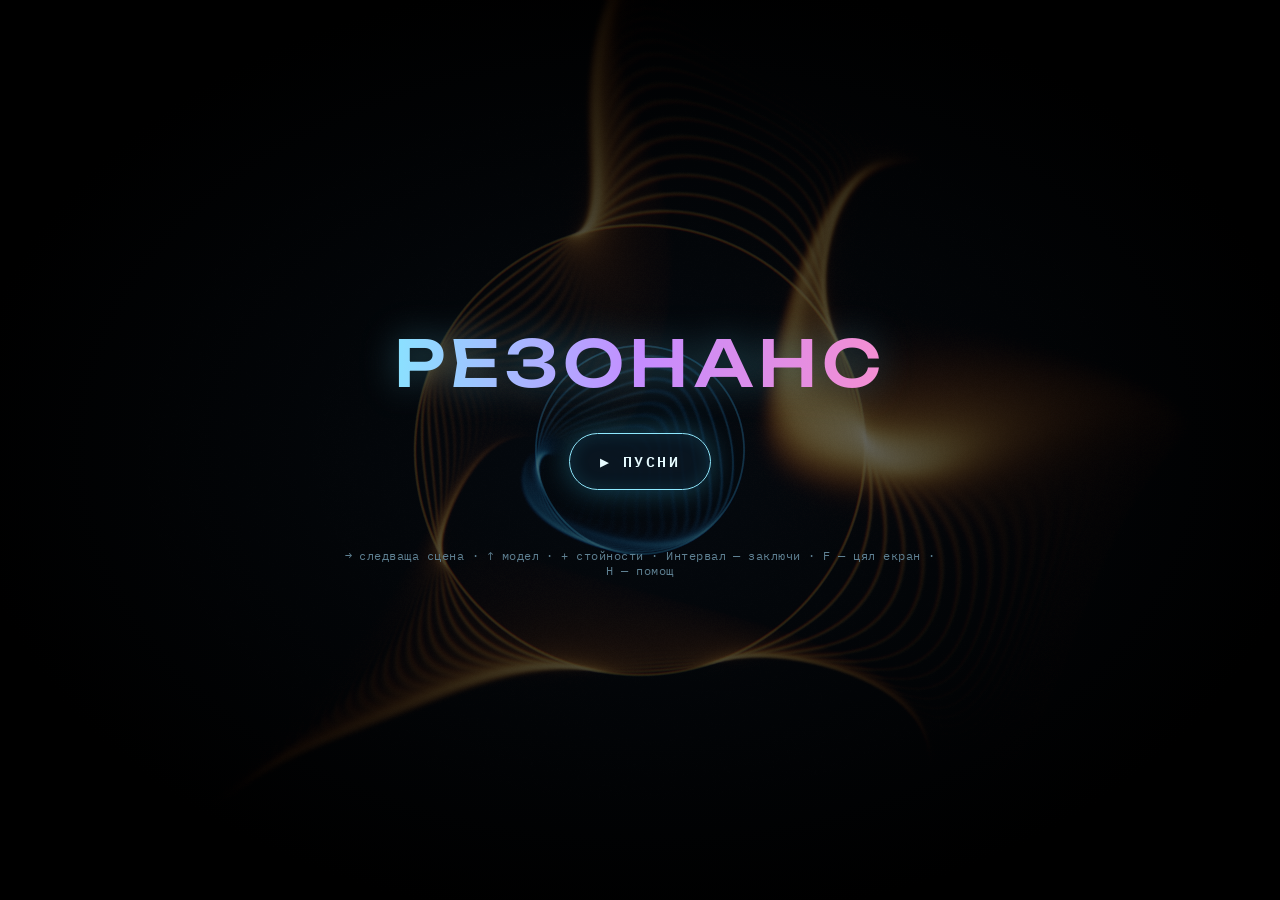
==== docs/audio/index.html @ deff984e "Visualizer: ↑/↓ cycle a scene's models in shuffled order, +/− new or previous values; gothic arches " ====
<!doctype html>
<html lang="bg">
<meta charset="utf-8">
<meta name="viewport" content="width=device-width,initial-scale=1">
<title>Резонанс</title>
<meta name="description" content="Музиката от началния екран на „Резонанс“ с визуални ефекти, които реагират на нея, и режим за сън.">
<meta name="theme-color" content="#000000">
<link rel="icon" href="data:image/svg+xml,%3Csvg xmlns=%22http://www.w3.org/2000/svg%22 viewBox=%220 0 32 32%22%3E%3Cdefs%3E%3ClinearGradient id=%22g%22 x1=%220%22 y1=%221%22 x2=%221%22 y2=%220%22%3E%3Cstop offset=%220%22 stop-color=%22%23eb78dc%22/%3E%3Cstop offset=%22.5%22 stop-color=%22%23968cff%22/%3E%3Cstop offset=%221%22 stop-color=%22%235ae6ff%22/%3E%3C/linearGradient%3E%3C/defs%3E%3Crect width=%2232%22 height=%2232%22 rx=%226%22 fill=%22%230a0d1a%22/%3E%3Cpath d=%22M25.9 16.0 26.1 16.7 26.1 17.3 25.8 17.9 25.4 18.5 25.0 19.1 24.7 19.6 24.4 20.1 24.0 20.6 23.5 21.0 23.0 21.4 22.4 21.7 21.9 21.9 21.6 22.3 21.3 22.9 21.1 23.6 20.8 24.4 20.5 25.1 20.0 25.6 19.3 25.8 18.6 25.7 17.9 25.5 17.2 25.2 16.6 25.0 16.0 24.9 15.4 24.9 14.8 24.8 14.3 24.6 13.7 24.4 13.2 24.2 12.7 24.1 12.0 24.1 11.3 24.1 10.5 24.2 9.8 24.1 9.1 23.8 8.7 23.3 8.5 22.6 8.5 21.8 8.5 21.0 8.5 20.3 8.3 19.8 8.0 19.3 7.7 18.8 7.4 18.3 7.2 17.8 7.0 17.2 6.9 16.6 6.7 16.0 6.5 15.4 6.2 14.7 6.0 14.0 6.0 13.3 6.4 12.7 6.9 12.3 7.7 11.9 8.4 11.6 9.0 11.3 9.4 10.9 9.7 10.4 9.8 9.8 10.0 9.2 10.3 8.6 10.7 8.1 11.2 7.7 11.8 7.4 12.3 7.0 12.8 6.7 13.4 6.3 14.0 6.1 14.7 6.2 15.4 6.5 16.0 6.9 16.6 7.4 17.1 7.8 17.6 8.0 18.2 7.9 18.8 7.7 19.5 7.4 20.3 7.4 20.9 7.5 21.5 7.8 22.0 8.2 22.4 8.7 22.9 9.1 23.3 9.6 23.7 10.1 24.0 10.7 24.1 11.3 24.0 12.1 23.9 12.7 23.8 13.3 24.0 13.9 24.3 14.3 24.9 14.8 25.5 15.4Z%22 fill=%22none%22 stroke=%22url%28%23g%29%22 stroke-width=%222.6%22 stroke-linejoin=%22round%22/%3E%3C/svg%3E">
<link rel="apple-touch-icon" href="apple-touch-icon.png">
<link rel="manifest" href="manifest.webmanifest">
<meta name="apple-mobile-web-app-title" content="Резонанс">
<meta name="apple-mobile-web-app-capable" content="yes">
<meta name="mobile-web-app-capable" content="yes">
<meta name="apple-mobile-web-app-status-bar-style" content="black">
<link rel="preconnect" href="https://fonts.googleapis.com">
<link rel="preconnect" href="https://fonts.gstatic.com" crossorigin>
<link href="https://fonts.googleapis.com/css2?family=Comfortaa:wght@400&family=IBM+Plex+Mono:wght@400;600&family=Unbounded:wght@500&display=swap" rel="stylesheet">
<style>
*{box-sizing:border-box}
html,body{margin:0;height:100%;overflow:hidden;background:#000;color:#e9f6ff;font:14px 'IBM Plex Mono',ui-monospace,monospace}
canvas{display:block;width:100vw;height:100vh;touch-action:none}
body.idle,body.idle *{cursor:none!important}
#cover{position:fixed;inset:0;display:grid;place-items:center;background:radial-gradient(ellipse at center,#0a142080 0%,#000000d8 75%);z-index:5;transition:opacity .8s}
#cover.gone{opacity:0;pointer-events:none}
.panel{text-align:center;padding:24px;max-width:640px}
.panel h1{font:500 clamp(30px,7vw,64px) 'Unbounded','Exo 2',sans-serif;letter-spacing:.08em;margin:0 0 30px;background:linear-gradient(90deg,#7ef3ff,#c58cff,#ff8fc8);-webkit-background-clip:text;background-clip:text;color:transparent;filter:drop-shadow(0 0 18px #6be2ff55)}
#go{padding:15px 30px;border:1px solid #8fe9ff;border-radius:40px;background:#0b1a26c0;color:#e6fbff;font:600 15px 'IBM Plex Mono',monospace;letter-spacing:.16em;cursor:pointer;box-shadow:0 0 30px #38cfff55,inset 0 0 18px #38cfff22;transition:transform .15s,box-shadow .15s}
#go:hover{transform:scale(1.04);box-shadow:0 0 44px #38cfff88,inset 0 0 18px #38cfff33}
#go:disabled{opacity:.6;cursor:wait}
#status{min-height:20px;margin-top:16px;color:#ffd38a;font-size:13px;line-height:1.5;white-space:pre-line}
.keys{margin-top:22px;color:#5f8193;font-size:12px;letter-spacing:.04em}
#osd{position:fixed;left:22px;top:18px;z-index:3;font:500 15px 'IBM Plex Mono',monospace;letter-spacing:.08em;color:#fff;text-shadow:0 0 8px #000,0 0 16px #000;opacity:0;transition:opacity 1.2s;pointer-events:none}
#osd.on{opacity:.92;transition:opacity .3s}
#osd small{display:block;margin-top:3px;font-size:11px;color:#9cc;opacity:.8}
#help,#info{position:fixed;z-index:4;background:#02060bd0;border:1px solid #ffffff22;border-radius:10px;padding:14px 18px;font-size:12.5px;line-height:1.7;color:#cfe7f3;display:none;backdrop-filter:blur(6px)}
#help{right:20px;top:18px}#help b{color:#8ff0ff;display:inline-block;min-width:74px}
#info{left:16px;bottom:56px;white-space:pre;font-size:12px}
#help.on,#info.on{display:block}
#hint{position:fixed;left:50%;bottom:16px;transform:translateX(-50%);z-index:3;font-size:12px;color:#ffffffa0;text-shadow:0 0 6px #000;transition:opacity .6s;pointer-events:none;white-space:nowrap}
body.embed #hint,body.embed #osd,body.embed #help,body.embed #info,body.embed #mus{display:none!important}
body.idle #hint{opacity:0}body:not(.run) #hint{display:none}
#mus{position:fixed;right:16px;top:16px;bottom:16px;width:min(330px,calc(100vw - 32px));z-index:6;overflow:auto;background:#03080ed8;border:1px solid #ffffff24;border-radius:12px;padding:14px 16px 16px;font-size:12.5px;color:#cfe7f3;backdrop-filter:blur(8px);display:none}
#mus.on{display:block}
#mus h3{margin:0 0 10px;font:500 15px 'Unbounded','Exo 2',sans-serif;letter-spacing:.06em;color:#9ff0ff;display:flex;justify-content:space-between;align-items:center}
#mus h3 button{background:none;border:0;color:#9cc;font-size:20px;cursor:pointer;line-height:1}
#mus label{display:flex;justify-content:space-between;margin:12px 0 5px;color:#9fc3d6}
#mus label b{color:#fff;font-weight:600}
#mus label.row{justify-content:flex-start;gap:8px;cursor:pointer;color:#cfe7f3}
#mus input[type=range]{width:100%;accent-color:#7ef3ff}
#mus input[type=checkbox]{accent-color:#7ef3ff}
#mus select{width:100%;background:#0b1822;color:#e6fbff;border:1px solid #ffffff2a;border-radius:6px;padding:6px;font:12.5px 'IBM Plex Mono',monospace}
#mus .seg{display:flex;gap:4px}#mus .seg button,#mus .btns button{flex:1;padding:7px 4px;background:#0b1822;color:#cfe7f3;border:1px solid #ffffff2a;border-radius:6px;font:12px 'IBM Plex Mono',monospace;cursor:pointer}
#mus .seg button.on{background:#174257;border-color:#7ef3ff;color:#fff}
#mus .btns{display:grid;grid-template-columns:1fr 1fr;gap:6px;margin-top:14px}#mus .btns button:hover,#mus .seg button:hover{border-color:#7ef3ff88}
#mus .btns button.wide{grid-column:1/3}
#mus input:disabled,#mus select:disabled,#mus button:disabled{opacity:.4;cursor:default}
#musNote{margin-top:12px;color:#ffd38a;min-height:16px;line-height:1.5}
#musLvl{margin-top:10px;color:#9ff0ff;min-height:16px}
#bar{position:fixed;right:16px;bottom:14px;z-index:3;display:flex;gap:8px;transition:opacity .6s}
#bar button,#infBtn{height:30px;padding:0 12px;border-radius:20px;border:1px solid #ffffff40;background:#03080eb0;color:#dff;font:12px 'IBM Plex Mono',monospace;cursor:pointer;display:flex;align-items:center;gap:6px}
#bar svg{width:16px;height:16px;fill:none;stroke:currentColor;stroke-width:1.6;stroke-linecap:round;stroke-linejoin:round}
body.nofig #figUp,body.nofig #figDn,body.nofig #figPl,body.nofig #figMn{display:none}
@media (max-width:440px){#bar{gap:6px}#bar button{padding:0 10px}#bar .lbl{display:none}}
@media (pointer:coarse){#hint{bottom:58px;white-space:normal;text-align:center;width:calc(100vw - 32px)}}
#infBtn{position:fixed;left:16px;bottom:14px;z-index:3;transition:opacity .6s}
body.idle #bar,body:not(.run) #bar,body.embed #bar,body.idle #infBtn,body:not(.run) #infBtn,body.embed #infBtn{opacity:0;pointer-events:none}
#sleep{position:fixed;inset:0;z-index:20;background:#000;display:none;cursor:none}
#tip{position:fixed;left:50%;top:50%;transform:translate(-50%,-50%);z-index:30;width:max-content;max-width:calc(100vw - 32px);padding:16px 20px;border-radius:12px;border:1px solid #ffffff30;background:#03080ef0;color:#dff;font:13px/1.65 'IBM Plex Mono',monospace;text-align:center;white-space:pre-line;opacity:0;transition:opacity .5s;pointer-events:none}
#tip.on{opacity:1;pointer-events:auto}
/* iPhone в Safari: страницата се превърта малко (картината стои неподвижно) — при плъзгане нагоре Safari прибира лентите си */
html.iosweb,html.iosweb body{overflow:visible;height:auto}
html.iosweb body::after{content:'';display:block;height:calc(100vh + 120px)}
html.iosweb canvas{position:fixed;left:0;top:0;width:100%;height:100%;touch-action:pan-y}
i.kb{font-style:normal}body.touch .kb{display:none}
#sleep.on{display:block}#sleep.ui{cursor:default}
#slTxt{position:absolute;left:0;top:0;white-space:nowrap;font:400 clamp(18px,2.3vw,30px) Comfortaa,'Exo 2',sans-serif;color:#b4c8ff;text-shadow:0 0 14px #6f8fff66;opacity:0;will-change:transform,opacity;pointer-events:none}
#sleepUi{position:absolute;left:50%;bottom:26px;transform:translateX(-50%);display:flex;flex-wrap:wrap;justify-content:center;gap:6px;align-items:center;width:max-content;max-width:calc(100vw - 32px);font:12px 'IBM Plex Mono',monospace;color:#7f9aa6;opacity:0;transition:opacity .8s;pointer-events:none}
#sleep.ui #sleepUi{opacity:.85;pointer-events:auto}
#sleepUi button{background:#05080c;color:#8fa9b4;border:1px solid #ffffff1c;border-radius:14px;padding:5px 10px;font:inherit;cursor:pointer}
#sleepUi button.on{border-color:#7ef3ff55;color:#cff}
iframe{position:fixed;width:1px;height:1px;left:-10px;top:-10px;border:0;opacity:0;pointer-events:none}
</style>
<canvas id="c"></canvas>
<div id="osd"></div>
<div id="help">
<b>→ / ←</b> следваща / предишна сцена по номер<br>
<b>1 … 24</b> избор на сцена (две цифри — бързо една след друга)<br>
<b>Интервал</b> заключи / отключи сцената<br>
<b>↑ / ↓</b> следващ / предишен модел на сцената (в разбъркан ред, без повторение)<br>
<b>+ / −</b> нови / предишни случайни стойности за модела<br>
<b>L</b> заключи / отключи фигурата — модел и стойности (помни се и след затваряне)<br>
без натискане сцените се сменят сами, в случаен ред<br>
<b>F</b> цял екран (и двоен клик)<br>
<b>Q</b> качество: авто / високо / средно / ниско<br>
<b>T</b> надписът „Резонанс“<br>
<b>I</b> сведения (кадри, нива на звука)<br>
<b>S</b> настройки на музиката<br>
<b>Z</b> сън: черен екран, почти без натоварване<br>
<b>H</b> тази помощ
</div>
<div id="info"></div>
<div id="sleep"><div id="slTxt">Приятна почивка</div>
<div id="sleepUi"><span>сън · спиране след</span><button data-t="0">никога</button><button data-t="30">30 мин</button><button data-t="60">1 ч</button><button data-t="120">2 ч</button><span>·</span><button id="slDot">надпис</button><button id="slFs">цял екран<i class="kb"> (F)</i></button><button id="slOut">изход<i class="kb"> (Z)</i></button><span id="slLeft"></span></div></div>
<div id="hint">H — помощ · → сцена · ↑ модел · + стойности · S — музика · Z — сън · F — цял екран</div>
<div id="tip"></div><div id="bar"><button id="figUp" title="Следващ модел (↑)">▲</button><button id="figDn" title="Предишен модел (↓)">▼</button><button id="figPl" title="Нови стойности (+)">+</button><button id="figMn" title="Предишни стойности (−)">−</button><button id="fsBtn" title="Цял екран (F)"><svg viewBox="0 0 16 16"><path d="M2 6V2h4M10 2h4v4M14 10v4h-4M6 14H2v-4"/></svg></button><button id="slpBtn">☾<span class="lbl"> Сън</span></button><button id="musBtn">♪<span class="lbl"> Музика</span></button></div><button id="infBtn" title="Сведения (I)">ⓘ</button>
<div id="mus">
<h3>МУЗИКА <button id="musX" title="Затвори (S)">×</button></h3>
<label>Тоналност <b id="vTr"></b></label><input type="range" id="iTr" min="-12" max="6" step="1">
<label>Темпо <b id="vBpm"></b></label><input type="range" id="iBpm" min="60" max="150" step="1">
<label class="row"><input type="checkbox" id="iAl"> Извънземен режим</label>
<label>Интензивност</label><div class="seg" id="iInt"><button data-v="0">Спокойно</button><button data-v="1">Битка</button><button data-v="2">Бос</button></div>
<label class="row"><input type="checkbox" id="iBoss"> Музика на бос (темпо 132)</label>
<label>Хармония (акордите на частта)</label><select id="iProg"></select>
<div class="btns"><button id="bRnd">🎲 Случайно</button><button id="bLvl">🎲 Ниво от играта</button><button id="bDef" class="wide">↺ Като на началния екран</button></div>
<div id="musLvl"></div>
<label>При смяна на сцената</label><select id="iAuto"><option value="0">без промяна</option><option value="1">случайни настройки</option><option value="2">случайно ниво от играта</option></select>
<div id="musNote"></div>
</div>
<div id="cover"><div class="panel">
<h1>РЕЗОНАНС</h1>
<button id="go" disabled>ЗАРЕЖДАНЕ…</button>
<div id="status"></div>
<div class="keys">→ следваща сцена · ↑ модел · + стойности · Интервал — заключи · F — цял екран · H — помощ</div>
</div></div>
<iframe id="game" allow="autoplay" title="Звуков двигател на играта" tabindex="-1"></iframe>
<script>
'use strict';
const $=s=>document.querySelector(s);
const cv=$('#c'),statusEl=$('#status');
const gl=cv.getContext('webgl2',{antialias:false,alpha:false,depth:false,stencil:false,premultipliedAlpha:false,powerPreference:'high-performance'});
if(!gl){statusEl.textContent='Браузърът не поддържа WebGL2 — визуализаторът не може да работи.';throw Error('webgl2');}
const HF=!!gl.getExtension('EXT_color_buffer_float'),FL32=!!gl.getExtension('OES_texture_float_linear');
const TF=HF?[gl.RGBA16F,gl.RGBA,gl.HALF_FLOAT]:[gl.RGBA8,gl.RGBA,gl.UNSIGNED_BYTE];
const lsGet=(k,d)=>{try{const v=localStorage.getItem(k);return v==null?d:v}catch(e){return d}},lsSet=(k,v)=>{try{localStorage.setItem(k,v)}catch(e){}};

/* ================= GL помощници ================= */
function mkTex(w,h,f=TF,filt=gl.LINEAR,wrapT=gl.CLAMP_TO_EDGE){const t=gl.createTexture();gl.bindTexture(gl.TEXTURE_2D,t);
  gl.texParameteri(gl.TEXTURE_2D,gl.TEXTURE_MIN_FILTER,filt);gl.texParameteri(gl.TEXTURE_2D,gl.TEXTURE_MAG_FILTER,filt);
  gl.texParameteri(gl.TEXTURE_2D,gl.TEXTURE_WRAP_S,gl.CLAMP_TO_EDGE);gl.texParameteri(gl.TEXTURE_2D,gl.TEXTURE_WRAP_T,wrapT);
  gl.texImage2D(gl.TEXTURE_2D,0,f[0],w,h,0,f[1],f[2],null);return t;}
function rt(w,h,f,filt){const t=mkTex(w,h,f,filt),fb=gl.createFramebuffer();gl.bindFramebuffer(gl.FRAMEBUFFER,fb);
  gl.framebufferTexture2D(gl.FRAMEBUFFER,gl.COLOR_ATTACHMENT0,gl.TEXTURE_2D,t,0);gl.clearColor(0,0,0,0);gl.clear(gl.COLOR_BUFFER_BIT);
  return {t,f:fb,w,h,tx:[1/w,1/h],del(){gl.deleteTexture(t);gl.deleteFramebuffer(fb)}};}
function dbl(w,h,f,filt){let a=rt(w,h,f,filt),b=rt(w,h,f,filt);return {get rd(){return a},get wr(){return b},swap(){const c=a;a=b;b=c},del(){a.del();b.del()},w,h};}
function shader(type,src){const s=gl.createShader(type);gl.shaderSource(s,src);gl.compileShader(s);
  if(!gl.getShaderParameter(s,gl.COMPILE_STATUS)){const log=gl.getShaderInfoLog(s);console.error(log+'\n'+src.split('\n').map((l,i)=>(i+1)+': '+l).join('\n'));throw Error('Шейдър: '+log);}return s;}
function prog(vs,fs){const p=gl.createProgram();gl.attachShader(p,shader(gl.VERTEX_SHADER,vs));gl.attachShader(p,shader(gl.FRAGMENT_SHADER,fs));gl.linkProgram(p);
  if(!gl.getProgramParameter(p,gl.LINK_STATUS))throw Error('Връзка: '+gl.getProgramInfoLog(p));return {p,loc:{}};}
const G={};   // общи униформи (време, звук)
function setU(pr,U,unit){for(const k in U){let v=U[k];let l=pr.loc[k];if(l===undefined)l=pr.loc[k]=gl.getUniformLocation(pr.p,k);if(l===null)continue;
  if(v&&v.t)v=v.t;
  if(v instanceof WebGLTexture){gl.activeTexture(gl.TEXTURE0+unit);gl.bindTexture(gl.TEXTURE_2D,v);gl.uniform1i(l,unit++);}
  else if(typeof v==='number')gl.uniform1f(l,v);
  else if(v.length===2)gl.uniform2f(l,v[0],v[1]);else if(v.length===3)gl.uniform3f(l,v[0],v[1],v[2]);else gl.uniform4f(l,v[0],v[1],v[2],v[3]);}
  return unit;}
function run(pr,U,dst,o){const w=dst?dst.w:cv.width,h=dst?dst.h:cv.height;
  gl.bindFramebuffer(gl.FRAMEBUFFER,dst?dst.f:null);gl.viewport(0,0,w,h);gl.useProgram(pr.p);
  G.uRes=[w,h];G.uAsp=w/h;setU(pr,U,setU(pr,G,0));
  if(o&&o.blend){gl.enable(gl.BLEND);if(o.blend==='add')gl.blendFunc(gl.ONE,gl.ONE);else gl.blendFunc(gl.ONE,gl.ONE_MINUS_SRC_ALPHA);}else gl.disable(gl.BLEND);
  gl.drawArrays(o&&o.mode!=null?o.mode:gl.TRIANGLES,0,o&&o.n?o.n:3);}
function clear(dst){gl.bindFramebuffer(gl.FRAMEBUFFER,dst.f);gl.viewport(0,0,dst.w,dst.h);gl.clearColor(0,0,0,0);gl.clear(gl.COLOR_BUFFER_BIT);}

/* ================= шейдъри ================= */
const HEAD=`#version 300 es
precision highp float;precision highp int;precision highp sampler2D;
`;
const VSQ=`#version 300 es
out vec2 uv;void main(){vec2 p=vec2(float((gl_VertexID<<1)&2),float(gl_VertexID&2));uv=p;gl_Position=vec4(p*2.-1.,0.,1.);}`;
const COMMON=`
#define PI 3.14159265
#define TAU 6.28318531
uniform float uT,uMT,uBass,uMid,uTreb,uBassA,uMidA,uTrebA,uBeat,uBeatLo,uBeatHi,uVol,uAsp;
uniform vec2 uRes;
uniform sampler2D uAud,uNT;
float spec(float x){return texture(uAud,vec2(x,.125)).r;}
float wav(float x){return texture(uAud,vec2(x,.375)).r;}
float wavL(float x){return texture(uAud,vec2(x,.625)).r;}
float wavR(float x){return texture(uAud,vec2(x,.875)).r;}
mat2 rot(float a){float c=cos(a),s=sin(a);return mat2(c,s,-s,c);}
float h11(float p){p=fract(p*.1031);p*=p+33.33;p*=p+p;return fract(p);}
float h21(vec2 p){vec3 q=fract(vec3(p.xyx)*.1031);q+=dot(q,q.yzx+33.33);return fract((q.x+q.y)*q.z);}
float h31(vec3 p){p=fract(p*.1031);p+=dot(p,p.zyx+31.32);return fract((p.x+p.y)*p.z);}
float noise(vec3 x){vec3 i=floor(x),f=fract(x);f=f*f*(3.-2.*f);
  return mix(mix(mix(h31(i),h31(i+vec3(1,0,0)),f.x),mix(h31(i+vec3(0,1,0)),h31(i+vec3(1,1,0)),f.x),f.y),
             mix(mix(h31(i+vec3(0,0,1)),h31(i+vec3(1,0,1)),f.x),mix(h31(i+vec3(0,1,1)),h31(i+vec3(1,1,1)),f.x),f.y),f.z);}
float fbm(vec3 p){float s=0.,a=.5;for(int i=0;i<5;i++){s+=a*noise(p);p=p*2.03+vec3(1.7,9.2,3.1);a*=.5;}return s;}
vec3 pal(float t){return .5+.5*cos(TAU*(t+vec3(0.,.33,.67)));}
vec3 hueRot(vec3 c,float a){const vec3 k=vec3(.57735);float ca=cos(a);return c*ca+cross(k,c)*sin(a)+k*dot(k,c)*(1.-ca);}
float smin(float a,float b,float k){float h=clamp(.5+.5*(b-a)/k,0.,1.);return mix(b,a,h)-k*h*(1.-h);}
// бърз 3D шум от една текстура (G = R, отместено с (37,17) — следващият слой по z)
float tnoise(vec3 x){vec3 i=floor(x),f=fract(x);f=f*f*(3.-2.*f);vec2 u=i.xy+vec2(37.,17.)*i.z+f.xy;vec2 rg=texture(uNT,(u+.5)/256.).rg;return mix(rg.x,rg.y,f.z);}
vec3 stars(vec3 rd){vec3 c=vec3(0.);for(int i=0;i<3;i++){vec3 q=rd*(120.+float(i)*110.),id=floor(q),f=fract(q)-.5;float h=h31(id+float(i)*17.);
  if(h>.982)c+=mix(vec3(.7,.8,1.),vec3(1.,.85,.7),fract(h*91.))*smoothstep(.35,0.,length(f))*(.65+.35*sin(uT*(.4+h*1.5)+h*60.))*(h-.982)*55.;}return c;}
`;
const FS=(src,uv=true)=>HEAD+COMMON+(uv?'in vec2 uv;':'')+'out vec4 o;\n'+src;
const VSC=src=>HEAD+COMMON+src;

// обратна връзка: изкривяване на предишния кадр (като в MilkDrop) + сцената
const WARP=`uniform sampler2D uPrev,uSc1;uniform vec2 uTx;
uniform float uZoom,uZoomExp,uRot,uCx,uCy,uDx,uDy,uSx,uSy,uWarp,uWarpT,uWarpS,uFlow,uFlowS,uDecay,uHue,uSat,uBlur,uOver,uAdd,uFold,uFoldA,uRip,uRipT,uEdge;
vec2 curl(vec2 p,float t){float e=.05;float a=noise(vec3(p+vec2(0,e),t)),b=noise(vec3(p-vec2(0,e),t)),c=noise(vec3(p+vec2(e,0),t)),d=noise(vec3(p-vec2(e,0),t));return vec2(a-b,d-c)/(2.*e);}
void main(){
  vec2 p=(uv-.5)*vec2(uAsp,1.);float r=length(p)*2.;
  vec2 q=p/pow(uZoom,pow(uZoomExp,r-1.));
  float wt=uWarpT,ws=1./max(uWarpS,.05);
  vec4 f=vec4(11.68+4.*cos(wt*1.413+10.),8.77+3.*cos(wt*1.113+7.),10.54+3.*cos(wt*1.233+3.),11.49+4.*cos(wt*.933+5.));
  vec2 s=q;
  q.x+=uWarp*.0035*sin(wt*.333+ws*(s.x*f.x-s.y*f.w));
  q.y+=uWarp*.0035*cos(wt*.375-ws*(s.x*f.z+s.y*f.y));
  q.x+=uWarp*.0035*cos(wt*.753-ws*(s.x*f.y-s.y*f.z));
  q.y+=uWarp*.0035*sin(wt*.825+ws*(s.x*f.x+s.y*f.w));
  vec2 c=vec2(uCx,uCy);
  q=rot(uRot)*(q-c);q=q/vec2(uSx,uSy)+c;q-=vec2(uDx,uDy);
  if(uFlow>0.)q+=uFlow*.0012*curl(q*uFlowS,uMT*.06);
  if(uRip>0.){float w=sin(r*26.-uRipT*18.)*exp(-4.*abs(r-uRipT*1.8));q*=1.+uRip*.012*w;}
  if(uFoldA>0.){float sg=TAU/uFold,a=abs(mod(atan(q.y,q.x)+sg*.5,sg)-sg*.5);q=mix(q,vec2(cos(a),sin(a))*length(q),uFoldA);}
  vec2 su=q/vec2(uAsp,1.)+.5;float edge=1.;
  if(uEdge>.5)su=1.-abs(1.-mod(su,2.));
  else{vec2 e=smoothstep(0.,.006,su)*smoothstep(1.,.994,su);edge=e.x*e.y;}
  vec3 col=texture(uPrev,su).rgb;
  if(uBlur>0.){vec3 b=texture(uPrev,su+uTx*vec2(1.5,.5)).rgb+texture(uPrev,su+uTx*vec2(-.5,1.5)).rgb+texture(uPrev,su+uTx*vec2(-1.5,-.5)).rgb+texture(uPrev,su+uTx*vec2(.5,-1.5)).rgb;col=mix(col,b*.25,uBlur);}
  col=hueRot(col,uHue);col=mix(vec3(dot(col,vec3(.299,.587,.114))),col,uSat);
  col=max(col*uDecay*edge-.0015,0.);
  vec4 sc=texture(uSc1,uv);
  col=mix(col,sc.rgb,clamp(sc.a*uOver,0.,1.))+sc.rgb*uAdd*(1.-sc.a);
  o=vec4(min(col,vec3(10.)),1.);}`;

// крайният образ: калейдоскоп, ехо, сияние, хроматична аберация, тонове
const COMP=`uniform sampler2D uFB,uBl;uniform float uFade,uBloom,uEcho,uEchoZ,uEchoO,uKal,uKalA,uKalR,uCA,uVig,uExpo,uGrain,uFlash,uGam,uWhite;
vec3 aces(vec3 x){return clamp((x*(2.51*x+.03))/(x*(2.43*x+.59)+.14),0.,1.);}
vec2 mir(vec2 u){return 1.-abs(1.-mod(u,2.));}
void main(){
  vec2 p=(uv-.5)*vec2(uAsp,1.);
  if(uKalA>0.){vec2 k=rot(uKalR)*p;float sg=TAU/uKal,a=abs(mod(atan(k.y,k.x)+sg*.5,sg)-sg*.5);k=vec2(cos(a),sin(a))*length(k);p=mix(p,k,uKalA);}
  vec2 d=p/vec2(uAsp,1.),su=mir(d+.5);
  float ca=uCA*.02*length(d);
  vec3 c=vec3(texture(uFB,mir(.5+d*(1.+ca))).r,texture(uFB,su).g,texture(uFB,mir(.5+d*(1.-ca))).b);
  if(uEcho>0.){vec2 e=d/uEchoZ;if(mod(uEchoO,2.)>.5)e.x=-e.x;if(uEchoO>1.5)e.y=-e.y;c=mix(c,texture(uFB,mir(.5+e)).rgb,uEcho);}
  c+=texture(uBl,su).rgb*uBloom;
  c*=uExpo*(1.+uFlash);
  c=aces(c);c=pow(c,vec3(uGam));
  vec2 v=uv-.5;c*=1.-uVig*dot(v,v)*2.;
  c+=(h21(gl_FragCoord.xy+fract(uT*7.)*311.)-.5)*uGrain;
  c=mix(c,vec3(1.),uWhite);
  o=vec4(c*uFade,1.);}`;
const BPRE=`uniform sampler2D uSrc;uniform vec2 uTx;uniform float uThr;
void main(){vec3 c=(texture(uSrc,uv+uTx*vec2(-.5,-.5)).rgb+texture(uSrc,uv+uTx*vec2(.5,-.5)).rgb+texture(uSrc,uv+uTx*vec2(-.5,.5)).rgb+texture(uSrc,uv+uTx*vec2(.5,.5)).rgb)*.25;
  float l=max(c.r,max(c.g,c.b));o=vec4(c*smoothstep(uThr,uThr+.8,l),1.);}`;
const BDOWN=`uniform sampler2D uSrc;uniform vec2 uTx;
void main(){vec3 s=texture(uSrc,uv).rgb*4.+texture(uSrc,uv+uTx*vec2(-1,-1)).rgb+texture(uSrc,uv+uTx*vec2(1,-1)).rgb+texture(uSrc,uv+uTx*vec2(-1,1)).rgb+texture(uSrc,uv+uTx*vec2(1,1)).rgb;o=vec4(s/8.,1.);}`;
const BUP=`uniform sampler2D uSrc,uAdd;uniform vec2 uTx;
void main(){vec3 s=texture(uSrc,uv+uTx*vec2(-2,0)).rgb+texture(uSrc,uv+uTx*vec2(2,0)).rgb+texture(uSrc,uv+uTx*vec2(0,-2)).rgb+texture(uSrc,uv+uTx*vec2(0,2)).rgb
  +2.*(texture(uSrc,uv+uTx*vec2(-1,-1)).rgb+texture(uSrc,uv+uTx*vec2(1,-1)).rgb+texture(uSrc,uv+uTx*vec2(-1,1)).rgb+texture(uSrc,uv+uTx*vec2(1,1)).rgb);
  o=vec4(s/12.+texture(uAdd,uv).rgb,1.);}`;
const COPY=`uniform sampler2D uSrc;void main(){o=texture(uSrc,uv);}`;
const TEXT=`uniform sampler2D uTxt;uniform float uA,uSc;uniform vec3 uCol;
void main(){vec2 p=(uv-.5)*vec2(uAsp,1.);vec2 tc=vec2(p.x/(1.35*uSc),p.y/(.3375*uSc))+.5;float a=0.;
  if(tc.x>0.&&tc.x<1.&&tc.y>0.&&tc.y<1.)a=texture(uTxt,tc).a;o=vec4(uCol*a*uA,0.);}`;

// форми с образа отвътре (като „textured shapes“ в MilkDrop)
const SHAPE=`uniform sampler2D uPrev;uniform vec2 uC;uniform float uR,uN,uAng,uTh,uTex,uFill;uniform vec3 uCol;
float sdN(vec2 p,float r,float n){float s=TAU/n,a=mod(atan(p.y,p.x)+s*.5,s)-s*.5;return length(p)*cos(a)-r*cos(s*.5);}
void main(){vec2 p=(uv-.5)*vec2(uAsp,1.)*2.;vec2 q=rot(uAng)*(p-uC);float d=sdN(q,uR,uN),px=2./uRes.y;
  float ring=exp(-abs(d)/(uTh*px)),ins=smoothstep(px,-px,d);
  vec3 tex=texture(uPrev,.5+q/uR*.5).rgb*uTex;
  o=vec4((tex+uCol*uFill)*ins+uCol*ring*1.4,ins*clamp(uTex+uFill,0.,1.));}`;

// дебела вълнова линия (класическите вълни на MilkDrop)
const LINEVS=`uniform float uN,uMode,uAmp,uR,uW,uRotW,uSpan;uniform vec2 uC;out float vSide;
float W(float s){float f=smoothstep(.889,1.,s);return mix(wav(.9*s+.1),wav(.9*s-.8),f);}
vec2 P(float s){int m=int(uMode+.5);vec2 p;
  if(m==0){float a=s*TAU+uRotW;p=vec2(cos(a),sin(a))*(uR+W(s)*uAmp);}
  else if(m==1){p=rot(uRotW)*vec2((s*2.-1.)*uSpan,wav(s)*uAmp);}
  else if(m==2){p=rot(uRotW+.785)*vec2(wavL(s),wavR(s))*uAmp;}
  else if(m==3){float a=s*TAU+uRotW;p=vec2(cos(a),sin(a))*(uR+spec(abs(s*2.-1.)*.7+.03)*uAmp);}
  else{float a=s*TAU*3.+uRotW;p=vec2(cos(a),sin(a))*(uR*(.12+.88*s)+W(s)*uAmp*.5);}
  return p+uC;}
void main(){int id=gl_VertexID;float i=float(id/2),side=float(id%2)*2.-1.,n=uN-1.,s=i/n,e=1./n;
  vec2 p=P(s),a=P(max(s-e,0.)),b=P(min(s+e,1.)),t=b-a;t=length(t)>1e-6?normalize(t):vec2(1.,0.);
  vec2 q=p+vec2(-t.y,t.x)*side*uW*2./uRes.y;vSide=side;gl_Position=vec4(q.x/uAsp,q.y,0.,1.);}`;
const LINEFS=`uniform vec3 uCol;uniform float uBr;in float vSide;void main(){float k=1.-vSide*vSide;o=vec4(uCol*uBr*k*k,0.);}`;

// частици: морфиране между 3D форми, без състояние — всичко се смята от номера на частицата
const PARTVS=`float gH=-1.,gC=-1.,gF=1.;uniform float uN,uA,uB,uMM,uPS,uBr,uHue,uYaw,uPitch,uCamD,uLift,uHead,uHS;uniform vec4 uSF;uniform sampler2D uHist;out vec3 vC;
float sfm(float a){float t1=pow(abs(cos(uSF.x*a*.25)),uSF.z),t2=pow(abs(sin(uSF.x*a*.25)),uSF.w);return min(pow(t1+t2+1e-4,-1./uSF.y),2.2);}
// фибрация на Хопф: всяка точка от S² е окръжност в S³; бавно 4D въртене → стереографска проекция
vec3 hopf(float i,float n,int v){
  float nf=320.,fi=mod(i,nf),ph=floor(i/nf)/floor(n/nf)*TAU,z,a;gC=fi/nf;
  if(v==0){z=mix(-.92,.92,(fi+.5)/nf);a=fi*2.39996;}
  else if(v==1){float b=floor(fi/64.),k=mod(fi,64.);z=mix(-.7,.7,b/4.);a=k/64.*TAU+b*.4;}
  else{float u=fi/nf;z=sin(u*TAU*2.)*.8;a=u*TAU;}
  float rr=sqrt(max(0.,1.-z*z)),x=rr*cos(a),y=rr*sin(a);
  vec4 q=vec4((1.+z)*cos(ph),x*sin(ph)-y*cos(ph),x*cos(ph)+y*sin(ph),(1.+z)*sin(ph))/sqrt(2.*(1.+z));
  q.xw=rot(uMT*.045)*q.xw;q.yz=rot(uMT*.028)*q.yz;
  vec3 p=q.xyz/max(1.-q.w,.02);float l=length(p);gF=min(gF,smoothstep(3.2,1.9,l));p*=min(1.,3./l);return p.xzy*.55;}
vec3 shp(float k,float i,float n){
  float s=(i+.5)/n,h1=h11(i*.1234+.1),h2=h11(i*.7311+.7),h3=h11(i*.2917+.3);int m=int(k+.5);
  if(m==0){float z=1.-2.*s,r=sqrt(max(0.,1.-z*z)),a=i*2.39996;vec3 p=vec3(r*cos(a),z,r*sin(a));return p*(1.05+spec(.03+abs(z)*.55)*.55*(.5+.5*uBassA));}
  if(m==1){float u=s*TAU;vec3 c=vec3((2.+cos(3.*u))*cos(2.*u),-sin(3.*u),(2.+cos(3.*u))*sin(2.*u))*.42;
    return c+normalize(vec3(h1,h2,h3)-.5+1e-4)*.1*(.6+.8*spec(fract(s*4.)*.5+.02));}
  if(m==2){float arm=floor(h1*3.),rr=pow(h2,.6)*1.6,a=rr*2.6+arm*TAU/3.+(h3-.5)*.55/(rr+.3);
    return vec3(cos(a)*rr,(h11(i*1.71)-.5)*.14*(1.-rr/1.8)+spec(rr*.3+.02)*.18,sin(a)*rr);}
  if(m==3){float g=18.,f=floor(h1*6.);vec2 w=vec2(h2,h3)*2.-1.;if(h11(i*3.3)<.5)w.x=floor(h2*g)/(g-1.)*2.-1.;else w.y=floor(h3*g)/(g-1.)*2.-1.;
    vec3 p=f<1.?vec3(1,w):f<2.?vec3(-1,w):f<3.?vec3(w.x,1,w.y):f<4.?vec3(w.x,-1,w.y):f<5.?vec3(w,1):vec3(w,-1);return p*.82;}
  if(m==4){float t=s*TAU*4.,y=s*3.6-1.8;
    if(h1<.8){float sd=step(.4,h1)*PI;return vec3(cos(t+sd)*.55,y,sin(t+sd)*.55)+(vec3(h2,h3,h11(i*.37))-.5)*.06;}
    float tq=floor(s*56.)/56.;t=tq*TAU*4.;y=tq*3.6-1.8;float x=h2*2.-1.;return vec3(cos(t)*.55*x,y,sin(t)*.55*x);}
  if(m==5){float th=TAU*fract(i*.618034)-PI,ph=asin(clamp(1.-2.*s,-1.,1.));float r1=sfm(th),r2=sfm(ph);
    return vec3(r1*cos(th)*r2*cos(ph),r2*sin(ph),r1*sin(th)*r2*cos(ph))*.85;}
  if(m==6){float cols=256.,rows=floor(n/cols),cx=mod(i,cols),cz=floor(i/cols),zf=cz/rows;
    float row=mod(uHead-zf*126.,128.);float hg=texture(uHist,vec2(.02+abs((cx+.5)/cols*2.-1.)*.72,(row+.5)/128.)).r;gH=hg;
    return vec3((cx/cols*2.-1.)*1.5,hg*hg*uHS-.35,(1.-zf)*3.4-1.7);}
  return hopf(i,n,m-7);}
void main(){
  float i=float(gl_VertexID),h=h11(i*.917+.13);
  float m=smoothstep(h*.4,h*.4+.6,uMM);
  vec3 p=mix(shp(uA,i,uN),shp(uB,i,uN),m);
  float sw=sin(PI*m);
  if(sw>.001){vec3 q=p*1.3+vec3(0.,0.,uMT*.15);p+=(vec3(noise(q),noise(q+11.3),noise(q+27.1))-.5)*sw*1.5;}
  p*=1.+uBeat*.06*h+.05*(uBassA-1.);
  float hue=uHue+h*.3+length(p)*.18;
  p.xz=rot(uYaw)*p.xz;p.yz=rot(uPitch)*p.yz;p.y+=uLift;
  float z=p.z+uCamD;
  if(z<.15){gl_Position=vec4(2.,2.,2.,1.);gl_PointSize=0.;vC=vec3(0.);return;}
  vec2 sp=p.xy*1.7/z;gl_Position=vec4(sp.x/uAsp,sp.y,0.,1.);
  float ps=max(1.,uPS*uRes.y/1000.*3./z);gl_PointSize=ps;
  vC=pal(hue)*uBr*(.55+.9*spec(fract(h*3.1)*.5+.02))*min(1.,5./(ps*ps))*(h>.997?4.:1.);
  if(gC>=0.)vC=pal(uHue+gC*.85+h*.04)*uBr*(.6+.7*spec(gC*.5+.02))*min(1.,5./(ps*ps))*gF;
  if(gH>=0.)vC=pal(uHue+gH*.6+.1)*uBr*(.15+3.*gH*gH)*min(1.,5./(ps*ps));}`;
const PARTFS=`in vec3 vC;void main(){vec2 d=gl_PointCoord*2.-1.;float a=max(0.,1.-dot(d,d));o=vec4(vC*a*a,0.);}`;

// симулация на течност (Навие–Стокс върху GPU)
const F_ADV=`uniform sampler2D uVel,uSrc;uniform vec2 uTxS;uniform float uDt,uDis;
void main(){vec2 c=uv-uDt*texture(uVel,uv).xy*uTxS;o=texture(uSrc,c)/(1.+uDis*uDt);}`;
const NB=`vec2 dx=vec2(uTxS.x,0.),dy=vec2(0.,uTxS.y);`;
const F_DIV=`uniform sampler2D uVel;uniform vec2 uTxS;
void main(){${NB}float L=texture(uVel,uv-dx).x,R=texture(uVel,uv+dx).x,T=texture(uVel,uv+dy).y,B=texture(uVel,uv-dy).y;vec2 C=texture(uVel,uv).xy;
  if(uv.x-uTxS.x<0.)L=-C.x;if(uv.x+uTxS.x>1.)R=-C.x;if(uv.y+uTxS.y>1.)T=-C.y;if(uv.y-uTxS.y<0.)B=-C.y;o=vec4(.5*(R-L+T-B),0.,0.,1.);}`;
const F_CURL=`uniform sampler2D uVel;uniform vec2 uTxS;
void main(){${NB}float L=texture(uVel,uv-dx).y,R=texture(uVel,uv+dx).y,T=texture(uVel,uv+dy).x,B=texture(uVel,uv-dy).x;o=vec4(.5*(R-L-T+B),0.,0.,1.);}`;
const F_VORT=`uniform sampler2D uVel,uCurl;uniform vec2 uTxS;uniform float uCurlK,uDt;
void main(){${NB}float L=texture(uCurl,uv-dx).x,R=texture(uCurl,uv+dx).x,T=texture(uCurl,uv+dy).x,B=texture(uCurl,uv-dy).x,C=texture(uCurl,uv).x;
  vec2 f=.5*vec2(abs(T)-abs(B),abs(R)-abs(L));f/=length(f)+1e-4;f*=uCurlK*C;f.y*=-1.;
  o=vec4(clamp(texture(uVel,uv).xy+f*uDt,-1000.,1000.),0.,1.);}`;
const F_PRES=`uniform sampler2D uP,uDiv;uniform vec2 uTxS;
void main(){${NB}o=vec4((texture(uP,uv-dx).x+texture(uP,uv+dx).x+texture(uP,uv+dy).x+texture(uP,uv-dy).x-texture(uDiv,uv).x)*.25,0.,0.,1.);}`;
const F_GRAD=`uniform sampler2D uP,uVel;uniform vec2 uTxS;
void main(){${NB}vec2 v=texture(uVel,uv).xy-vec2(texture(uP,uv+dx).x-texture(uP,uv-dx).x,texture(uP,uv+dy).x-texture(uP,uv-dy).x);o=vec4(v,0.,1.);}`;
const F_SPLAT=`uniform sampler2D uSrc;uniform vec2 uPt;uniform vec3 uCol;uniform float uRad;
void main(){vec2 p=uv-uPt;p.x*=uAsp;o=vec4(texture(uSrc,uv).xyz+exp(-dot(p,p)/uRad)*uCol,1.);}`;
const F_MUL=`uniform sampler2D uSrc;uniform float uV;void main(){o=texture(uSrc,uv)*uV;}`;
const F_RING=`uniform sampler2D uSrc;uniform float uR0,uAmpR,uStr,uIsVel;uniform vec3 uCol;
void main(){vec2 p=(uv-.5)*vec2(uAsp,1.);float r=length(p),a=atan(p.y,p.x),w=wav(a/TAU+.5);
  float k=exp(-pow((r-uR0-w*uAmpR)/.014,2.));vec4 b=texture(uSrc,uv);
  if(uIsVel>.5)b.xy+=normalize(p+1e-5)*k*uStr*(.25+abs(w)*2.);else b.rgb+=uCol*k*uStr*(.3+abs(w)*1.5);o=b;}`;
const F_DISP=`uniform sampler2D uDye;uniform vec2 uTxD;
void main(){vec3 c=texture(uDye,uv).rgb;vec2 dx=vec2(uTxD.x,0.),dy=vec2(0.,uTxD.y);
  float L=length(texture(uDye,uv-dx).rgb),R=length(texture(uDye,uv+dx).rgb),T=length(texture(uDye,uv+dy).rgb),B=length(texture(uDye,uv-dy).rgb);
  vec3 n=normalize(vec3(R-L,T-B,.25)),ld=normalize(vec3(-.4,.6,1.));
  float dif=clamp(dot(n,ld)+.55,.55,1.35),sp=pow(max(dot(reflect(-ld,n),vec3(0,0,1)),0.),36.);
  c=c*dif+sp*.35*min(length(c),1.2);o=vec4(c,1.);}`;

// 3D тунел (raymarching)
const TUN=`uniform float uZ,uRoll,uK,uG,uTw,uLa,uH;   // фигура: издутини uK и сегменти uG (цели — без шев), усукване, дълбочина, цвят
vec2 path(float z){return vec2(sin(z*.13)*1.6+sin(z*.051)*1.2,cos(z*.1)*1.1+sin(z*.037)*.8);}
float tR(vec3 p,out float a){vec2 c=p.xy-path(p.z);a=atan(c.y,c.x);
  return 1.7+uLa*sin(a*uK+p.z*uTw)+.3*spec(fract(abs(a)/PI)*.45+.02)*(.4+.6*uBassA)-length(c);}
float map(vec3 p){float a;return tR(p,a)*.6;}
void main(){
  vec2 sp=(uv-.5)*vec2(uAsp,1.);
  vec3 ro=vec3(path(uZ),uZ),ta=vec3(path(uZ+2.5),uZ+2.5);
  vec3 fw=normalize(ta-ro),rt=normalize(cross(vec3(sin(uRoll),cos(uRoll),0.),fw)),up=cross(fw,rt);
  vec3 rd=normalize(sp.x*rt+sp.y*up+1.05*fw);
  float t=.05,d=1.;vec3 glow=vec3(0.);
  for(int i=0;i<90;i++){vec3 p=ro+rd*t;d=map(p);
    vec2 c=p.xy-path(p.z);float zr=p.z/3.,ri=floor(zr+.5),dz=(zr-ri)*3.;
    float rr=length(vec2(length(c)-1.35,dz));
    glow+=pal(ri*.071+uT*.03+uH)*(.3+3.*spec(.02+fract(ri*.1731)*.4)+1.2*uBeat)*exp(-rr*14.)*.05;
    if(d<.0015*t||t>42.)break;t+=min(d,.3);}
  vec3 col=vec3(0.);
  if(t<42.){vec3 p=ro+rd*t;float a;tR(p,a);
    vec2 e=vec2(.01,0.);vec3 n=normalize(vec3(map(p+e.xyy)-map(p-e.xyy),map(p+e.yxy)-map(p-e.yxy),map(p+e.yyx)-map(p-e.yyx)));
    vec2 g=vec2(a/TAU*uG,p.z*.9),gi=floor(g),gf=fract(g)-.5;
    float bd=.5-max(abs(gf.x),abs(gf.y)),edge=exp(-bd/max(fwidth(bd),1e-4)*.55)+.3*exp(-bd*14.),hc=h21(gi);
    float lit=smoothstep(.8,1.,.5+.5*sin(hc*43.+uMT*.6))*(spec(fract(hc*7.3)*.5+.02)*1.6+.4+uBeatHi);
    vec3 neon=pal(gi.y*.013+uT*.04+.55+uH);
    float dif=max(dot(n,-rd),0.);
    col=vec3(.02,.025,.04)*(.3+.7*dif)+neon*edge*(.45+.7*uMidA)+pal(hc+uT*.05+uH)*lit*.4;
    col+=pow(max(dot(reflect(rd,n),-rd),0.),20.)*.12;}
  col*=exp(-t*.055);col+=glow;
  o=vec4(col,1.);}`;

// морфираща 3D капка (течен метал / кристал)
const BLOB=`uniform float uA,uB,uM,uMat,uRY,uRX,uHk;
float sdS(vec3 p,float k){
  if(k<.5)return length(p)-1.05;
  if(k<1.5){vec3 q=abs(p)-vec3(.72);return length(max(q,0.))+min(max(q.x,max(q.y,q.z)),0.)-.18;}
  if(k<2.5){vec2 q=vec2(length(p.xz)-.85,p.y);return length(q)-.36;}
  if(k<3.5)return (abs(p.x)+abs(p.y)+abs(p.z)-1.35)*.577;
  if(k<4.5)return max(length(p)-1.15,(abs(dot(sin(p*3.6),cos(p.zxy*3.6)))-.35)/5.);
  vec3 q=abs(p);return max(smin(smin(length(q.xy)-.3,length(q.yz)-.3,.3),length(q.xz)-.3,.3),length(p)-1.3);}
float map(vec3 p){
  p.xz=rot(uRY)*p.xz;p.yz=rot(uRX)*p.yz;
  float d=mix(sdS(p,uA),sdS(p,uB),uM);
  vec3 n=normalize(p+1e-4);
  float la=.02+acos(clamp(n.y,-1.,1.))/PI*.5;d-=(spec(la-.02)+spec(la)+spec(la+.02))*.05*(.5+.5*uBassA);
  d+=sin(p.x*4.+uMT*1.7)*sin(p.y*4.3-uMT*1.3)*sin(p.z*3.9+uMT)*(.04+.05*uMidA);
  for(int k=0;k<3;k++){float fk=float(k);vec3 c=vec3(cos(uMT*.6+fk*2.094),sin(uMT*.8+fk*1.3)*.6,sin(uMT*.6+fk*2.094))*(1.75+.2*(uBassA-1.));
    d=smin(d,length(p-c)-(.2+.06*uBeat),.55);}
  return d*.6;}
vec3 env(vec3 r){
  float az=atan(r.z,r.x);vec3 c=mix(vec3(.02,.02,.05),vec3(.22,.2,.32),smoothstep(-.2,1.,r.y));
  c+=pal(az/TAU+uHk+uT*.03)*pow(max(0.,sin(az*3.+uT*.15)),8.)*smoothstep(-.4,.6,r.y)*1.6;
  c+=vec3(1.,.95,.9)*pow(max(dot(r,normalize(vec3(.4,.9,.2))),0.),30.)*5.;
  c+=pal(.85+uHk+uT*.02)*.12*smoothstep(0.,-1.,r.y);
  c+=pal(.6+uHk+uT*.02)*smoothstep(.07,0.,abs(r.y+.05))*(.4+2.2*spec(fract(az/TAU+.5)*.5+.02));
  return c;}
void main(){
  vec2 sp=(uv-.5)*vec2(uAsp,1.);
  vec3 ro=vec3(.3*sin(uT*.13),.2*sin(uT*.1),6.2),rd=normalize(vec3(sp,-1.15));
  float t=2.,d,md=9.;
  for(int i=0;i<110;i++){d=map(ro+rd*t);md=min(md,d);if(d<.001||t>11.)break;t+=d;}
  if(t<11.){vec3 p=ro+rd*t;vec2 k=vec2(1.,-1.)*.0015;
    vec3 n=normalize(k.xyy*map(p+k.xyy)+k.yyx*map(p+k.yyx)+k.yxy*map(p+k.yxy)+k.xxx*map(p+k.xxx));
    float fr=pow(1.-max(dot(n,-rd),0.),5.),ao=clamp(map(p+n*.18)/.18,0.,1.);vec3 rf=reflect(rd,n),col;
    vec3 er=env(rf),cm=er*mix(vec3(.55,.5,.48),vec3(1.),fr)*(.6+.4*ao);   // течен метал
    vec3 ir=pal(fr*1.6+dot(n,vec3(.3,.5,.2))+uHk+uT*.05),cc=(env(refract(rd,n,.72))*ir*.7+er*(.12+fr)+ir*fr*.7)*(.55+.45*ao);   // кристал
    col=mix(cm,cc,uMat);
    col+=pal(uHk+uT*.05)*uBeat*.2*fr;o=vec4(col,1.);}
  else o=vec4(pal(uHk+uT*.04+.3)*exp(-md*8.)*(.02+.06*uBeat),0.);}`;

// фрактал — летене вътре; пет форми с една и съща светлина, смяната е през бяло (TY.frac).
// Всяка форма дава разстоянието до стената с капаните за цвета (mapA) и пътя на камерата (cam). CY, CZ, CW — колко от капаните става
// цвят на мрежата, мъниста и сянка: подбрани по квантилите на капаните така, че белият, мрежата и мънистата да заемат колкото при Аполониевия
const FRACF=[
`#define CY 6.
#define CZ 2.
#define CW 2.
#define GL 1.
#define GK 30.
#define CAM_LOOP
float mapA(vec3 p,out vec4 tr){float sc=1.;tr=vec4(1000.);   // Аполониева мрежа: куполи и сферични кухини
  for(int i=0;i<8;i++){p=-1.+2.*fract(.5*p+.5);float r2=dot(p,p);tr=min(tr,vec4(abs(p),r2));float k=uS/r2;p*=k;sc*=k;}
  return .25*abs(p.y)/sc;}`,
`#define CY 12.
#define CZ 2.
#define CW 2.
#define GL .8
#define GK 40.
#define NRMA
const vec3 CS=vec3(1.1,.7,.9);const float SZ=1.1;   // псевдо-Клайнов (Knighty): кутийно сгъване + сферично обръщане; сводове, портали от вложени пръстени
float mapA(vec3 p,out vec4 tr){float sc=1.;tr=vec4(1000.);
  p=CS-abs(mod(p+CS,4.*CS)-2.*CS);   // огледално повторение — безкраен
  for(int i=0;i<40;i++){vec3 ap=p;p=2.*clamp(p,-CS,CS)-p;float r2=dot(p,p);tr=min(tr,vec4(abs(p),r2));float k=max(SZ/r2,1.);p*=k;sc*=k;if(all(equal(ap,p)))break;}   // докато точката спре да се мени
  return .5*abs(p.y)/sc;}
// точна нормала: всички стъпки са огледала и обръщане, затова се пази ортогоналната част на Якобиана (при числената по сферите остават ивици)
vec3 nrmA(vec3 p){mat3 M=mat3(1.);vec3 s=-sign(mod(p+CS,4.*CS)-2.*CS);
  p=CS-abs(mod(p+CS,4.*CS)-2.*CS);M=mat3(M[0]*s,M[1]*s,M[2]*s);
  for(int i=0;i<40;i++){vec3 ap=p;s=vec3(lessThanEqual(abs(p),CS))*2.-1.;p=2.*clamp(p,-CS,CS)-p;M=mat3(M[0]*s,M[1]*s,M[2]*s);
    float r2=dot(p,p);if(r2<SZ){vec3 u=p/sqrt(r2);M=mat3(M[0]-2.*u*dot(u,M[0]),M[1]-2.*u*dot(u,M[1]),M[2]-2.*u*dot(u,M[2]));p*=SZ/r2;}
    if(all(equal(ap,p)))break;}
  return normalize(vec3(M[0].y,M[1].y,M[2].y))*sign(p.y);}
void cam(float tm,out vec3 ro,out vec3 ta,out float rl){   // по безкрайния коридор по x (период 4·CS.x), малко над огледалната равнина y=−0,7
  ro=vec3(mod(.9*tm,4.4),-.6+.05*sin(.37*tm),-.9+.12*sin(.29*tm+1.));ta=ro+vec3(1.,-.06+.08*sin(.23*tm),.25+.45*sin(.19*tm));rl=.12*cos(.1*tm);}`,
`#define CY 3.3
#define CZ 5.
#define CW 2.3
#define GL 1.
#define GK 30.
#define CAM_LOOP
#define MST 300   // гъста дантела: с 200 стъпки 7–14% от лъчите не стигат стената и се оцветяват размазано
#define MSF 1.3
float mapA(vec3 p,out vec4 tr){float sc=1.,K=1.25+.08*uQ.z;tr=vec4(1000.);   // готически арки: сгъването на Аполониевия, накрая — цилиндри вместо плочи
  for(int i=0;i<8;i++){p=-1.+2.*fract(.5*p+.5);float r2=dot(p,p);tr=min(tr,vec4(abs(p.x),abs(length(p.xz)-.45),abs(p.z),r2));float k=K/r2;p*=k;sc*=k;}   // капанът на мрежата следи цилиндъра
  return .25*(length(p.xz)-.45)/sc;}`,
`#define CY 6.
#define CZ 2.
#define CW 2.
#define GL 1.
#define GK 30.
float mapA(vec3 p,out vec4 tr){const float F=.8;p*=F;   // Менгерова решетка: греди с квадратно сечение, перфорирани на всяко ниво
  vec3 a=mod(p,2.)-1.;a.xy*=rot(.12*uQ.x);vec3 b=abs(a);
  float d=min(min(max(b.x,b.y),max(b.y,b.z)),max(b.z,b.x))-1./3.,s=3.,lv=0.;
  for(int m=0;m<3;m++){a=mod(p*s,2.)-1.;if(m==0)a.yz*=rot(.15*uQ.y);s*=3.;vec3 r=abs(1.-3.*abs(a));
    float dm=(min(min(max(r.x,r.y),max(r.y,r.z)),max(r.z,r.x))-1.)/s;if(dm>d){d=dm;lv=float(m+1);}}
  tr=vec4(.3,lv<1.5?0.:.05,lv<2.5?.5:.031,lv<2.5?1.:.3);   // цвят по нивото: гредите — бели, дупките — розови, най-малките — мъниста
  return d/F;}
void cam(float tm,out vec3 ro,out vec3 ta,out float rl){   // по тунел по x (период 2,5): обиколката неизбежно пресича гредите
  ro=vec3(mod(.9*tm,2.5),.2*sin(.37*tm),.2*sin(.29*tm+1.));ta=ro+vec3(1.,.12*sin(.23*tm),.5*sin(.19*tm));rl=.12*cos(.1*tm);}`,
`#define CY 10.
#define CZ 14.
#define CW 1.2
#define GL 1.
#define GK 30.
#define CAM_LOOP
float mapA(vec3 p,out vec4 tr){const float F=2.2,L=3.;p=(p+vec3(2.39,-1.72,-1.45))*F;   // Мандълбокс отвътре: пещери и мостове (огледално повторен;
  // мащабът и отместването са подбрани така, че обиколката да минава само през празно — при всяко S)
  vec3 c=L*(abs(mod(p/L+1.,4.)-2.)-1.),z=c;float dr=1.,S=-1.85+.12*uQ.w;tr=vec4(1000.);
  for(int i=0;i<10;i++){z=clamp(z,-1.,1.)*2.-z;float r2=dot(z,z);tr=min(tr,vec4(abs(z)*.3,r2*1.5+.03));
    if(r2<.25){z*=4.;dr*=4.;}else if(r2<1.){z/=r2;dr/=r2;}z=z*S+c;dr=dr*abs(S)+1.;}
  return length(z)/abs(dr)/F;}`];
const FRAC=`uniform float uS,uTc;uniform vec4 uQ;
/*ФОРМА*/
#ifndef MST
#define MST 200   // стъпки на лъча и дължината им (дял от разстоянието до стената)
#endif
#ifndef MSF
#define MSF 1.
#endif
#ifdef CAM_LOOP
void cam(float tm,out vec3 ro,out vec3 ta,out float rl){   // обиколка (Аполониевият; арките и Мандълбоксът са нагласени по нея)
  ro=vec3(2.8*cos(.1+.33*tm),.4+.3*cos(.37*tm),2.8*cos(.5+.35*tm));ta=vec3(1.9*cos(1.2+.41*tm),.4+.1*cos(.27*tm),1.9*cos(2.+.38*tm));rl=.2*cos(.1*tm);}
#endif
vec3 sky(vec3 d){vec3 c=vec3(0.);   // звездите са неподвижни в света: местят се само когато камерата се завърта
  for(int i=0;i<3;i++){float S=130.+float(i)*70.;vec3 q=d*S,i0=floor(q);   // всяка звезда е точка в своята клетка, пренесена върху сферата на посоките
    for(int z=-1;z<=1;z++)for(int y=-1;y<=1;y++)for(int x=-1;x<=1;x++){vec3 id=i0+vec3(x,y,z);
      if(abs(length(id+.5)-S)>.5)continue;float h=h31(id+float(i)*13.);if(h<.973)continue;   // само клетките около сферата — иначе по осите (там гледат коридорите) остава дупка
      vec3 s=normalize(id+.5+(vec3(h31(id+1.7),h31(id+5.3),h31(id+9.1))-.5)*.6)*S;
      c+=mix(vec3(.8,.88,1.),pal(h*7.+uT*.02),.35)*smoothstep(.36,0.,length(q-s))*(.5+.5*sin(uT*(1.+h*3.)+h*50.))*(.9+.5*uTrebA);}}
  return c;}
void main(){
  vec2 sp=(uv-.5)*vec2(uAsp,1.)*2.;float tm=uTc;
  vec3 ro,ta;float rl;cam(tm,ro,ta,rl);vec3 cw=normalize(ta-ro),cp=vec3(sin(rl),cos(rl),0.),cu=normalize(cross(cw,cp)),cv=cross(cu,cw);
  vec3 rd=normalize(sp.x*cu+sp.y*cv+2.*cw);
  // лъч, който не е стигнал точността, пак се оцветява: иначе подът под полегат ъгъл остава тъмна ивица
  vec4 tr;float t=.01,h=1.;
  for(int i=0;i<MST;i++){h=mapA(ro+rd*t,tr);if(h<.0004*t||t>20.)break;t+=h*MSF;}
  vec3 col=pal(.62+uT*.01)*.02;
#ifdef NRMA
  if(t<20.){vec3 p=ro+rd*t;vec4 tq;
    vec3 n=nrmA(p);
#else
  if(t<20.){vec3 p=ro+rd*t;vec4 tq;vec2 e=vec2(1.,-1.)*.0005*t;
    vec3 n=normalize(e.xyy*mapA(p+e.xyy,tq)+e.yyx*mapA(p+e.yyx,tq)+e.yxy*mapA(p+e.yxy,tq)+e.xxx*mapA(p+e.xxx,tq));
#endif
    float oc=0.,w=1.;for(int k=0;k<5;k++){float hh=.02+.06*float(k);oc+=(hh-4.*mapA(p+n*hh,tq))*w;w*=.7;}   // засенчване в ъглите (подът до стените)
    float key=clamp(dot(vec3(.577,.577,-.577),n),0.,1.),bac=clamp(.2+.8*dot(vec3(-.707,0.,.707),n),0.,1.),amb=.7+.3*n.y,
      ao=pow(clamp(tr.w*CW,0.,1.),1.2)*clamp(1.-oc*1.5,0.,1.);
    vec3 br=(vec3(.25)*amb+vec3(1.)*key*(.9+.15*uBassA)+vec3(.25)*bac)*ao;
    vec3 c=vec3(1.);c=mix(c,pal(.08+uT*.012),clamp(CY*tr.y,0.,1.));c=mix(c,pal(.55+uT*.017),pow(clamp(1.-CZ*tr.z,0.,1.),8.));
    col=mix(col,sqrt(max(c*br,0.)),exp(-.1*t));   // √ — гама (средните тонове не потъват в тъмното); max: pal() дава и −1e-8 → NaN
    col+=GL*pal(uT*.03+tr.w*3.)*exp(-tr.w*GK)*(.4+.8*uTrebA+.8*uBeatHi)*exp(-.2*t);}
  if(t>14.)col+=sky(rd)*smoothstep(14.,20.,t);
  o=vec4(col,1.);}`;

// течен мрамор (вложено изкривяване на шум)
const MARB=`uniform float uWK,uSc,uHm,uRs;
void main(){
  vec2 p=(uv-.5)*vec2(uAsp,1.)*uSc;p=rot(uMT*.01*uRs)*p;
  vec3 P=vec3(p,uMT*.035);
  vec2 q=vec2(fbm(P),fbm(P+vec3(5.2,1.3,.7)));
  vec2 r=vec2(fbm(vec3(p+uWK*q+vec2(1.7,9.2),uMT*.05)),fbm(vec3(p+uWK*q+vec2(8.3,2.8),uMT*.045)));
  float v=fbm(vec3(p+uWK*r,uMT*.03));
  vec3 c1=pal(.55+uHm+uT*.01),c2=pal(.05+uHm+uT*.013);
  vec3 c=mix(c1*c1*.8,c2,clamp(v*v*4.,0.,1.));
  c=mix(c,vec3(0.,.01,.08),clamp(length(q),0.,1.)*.85);
  c=mix(c,pal(.35+uHm+uT*.02+spec(.05+v*.4)*.4),clamp(abs(r.x),0.,1.)*.75);
  c*=(v*v*v+.6*v*v+.5*v)*1.3*(.85+.2*uBassA);
  vec3 n=normalize(vec3(-dFdx(v),-dFdy(v),1.5/uRes.y*28.));
  float sp=pow(max(dot(reflect(-normalize(vec3(-.4,.5,1.)),n),vec3(0,0,1)),0.),28.);
  c+=sp*(.4+.4*uTrebA+.25*uBeatHi)*vec3(.9,.95,1.);
  o=vec4(c,1.);}`;

// ---- фигури на Хладни: пясък върху трептяща плоча ----
const CHL=`uniform vec4 uMd;uniform float uMk;
float chl(vec2 u,float n,float m){return cos(n*PI*u.x)*cos(m*PI*u.y)-cos(m*PI*u.x)*cos(n*PI*u.y);}
float F(vec2 p){vec2 u=p*.5+.5;return mix(chl(u,uMd.x,uMd.y),chl(u,uMd.z,uMd.w),uMk);}`;
const CH_UP=`uniform sampler2D uP;uniform float uAmp,uSeed,uInit;${CHL}
void main(){ivec2 ij=ivec2(gl_FragCoord.xy);vec2 fi=vec2(ij),p=texelFetch(uP,ij,0).xy;
  if(uInit>.5)p=vec2(h21(fi*.731+.3),h21(fi*1.37+4.1))*2.-1.;
  float f=F(p);vec2 e=vec2(.003,0.),g=vec2(F(p+e)-F(p-e),F(p+e.yx)-F(p-e.yx))/.006;
  vec2 r=vec2(h21(fi+fract(uSeed)*517.),h21(fi.yx*1.13+fract(uSeed*1.7)*311.))-.5;
  p+=r*abs(f)*uAmp*.03-g*f*.0004;   // трептенето разклаща пясъка; той се събира по възловите линии (f=0)
  o=vec4(clamp(p,-.995,.995),0.,1.);}`;
const CH_PL=`uniform float uScl,uRotP,uGlow,uHc;${CHL}
void main(){vec2 p=rot(-uRotP)*((uv-.5)*vec2(uAsp,1.)*2.)/uScl,a=abs(p);float m=max(a.x,a.y),ed=smoothstep(1.015,1.,m);
  vec3 bg=vec3(.008,.01,.016)*(1.2-.4*length(p));
  vec3 pl=vec3(.045,.05,.065)+.035*fbm(vec3(p*5.,1.))+pal(.6+uHc+uT*.01)*abs(F(clamp(p,-1.,1.)))*uGlow*.045;
  pl+=vec3(.1,.11,.14)*pow(max(0.,1.-length(p-vec2(-.45,.55))*.8),3.);
  o=vec4(mix(bg,pl,ed)+smoothstep(.975,1.,m)*ed*.14,1.);}`;
const CH_PTVS=`uniform sampler2D uP;uniform float uSW,uScl,uRotP,uPS,uBr,uHc,uCs;out vec3 vC;
void main(){int id=gl_VertexID,w=int(uSW);vec2 p=texelFetch(uP,ivec2(id%w,id/w),0).xy,q=rot(uRotP)*p*uScl;
  gl_Position=vec4(q.x/uAsp,q.y,0.,1.);gl_PointSize=uPS;float h=h11(float(id)*.123);vC=mix(mix(vec3(1.,.8,.52),vec3(.85,.9,1.),h),pal(uHc+h*.15)*1.15,uCs)*uBr*(.7+.6*h);}`;   // uCs — колко е оцветен пясъкът

// ---- кимоскоп: вълново уравнение върху водна повърхност ----
const RP_SRC=`uniform vec4 uS0,uS1,uS2,uS3;float src(vec4 s,float w){vec2 d=(uv-s.xy)*vec2(uAsp,1.);return s.z*exp(-dot(d,d)/w);}`;
const RP_UP=`uniform sampler2D uW;uniform vec2 uTxS;uniform float uDamp;${RP_SRC}
void main(){vec2 dx=vec2(uTxS.x,0.),dy=vec2(0.,uTxS.y);vec4 c=texture(uW,uv);
  float s4=texture(uW,uv-dx).x+texture(uW,uv+dx).x+texture(uW,uv-dy).x+texture(uW,uv+dy).x,n=2.*c.x-c.y+.3*(s4-4.*c.x);   // c²=0.3 — под границата на устойчивост
  vec2 e=min(uv,1.-uv)*vec2(uAsp,1.);n*=mix(.9,uDamp,smoothstep(0.,.1,min(e.x,e.y)));
  n+=(src(uS0,.0005)*sin(uS0.w)+src(uS1,.0005)*sin(uS1.w)+src(uS2,.0005)*sin(uS2.w)+src(uS3,.0005)*sin(uS3.w));
  n=mix(n,s4*.25,.02);
  o=vec4(n,c.x,0.,1.);}`;
const RP_DI=`uniform sampler2D uW;uniform vec2 uTxS;uniform float uGain,uHr;${RP_SRC}
void main(){vec2 dx=vec2(uTxS.x,0.),dy=vec2(0.,uTxS.y);
  float h=texture(uW,uv).x*uGain,L=texture(uW,uv-2.*dx).x*uGain,R=texture(uW,uv+2.*dx).x*uGain,B=texture(uW,uv-2.*dy).x*uGain,T=texture(uW,uv+2.*dy).x*uGain;
  vec3 n=normalize(vec3(L-R,B-T,.5));float lap=L+R+B+T-4.*h;
  vec2 q=(uv-.5)*vec2(uAsp,1.)+n.xy*.06,g=abs(fract(q*5.)-.5);
  vec3 bot=mix(vec3(.015,.05,.075),vec3(.04,.11,.14),fbm(vec3(q*3.,.5)))+smoothstep(.46,.5,max(g.x,g.y))*.025;
  vec3 tint=mix(vec3(.25,.75,.95),pal(.5+uT*.01),.3);
  vec3 c=bot*(.7+clamp(-lap*2.5,-.5,3.)*tint*1.6);
  vec3 ld=normalize(vec3(-.3,.5,1.));c+=pow(max(dot(reflect(-ld,n),vec3(0,0,1)),0.),50.)*.6*vec3(.9,.95,1.);
  c+=tint*(src(uS0,.0006)+src(uS1,.0006)+src(uS2,.0006)+src(uS3,.0006))*8.;
  o=vec4(hueRot(c,uHr*TAU),1.);}`;

// ---- реакция–дифузия (Грей–Скот) ----
const RD_IN=`uniform float uSeed;void main(){vec2 g=(uv-.5)*vec2(uAsp,1.)*14.,c=floor(g);
  float b=(h21(c+uSeed*31.)>.8&&length(fract(g)-.5)<.22)?1.:0.;o=vec4(1.,b,0.,1.);}`;
const RD_UP=`uniform sampler2D uS;uniform vec2 uTxS;uniform float uF,uK;uniform vec4 uBr;
void main(){vec2 dx=vec2(uTxS.x,0.),dy=vec2(0.,uTxS.y),c=texture(uS,uv).xy;
  vec2 lap=-c+.2*(texture(uS,uv-dx).xy+texture(uS,uv+dx).xy+texture(uS,uv-dy).xy+texture(uS,uv+dy).xy)
    +.05*(texture(uS,uv-dx-dy).xy+texture(uS,uv+dx-dy).xy+texture(uS,uv-dx+dy).xy+texture(uS,uv+dx+dy).xy);
  vec2 p=(uv-.5)*vec2(uAsp,1.);float f=uF+.004*sin(p.x*2.1+p.y*1.3),k=uK+.0015*cos(p.y*2.4-p.x);
  float a=c.x,b=c.y,r=a*b*b;a+=lap.x-r+f*(1.-a);b+=.5*lap.y+r-(k+f)*b;
  vec2 d=(uv-uBr.xy)*vec2(uAsp,1.);if(dot(d,d)<uBr.z*uBr.z)b=max(b,uBr.w);
  o=vec4(clamp(a,0.,1.),clamp(b,0.,1.),0.,1.);}`;
const RD_DI=`uniform sampler2D uS;uniform vec2 uTxS;uniform float uHd;
void main(){float b=texture(uS,uv).y,bx=texture(uS,uv+vec2(uTxS.x,0.)).y-texture(uS,uv-vec2(uTxS.x,0.)).y,by=texture(uS,uv+vec2(0.,uTxS.y)).y-texture(uS,uv-vec2(0.,uTxS.y)).y;
  vec3 n=normalize(vec3(-bx,-by,.09)),ld=normalize(vec3(-.4,.6,1.));float dif=clamp(dot(n,ld),0.,1.),sp=pow(max(dot(reflect(-ld,n),vec3(0,0,1)),0.),30.);
  float v=smoothstep(.12,.42,b);vec3 base=pal(.55+uHd+uT*.008+b*.5);
  vec3 c=mix(vec3(.015,.012,.03),base*base,v)*(.45+.75*dif)+sp*.45*v+pal(.1+uHd+uT*.011)*smoothstep(.03,.15,b)*(1.-v)*.35;
  o=vec4(c,1.);}`;

// ---- физарум: агенти, които следват и оставят следи (3 вида) ----
const PH_IN=`uniform float uSeed;void main(){vec2 fi=gl_FragCoord.xy;
  o=vec4(h21(fi*.73+uSeed*13.),h21(fi*1.37+uSeed*7.),h21(fi*.29+uSeed*3.)*TAU,mod(floor(fi.x)+floor(fi.y),3.));}`;
const PH_UP=`uniform sampler2D uA,uTr;uniform vec2 uTxT;uniform float uSA,uRA,uSD,uSS,uSeed;
vec3 spc(float s){return s<.5?vec3(1.,-.4,-.4):s<1.5?vec3(-.4,1.,-.4):vec3(-.4,-.4,1.);}
float sense(vec2 p,float a,vec3 w){return dot(texture(uTr,fract(p+vec2(cos(a),sin(a))*uSD*uTxT)).rgb,w);}
void main(){ivec2 ij=ivec2(gl_FragCoord.xy);vec2 fi=vec2(ij);vec4 s=texelFetch(uA,ij,0);vec3 w=spc(s.w);float a=s.z;
  float F=sense(s.xy,a,w),L=sense(s.xy,a+uSA,w),R=sense(s.xy,a-uSA,w),rn=h21(fi+fract(uSeed)*713.);
  if(F>L&&F>R){}else if(F<L&&F<R)a+=(rn-.5)*2.*uRA;else if(L>R)a+=uRA;else if(R>L)a-=uRA;
  o=vec4(fract(s.xy+vec2(cos(a),sin(a))*uSS*uTxT),mod(a,TAU),s.w);}`;
const PH_DF=`uniform sampler2D uTr;uniform vec2 uTxS;uniform float uDec;
void main(){vec3 s=vec3(0.);for(int y=-1;y<=1;y++)for(int x=-1;x<=1;x++)s+=texture(uTr,fract(uv+vec2(float(x),float(y))*uTxS)).rgb;o=vec4(s/9.*uDec,1.);}`;
const PH_DPVS=`uniform sampler2D uA;uniform float uSW,uDep;out vec3 vC;
void main(){int id=gl_VertexID,w=int(uSW);vec4 s=texelFetch(uA,ivec2(id%w,id/w),0);gl_Position=vec4(s.xy*2.-1.,0.,1.);gl_PointSize=1.;
  vC=(s.w<.5?vec3(1,0,0):s.w<1.5?vec3(0,1,0):vec3(0,0,1))*uDep;}`;
const PH_DPFS=`in vec3 vC;void main(){o=vec4(vC,0.);}`;
const PH_DI=`uniform sampler2D uTr;uniform float uGain,uHp;
void main(){vec3 t=texture(uTr,uv).rgb;float hs=uT*.006+uHp*TAU;
  vec3 c=t.r*hueRot(vec3(1.,.42,.16),hs)+t.g*hueRot(vec3(.15,.75,1.),hs)+t.b*hueRot(vec3(.8,.25,1.),hs);
  c=1.-exp(-c*uGain);o=vec4(c*c*1.15,1.);}`;

// ---- странни атрактори (Лоренц, Айзава, Томас, Халворсен) ----
const AT_UP=`uniform sampler2D uP;uniform float uA,uB,uK,uDt,uInit,uSeed;
vec3 fld(vec3 x,int t){
  if(t==0)return vec3(10.*(x.y-x.x),x.x*(28.-x.z)-x.y,x.x*x.y-8./3.*x.z);
  if(t==1)return vec3((x.z-.7)*x.x-3.5*x.y,3.5*x.x+(x.z-.7)*x.y,.6+.95*x.z-x.z*x.z*x.z/3.-(x.x*x.x+x.y*x.y)*(1.+.25*x.z)+.1*x.z*x.x*x.x*x.x);
  if(t==2)return vec3(sin(x.y)-.208186*x.x,sin(x.z)-.208186*x.y,sin(x.x)-.208186*x.z);
  return vec3(-1.89*x.x-4.*x.y-4.*x.z-x.y*x.y,-1.89*x.y-4.*x.z-4.*x.x-x.z*x.z,-1.89*x.z-4.*x.x-4.*x.y-x.x*x.x);}
vec4 cfg(int t){return t==0?vec4(0.,0.,25.,.032):t==1?vec4(0.,0.,.6,.75):t==2?vec4(0.):vec4(-1.4,-1.4,-1.4,.09);}
vec3 vel(vec3 P,int t){vec4 c=cfg(t);float s=t==2?.26:c.w,ts=t==0?.6:t==1?1.:t==2?3.:.5;return fld(P/s+c.xyz,t)*s*ts;}
void main(){ivec2 ij=ivec2(gl_FragCoord.xy);vec2 fi=vec2(ij);vec3 P=texelFetch(uP,ij,0).xyz;
  if(uInit>.5||any(isnan(P))||length(P)>4.)P=(vec3(h21(fi*.71+fract(uSeed)*9.),h21(fi*1.3+fract(uSeed)*5.),h21(fi*.37+fract(uSeed)*3.))-.5)*1.4;
  int ta=int(uA+.5),tb=int(uB+.5);vec3 v=vec3(0.);
  for(int i=0;i<4;i++){v=mix(vel(P,ta),vel(P,tb),uK);P+=v*uDt;}
  o=vec4(P,length(v));}`;
const AT_VS=`uniform sampler2D uP;uniform float uSW,uYaw,uPitch,uCamD,uPS,uBr,uHue;out vec3 vC;
void main(){int id=gl_VertexID,w=int(uSW);vec4 s=texelFetch(uP,ivec2(id%w,id/w),0);vec3 p=s.xyz;
  p.xz=rot(uYaw)*p.xz;p.yz=rot(uPitch)*p.yz;float z=p.z+uCamD;
  if(z<.2||any(isnan(p))){gl_Position=vec4(2.,2.,2.,1.);gl_PointSize=0.;vC=vec3(0.);return;}
  vec2 sp=p.xy*1.7/z;gl_Position=vec4(sp.x/uAsp,sp.y,0.,1.);float ps=max(1.,uPS*uRes.y/1000.*3./z);gl_PointSize=ps;
  float h=h11(float(id)*.37);vC=pal(uHue+h*.12+min(s.w,4.)*.1)*uBr*min(1.,4./(ps*ps));}`;

// ---- северно сияние над езеро ----
const AUR=`uniform float uHA,uAs,uAh;uniform vec2 uAd;
const mat2 m2=mat2(.95534,.29552,-.29552,.95534);
float tri(float x){return clamp(abs(fract(x)-.5),.01,.49);}
vec2 tri2(vec2 p){return vec2(tri(p.x)+tri(p.y),tri(p.y+tri(p.x)));}
float triN(vec2 p){float z=1.8,z2=2.5,rz=0.;p*=rot(p.x*.06);vec2 bp=p;
  for(int i=0;i<5;i++){vec2 dg=tri2(bp*1.85)*.75;dg*=rot(uMT*.25);p-=dg/z2;bp*=1.3;z2*=.45;z*=.42;p*=1.21+(rz-1.)*.02;rz+=tri(p.x+tri(p.y))*z;p*=-m2;}
  return clamp(1./pow(rz*29.,1.3),0.,.55);}
vec4 aur(vec3 ro,vec3 rd){vec4 col=vec4(0.),av=vec4(0.);float jt=.006*h21(gl_FragCoord.xy);
  for(int j=0;j<44;j++){float i=float(j),pt=((uAh+pow(i,1.4)*.002)-ro.y)/(rd.y*2.+.4)-jt*smoothstep(0.,15.,i);
    float rz=triN((ro+pt*rd).zx*uAs+uMT*mat2(uAd.x,uAd.y,-uAd.y,uAd.x)*vec2(.12,.04));vec4 c2=vec4((sin(1.-vec3(2.15,-.5,1.2)+i*.043+uHA)*.5+.5)*rz,rz);
    av=mix(av,c2,.5);col+=av*exp2(-i*.065-2.5)*smoothstep(0.,5.,i);}
  col*=clamp(rd.y*15.+.4,0.,1.);return col*1.8;}
float ridge(float az){return .02+.05*noise(vec3(az*3.,1.,0.))+.025*noise(vec3(az*9.,2.,0.));}
vec3 sky(vec3 rd){return mix(vec3(.01,.015,.04),vec3(.03,.05,.1),smoothstep(.5,0.,rd.y))+stars(rd);}
void main(){vec2 sp=(uv-.5)*vec2(uAsp,1.);vec3 ro=vec3(0.,0.,-6.7),rd=normalize(vec3(sp,1.1));
  rd.yz=rot(-.2)*rd.yz;rd.xz=rot(.3*sin(uT*.007))*rd.xz;
  float az=atan(rd.x,rd.z),rg=ridge(az);vec3 col;
  if(rd.y>rg){vec4 a=aur(ro,rd);col=sky(rd)*(1.-a.a)+a.rgb*.85;}
  else if(rd.y>0.)col=vec3(.004,.006,.012)+vec3(.01,.03,.03)*smoothstep(0.,rg,rd.y);
  else{vec2 wp=rd.xz/-rd.y;vec3 rr=vec3(rd.x,-rd.y,rd.z);rr.xz+=(vec2(noise(vec3(wp*1.4,uMT*.12)),noise(vec3(wp*1.4+7.,uMT*.12)))-.5)*.035*(-rd.y+.2);
    if(rr.y>ridge(atan(rr.x,rr.z))){vec4 a=aur(ro,rr);col=(sky(rr)*(1.-a.a)+a.rgb)*.55;}else col=vec3(.004,.006,.012);}
  o=vec4(col*(.85+.35*uVol),1.);}`;

// ---- мъглявина: обемен полет през светещ газ ----
const NEB=`uniform float uHN,uNs,uNt,uNth;uniform vec3 uNo;
float nb(vec3 p){float s=0.,a=.5;for(int i=0;i<4;i++){s+=a*tnoise(p);p=p*2.03+vec3(3.1,1.7,5.3);a*=.5;}return s;}
void main(){vec2 sp=(uv-.5)*vec2(uAsp,1.);vec3 ro=vec3(0.,0.,uMT*.3),rd=normalize(vec3(sp,1.2));
  rd.xy=rot(uT*.006)*rd.xy;rd.xz=rot(.2*sin(uT*.01))*rd.xz;
  vec3 col=vec3(0.);float tr=1.,t=.3+.25*h21(gl_FragCoord.xy);
  for(int i=0;i<44;i++){vec3 q=(ro+rd*t)*uNs;q.xy=rot(q.z*uNt)*q.xy;q+=uNo;
    float n=nb(q),st=.16+t*.02,rid=1.-abs(2.*nb(q*1.7+vec3(3.,1.,7.))-1.),d=smoothstep(uNth,uNth+.22,n)*pow(rid,5.)*1.8;   // нишки
    if(d>.002){vec3 e=mix(vec3(.12,.22,.85),vec3(.85,.22,.62),smoothstep(uNth-.11,uNth+.13,n));e=mix(e,vec3(1.,.62,.3),smoothstep(.8,1.,rid)*.55);
      e=hueRot(e,uHN);col+=tr*e*d*st*.55;tr*=exp(-d*st*1.4);}
    t+=st;if(tr<.03)break;}
  o=vec4((col+stars(rd)*tr*1.2)*(.85+.3*uVol),1.);}`;

// ---- подводен свят: каустики, лъчи, планктон ----
const SEA=`uniform float uHs,uCs,uRa,uBd,uDr;vec3 W(vec3 c){return hueRot(c,uHs);}   // W — цветовете на водата и светлината (пясъкът си остава)
float vor(vec2 p,float t){vec2 i=floor(p),f=fract(p);float d1=8.,d2=8.;
  for(int y=-1;y<=1;y++)for(int x=-1;x<=1;x++){vec2 g=vec2(float(x),float(y)),o=vec2(h21(i+g),h21(i+g+17.3));o=.5+.42*sin(t+TAU*o);float d=length(g+o-f);if(d<d1){d2=d1;d1=d;}else if(d<d2)d2=d;}
  return d2-d1;}
float caus(vec2 p,float t){p+=.8*vec2(noise(vec3(p*.5,t*.12)),noise(vec3(p*.5+5.,t*.12)));p+=.22*vec2(noise(vec3(p*2.3,t*.2+3.)),noise(vec3(p*2.3+9.,t*.2+3.)));
  return pow(1.-smoothstep(0.,.13,vor(p,t)),5.)*.55+pow(1.-smoothstep(0.,.1,vor(p*1.35+2.,t*1.1+1.)),5.)*.45;}
void main(){vec2 sp=(uv-.5)*vec2(uAsp,1.),dv=rot(uDr)*vec2(.12,.05);vec3 ro=vec3(uMT*dv.x,1.5,uMT*dv.y),rd=normalize(vec3(sp.x,sp.y-.32,1.));
  vec3 deep=W(mix(vec3(0.,.035,.07),vec3(.02,.2,.28),smoothstep(-.5,.7,rd.y))),col=deep;
  if(rd.y<-.01){float t=-ro.y/rd.y;vec3 p=ro+rd*t;
    float h=noise(vec3(p.xz*.5,0.))*.6+noise(vec3(p.xz*1.6,3.))*.25+.15*sin(p.x*5.+noise(vec3(p.xz*.8,7.))*6.);
    vec3 sand=mix(vec3(.42,.38,.28),vec3(.62,.56,.42),h);
    float c=caus(p.xz*uCs,uMT*.35)*(.55+.5*uVol)*exp(-t*.08);
    col=mix(sand*(.32+.3*h)+c*W(vec3(.55,.8,.8))*.9,deep,1.-exp(-t*.14));}
  else{vec2 q=rd.xz/max(rd.y,.05);col=mix(deep,W(vec3(.45,.75,.85)),smoothstep(0.,1.,rd.y)*.5)+caus(q*.5,uMT*.4)*.25*smoothstep(0.,.6,rd.y);}
  float ang=atan(sp.x-uRa,1.4-sp.y),ray=pow(noise(vec3(ang*7.,uMT*.12,0.)),3.)+.6*pow(noise(vec3(ang*15.+3.,uMT*.17,1.)),3.);
  col+=W(vec3(.55,.85,.9))*ray*smoothstep(-.7,.6,sp.y)*.28*(.7+.5*uVol);
  for(int l=0;l<3;l++){float L=float(l);vec2 g=sp*(4.+L*3.)+vec2(uMT*.04,-uMT*.02)*(1.+L)+L*13.,id=floor(g),f=fract(g)-.5;float hh=h21(id+L*7.);
    if(hh>uBd){vec2 of=(vec2(h21(id+3.),h21(id+5.))-.5)*.6+.08*vec2(sin(uMT*.3+hh*20.),cos(uMT*.25+hh*30.));col+=W(vec3(.6,.85,1.))*smoothstep(.07-L*.015,0.,length(f-of))*(hh-uBd)*(1.2+L*.5)*.28/(1.-uBd);}}
  o=vec4(col,1.);}`;

// ---- Мандълбулб ----
const BULB=`uniform float uPw,uRY,uRX,uHb;
float mb(vec3 p,out vec4 tr){vec3 z=p;float dr=1.,r=length(z);tr=vec4(1e3);
  for(int i=0;i<7;i++){r=length(z);if(r>2.)break;float th=acos(clamp(z.z/max(r,1e-5),-1.,1.))*uPw,ph=atan(z.y,z.x)*uPw;
    dr=pow(r,uPw-1.)*uPw*dr+1.;z=pow(r,uPw)*vec3(sin(th)*cos(ph),sin(th)*sin(ph),cos(th))+p;tr=min(tr,vec4(abs(z),dot(z,z)));}
  return .5*log(max(r,1e-5))*r/dr;}
float map(vec3 p,out vec4 tr){p.xz=rot(uRY)*p.xz;p.yz=rot(uRX)*p.yz;return mb(p,tr);}
void main(){vec2 sp=(uv-.5)*vec2(uAsp,1.);vec3 ro=vec3(0.,0.,2.9),rd=normalize(vec3(sp,-1.5));
  vec3 col=mix(vec3(.01,.01,.025),pal(.6+uHb+uT*.01)*.07,smoothstep(.9,0.,length(sp)));
  float b=dot(ro,rd),h=b*b-dot(ro,ro)+1.44;
  if(h>0.){float t=max(-b-sqrt(h),0.),tm=-b+sqrt(h),d=1.,gl=0.;vec4 tr;int st=0;
    for(int i=0;i<96;i++){d=map(ro+rd*t,tr);st=i;gl+=exp(-d*40.)*.02;if(d<.0006*t||t>tm)break;t+=d*.9;}
    if(t<tm){vec3 p=ro+rd*t;vec4 q;vec2 e=vec2(1.,-1.)*.0008;
      vec3 n=normalize(e.xyy*map(p+e.xyy,q)+e.yyx*map(p+e.yyx,q)+e.yxy*map(p+e.yxy,q)+e.xxx*map(p+e.xxx,q));
      vec3 base=mix(pal(.58+uHb+uT*.008),pal(.08+uHb+uT*.011),clamp(tr.w*.6,0.,1.));base=mix(base,vec3(1.,.95,.85),clamp(tr.x*tr.x*.6,0.,1.)*.5);
      float ao=pow(1.-float(st)/96.,1.5);vec3 l1=normalize(vec3(.6,.7,.5));float dif=clamp(dot(n,l1),0.,1.),fr=pow(1.-max(dot(n,-rd),0.),3.);
      col=(base*(.08+dif*.9)+pal(.55+uHb+uT*.02)*fr*.5+pow(max(dot(reflect(rd,n),l1),0.),24.)*.4)*ao+pal(uT*.02+uHb+tr.w)*exp(-tr.w*6.)*(.2+.5*uTrebA);}
    col+=pal(.6+uHb+uT*.015)*gl*(.5+.4*uVol);}
  o=vec4(col,1.);}`;

// ---- лава лампа: восъчни метатопки ----
const LAVA=`uniform float uLT,uHl,uLn,uLs;
float map(vec3 p){float d=p.y+2.35+.12*sin(p.x*1.4+uLT*.2)*sin(p.z*1.1-uLT*.15);d=min(d,2.55-p.y+.1*sin(p.x*1.2-uLT*.18));
  for(int i=0;i<9;i++){if(float(i)>=uLn)break;float fi=float(i),ph=uLT*(.05+.03*h11(fi*3.1))+h11(fi)*6.28;
    vec3 c=vec3(sin(fi*2.1+uLT*.04)*.85,-1.9+3.9*(.5-.5*cos(ph)),cos(fi*1.7+uLT*.035)*.45);
    d=smin(d,length((p-c)*vec3(1.,.82,1.))-(.32+.26*h11(fi*7.7)+.04*(uBassA-1.))*uLs,.6);}
  return d;}
void main(){vec2 sp=(uv-.5)*vec2(uAsp,1.);vec3 ro=vec3(0.,0.,6.),rd=normalize(vec3(sp,-1.1));
  vec3 wax=hueRot(mix(vec3(1.,.28,.06),pal(.95+.1*sin(uT*.02)),.25),uHl*TAU);
  vec3 bg=mix(vec3(.012,.008,.04),vec3(.08,.03,.1),smoothstep(.6,-.6,sp.y))+wax*.12*exp(-pow((sp.y+.6)*2.5,2.));
  bg+=vec3(1.,.8,.7)*.05*(exp(-pow((sp.x+uAsp*.38)*25.,2.))+exp(-pow((sp.x-uAsp*.4)*40.,2.)));
  float t=2.,d,md=9.;for(int i=0;i<80;i++){d=map(ro+rd*t);md=min(md,d);if(d<.002||t>11.)break;t+=d*.8;}
  vec3 col=bg+wax*exp(-md*4.)*.15;
  if(t<11.){vec3 p=ro+rd*t;vec2 e=vec2(1.,-1.)*.002;
    vec3 n=normalize(e.xyy*map(p+e.xyy)+e.yyx*map(p+e.yyx)+e.yxy*map(p+e.yxy)+e.xxx*map(p+e.xxx));
    float wrap=clamp(dot(n,normalize(vec3(0.,-3.2,0.)-p))*.5+.5,0.,1.),th=clamp(-map(p-n*.35)/.35,0.,1.),fr=pow(1.-max(dot(n,-rd),0.),2.),heat=exp(-max(p.y+2.4,0.)*.35);
    col=(wax*(.12+wrap*.7*heat)+wax*wax*(1.-th)*.9*heat+vec3(1.,.7,.5)*fr*.25+pow(max(dot(reflect(rd,n),normalize(vec3(.3,.8,.6))),0.),30.)*.35)*(.85+.3*uVol);}
  o=vec4(col,1.);}`;

const P={};
try{
  const q=(fs,uv)=>prog(VSQ,FS(fs,uv));
  Object.assign(P,{warp:q(WARP),comp:q(COMP),bpre:q(BPRE),bdown:q(BDOWN),bup:q(BUP),copy:q(COPY),text:q(TEXT),shape:q(SHAPE),
    line:prog(VSC(LINEVS),FS(LINEFS,false)),part:prog(VSC(PARTVS),FS(PARTFS,false)),
    tun:q(TUN),blob:q(BLOB),frac:FRACF.map(f=>q(FRAC.replace('/*ФОРМА*/',f))),marb:q(MARB),aur:q(AUR),neb:q(NEB),sea:q(SEA),bulb:q(BULB),lava:q(LAVA)});
  if(HF)Object.assign(P,{adv:q(F_ADV),div:q(F_DIV),curl:q(F_CURL),vort:q(F_VORT),pres:q(F_PRES),grad:q(F_GRAD),splat:q(F_SPLAT),mul:q(F_MUL),ring:q(F_RING),fdisp:q(F_DISP),
    chup:q(CH_UP),chpl:q(CH_PL),chpt:prog(VSC(CH_PTVS),FS(PARTFS,false)),rpup:q(RP_UP),rpdi:q(RP_DI),rdin:q(RD_IN),rdup:q(RD_UP),rddi:q(RD_DI),
    phin:q(PH_IN),phup:q(PH_UP),phdf:q(PH_DF),phdp:prog(VSC(PH_DPVS),FS(PH_DPFS,false)),phdi:q(PH_DI),atup:q(AT_UP),atdr:prog(VSC(AT_VS),FS(PARTFS,false))});
}catch(e){statusEl.textContent=e.message;throw e;}

/* ================= звук и анализ ================= */
const A={bass:1,mid:1,treb:1,bassA:1,midA:1,trebA:1,beat:0,beatLo:0,beatHi:0,vol:0,onLo:0,onHi:0,spd:.45,ripT:9};
const AU={ctx:null,an:null,aL:null,aR:null,out:null,vol:.8,mode:'',
  fq:new Float32Array(1024),td:new Float32Array(2048),tL:new Float32Array(1024),tR:new Float32Array(1024),
  S:new Float32Array(512),V:new Float32Array(512),Vp:new Float32Array(512),N:new Float32Array(512),W:new Float32Array(1536),pLo:0,pHi:0,data:new Float32Array(2048),row:new Float32Array(256),
  map:null,ref:-40,pk:.15,L:[0,0,0],age:0,hacc:0,head:0,dLo:null,dHi:null};
const AT=gl.createTexture();gl.bindTexture(gl.TEXTURE_2D,AT);
for(const [k,v] of [[gl.TEXTURE_MIN_FILTER,gl.LINEAR],[gl.TEXTURE_MAG_FILTER,gl.LINEAR],[gl.TEXTURE_WRAP_S,gl.CLAMP_TO_EDGE],[gl.TEXTURE_WRAP_T,gl.CLAMP_TO_EDGE]])gl.texParameteri(gl.TEXTURE_2D,k,v);
gl.texImage2D(gl.TEXTURE_2D,0,gl.R16F,512,4,0,gl.RED,gl.FLOAT,AU.data);
const HT=mkTex(256,128,[gl.R16F,gl.RED,gl.FLOAT],gl.LINEAR,gl.REPEAT);
const NT=gl.createTexture();{const N=new Uint8Array(65536),D=new Uint8Array(65536*4);for(let i=0;i<65536;i++)N[i]=Math.random()*256;
  for(let y=0;y<256;y++)for(let x=0;x<256;x++){const i=(y*256+x)*4;D[i]=N[y*256+x];D[i+1]=N[((y+17)&255)*256+((x+37)&255)];D[i+3]=255;}
  gl.bindTexture(gl.TEXTURE_2D,NT);gl.texImage2D(gl.TEXTURE_2D,0,gl.RGBA8,256,256,0,gl.RGBA,gl.UNSIGNED_BYTE,D);
  for(const [k,v] of [[gl.TEXTURE_MIN_FILTER,gl.LINEAR],[gl.TEXTURE_MAG_FILTER,gl.LINEAR],[gl.TEXTURE_WRAP_S,gl.REPEAT],[gl.TEXTURE_WRAP_T,gl.REPEAT]])gl.texParameteri(gl.TEXTURE_2D,k,v);}
const mkDet=()=>({h:new Float32Array(48),i:0,n:0,last:-9});
AU.dLo=mkDet();AU.dHi=mkDet();
function det(d,x,now,gap,minAbs){const h=d.h,N=Math.min(d.n,h.length);let m=0,s=0;
  for(let i=0;i<N;i++)m+=h[i];m/=Math.max(1,N);for(let i=0;i<N;i++)s+=(h[i]-m)**2;s=Math.sqrt(s/Math.max(1,N));
  h[d.i]=x;d.i=(d.i+1)%h.length;d.n++;
  if(N>12&&x>m+1.4*s+minAbs&&now-d.last>gap){d.last=now;return Math.min(1,.35+(x-m)/(5*s+minAbs*4+1e-6));}return 0;}
function hook(ctx,src){
  const v=ctx.createGain();v.gain.value=AU.vol*AU.vol;src.connect(v);v.connect(ctx.destination);
  const an=ctx.createAnalyser();an.fftSize=2048;an.smoothingTimeConstant=.55;an.minDecibels=-110;an.maxDecibels=-10;src.connect(an);
  const sp=ctx.createChannelSplitter(2);src.connect(sp);
  const aL=ctx.createAnalyser(),aR=ctx.createAnalyser();aL.fftSize=aR.fftSize=1024;sp.connect(aL,0);sp.connect(aR,1);
  Object.assign(AU,{ctx,an,aL,aR,out:v,map:null,age:0,L:[0,0,0]});}
function setVol(){if(AU.out)AU.out.gain.setTargetAtTime(AU.vol*AU.vol,AU.ctx.currentTime,.05);}
// плавно следване: бързо нагоре (ta), бавно надолу (tr) — нищо не скача от кадър в кадър
const sm=(c,v,ta,tr,dt)=>c+(v-c)*(1-Math.exp(-dt/(v>c?ta:tr)));
function audioUpdate(dt,now){
  const S=AU.S,D=AU.data;
  A.onLo=A.onHi=0;AU.pLo*=Math.exp(-dt/.3);AU.pHi*=Math.exp(-dt/.3);
  if(!AU.an){for(let i=0;i<512;i++){S[i]*=.97;D[i]=S[i];D[512+i]=D[1024+i]=D[1536+i]=Math.sin(i*.05+now*.8)*.04;}
    for(const k of ['bassA','midA','trebA'])A[k]=sm(A[k],1,.5,.5,dt);A.vol=sm(A.vol,0,.5,.5,dt);}
  else{
  const an=AU.an,fq=AU.fq,sr=AU.ctx.sampleRate,bin=sr/2048;
  an.getFloatFrequencyData(fq);an.getFloatTimeDomainData(AU.td);AU.aL.getFloatTimeDomainData(AU.tL);AU.aR.getFloatTimeDomainData(AU.tR);
  if(!AU.map){AU.map=[];const K=Math.pow(14000/30,1/512);for(let j=0;j<512;j++){const b0=30*Math.pow(K,j)/bin,b1=30*Math.pow(K,j+1)/bin;AU.map.push([b0,b1]);}}
  // ленти — като в MilkDrop: спрямо дългата средна (≈1 обикновено, >1 при удар), но плавни
  const band=(f0,f1)=>{let s=0,n=0;for(let i=Math.max(1,Math.floor(f0/bin));i<=Math.ceil(f1/bin)&&i<1024;i++){s+=Math.pow(10,fq[i]/10);n++;}return s/Math.max(1,n);};
  const E=[band(25,180),band(180,2000),band(2000,10000)],nm=['bass','mid','treb'];
  AU.age+=dt;const tl=Math.min(5,.25+AU.age*.5);
  for(let k=0;k<3;k++){const L=AU.L[k]=AU.L[k]?AU.L[k]+(E[k]-AU.L[k])*(1-Math.exp(-dt/tl)):E[k];
    const v=Math.min(2.5,Math.sqrt((E[k]+1e-11)/(L+1e-11)));A[nm[k]]=v;A[nm[k]+'A']=sm(A[nm[k]+'A'],v,.3,1,dt);}
  // спектър в логаритмична скала; нивото се донастройва плавно
  let mx=-200;const V=AU.V,Vp=AU.Vp,N=AU.N;
  for(let j=0;j<512;j++){const [b0,b1]=AU.map[j];let db;
    if(b1-b0<1){const x=Math.min(1022,(b0+b1)/2),i=Math.floor(x),f=x-i;db=fq[i]*(1-f)+fq[i+1]*f;}
    else{db=-200;for(let i=Math.floor(b0);i<=Math.min(1023,Math.ceil(b1));i++)db=Math.max(db,fq[i]);}
    V[j]=db;if(db>mx)mx=db;}
  AU.ref=mx>AU.ref?AU.ref+(mx-AU.ref)*(1-Math.exp(-dt/.5)):Math.max(mx,AU.ref-3*dt);
  let fl=0,fh=0;
  for(let j=0;j<512;j++){let v=Math.min(1,Math.max(0,(V[j]-(AU.ref-62))/62));v=Math.pow(v,1.4);
    const df=v-Vp[j];if(df>0){if(j<160)fl+=df;else if(j>=290&&j<470)fh+=df;}Vp[j]=v;N[j]=v;}
  for(let j=0;j<512;j++){const b=(N[Math.max(0,j-2)]+2*N[Math.max(0,j-1)]+3*N[j]+2*N[Math.min(511,j+1)]+N[Math.min(511,j+2)])/9;S[j]=sm(S[j],b,.09,.45,dt);}
  // ударите само задават импулс; видимото е плавната му обвивка (долу)
  const sl=det(AU.dLo,fl,now,.22,.6),sh=det(AU.dHi,fh,now,.15,.5);
  if(sl){A.onLo=sl;AU.pLo=Math.max(AU.pLo,sl);}
  if(sh){A.onHi=sh;AU.pHi=Math.max(AU.pHi,sh);}
  // вълна: подравняване по нулата, изглаждане във времето, плавно автоматично ниво
  const td=AU.td,W=AU.W,kw=1-Math.exp(-dt/.06);let off=0;for(let i=1;i<1024;i++)if(td[i-1]<0&&td[i]>=0){off=i;break;}
  let pk=0,rms=0;
  for(let k=0;k<512;k++){const x=td[off+2*k];rms+=x*x;W[k]+=(x-W[k])*kw;W[512+k]+=(AU.tL[2*k]-W[512+k])*kw;W[1024+k]+=(AU.tR[2*k]-W[1024+k])*kw;pk=Math.max(pk,Math.abs(W[k]));}
  AU.pk=Math.max(.004,pk>AU.pk?AU.pk+(pk-AU.pk)*(1-Math.exp(-dt/.35)):AU.pk*Math.exp(-dt/3));const g=.5/AU.pk;
  for(let k=0;k<512;k++){D[512+k]=W[k]*g;D[1024+k]=W[512+k]*g;D[1536+k]=W[1024+k]*g;D[k]=S[k];}
  A.vol=sm(A.vol,Math.min(1,Math.sqrt(rms/512)*g*2.5),.25,.8,dt);}
  A.beatLo=sm(A.beatLo,AU.pLo,.2,.7,dt);A.beatHi=sm(A.beatHi,AU.pHi,.2,.7,dt);A.beat=Math.max(A.beatLo,A.beatHi*.7);
  // „скорост на музиката“: с нея тече времето на ефектите — реакцията е в темпото, не в скокове
  const en=Math.min(2,Math.max(0,(A.bassA-1)*.8+(A.midA-1)*.5+A.vol*.9+A.beatLo*.6+A.beatHi*.3));
  A.spd=sm(A.spd,.35+.37*Math.min(en,1.5),1.2,2,dt);
  upload(dt);}
function upload(dt){
  gl.bindTexture(gl.TEXTURE_2D,AT);gl.texSubImage2D(gl.TEXTURE_2D,0,0,0,512,4,gl.RED,gl.FLOAT,AU.data);
  AU.hacc+=dt;if(AU.hacc>=1/60){AU.hacc=Math.min(AU.hacc-1/60,.1);AU.head=(AU.head+1)%128;
    for(let i=0;i<256;i++)AU.row[i]=Math.max(AU.S[2*i],AU.S[2*i+1]);
    gl.bindTexture(gl.TEXTURE_2D,HT);gl.texSubImage2D(gl.TEXTURE_2D,0,0,AU.head,256,1,gl.RED,gl.FLOAT,AU.row);}}

/* ================= течност ================= */
const FL={ok:HF,ready:false,frame:-1,
  init(){const asp=iw/ih,s=160,d=Math.min(720,ih);
    this.vel=dbl(Math.round(s*asp),s);this.p=dbl(Math.round(s*asp),s);this.div=rt(Math.round(s*asp),s);this.curl=rt(Math.round(s*asp),s);
    this.dye=dbl(Math.round(d*asp),d);this.ready=true;},
  free(){if(!this.ready)return;for(const k of ['vel','p','div','curl','dye'])this[k].del();this.ready=false;},
  splat(x,y,dx,dy,col,rad){const r=rad*Math.max(1,iw/ih);
    run(P.splat,{uSrc:this.vel.rd,uPt:[x,y],uCol:[dx,dy,0],uRad:r},this.vel.wr);this.vel.swap();
    run(P.splat,{uSrc:this.dye.rd,uPt:[x,y],uCol:col,uRad:r},this.dye.wr);this.dye.swap();},
  step(cfg,dt,t){
    if(this.frame===frameNo)return;this.frame=frameNo;
    // само непрекъснати струи: силата им следва плавните обвивки, въртенето — музикалното време
    const asp=iw/ih,k=Math.min(dt*60,2),B=[A.bassA,A.midA,A.trebA],mt=MT;
    const n=cfg.n||3,r0=cfg.r0||.3;
    for(let i=0;i<n;i++){const a=mt*.15*(cfg.sp||1)*(i%2?-1:1)+i*Math.PI*2/n,e=Math.max(0,B[i%3]-.7)+.5*A.beatLo,X=Math.cos(a)*r0,Y=Math.sin(a)*r0,da=a+Math.PI/2+.7*Math.sin(mt*.3+i);
      const f=(110+800*e*e)*k*3/n;
      this.splat(.5+X/asp,.5+Y,Math.cos(da)*f,Math.sin(da)*f,hsl(t*.03+(cfg.h||0)+i/n,.95,.5).map(c=>c*(.005+.05*e)*k*3/n),.0014);}
    if(A.beatLo>.05){const a=mt*.2,f=550*A.beatLo*k;
      for(let i=0;i<4;i++){const b=a+i*Math.PI/2;
        this.splat(.5+Math.cos(b)*.04/asp,.5+Math.sin(b)*.04,Math.cos(b)*f,Math.sin(b)*f,hsl(t*.05+(cfg.h||0)+i*.12,.9,.5).map(c=>c*.03*A.beatLo*k),.0018);}}
    if(cfg.ring){const amp=.12+.1*A.vol;
      run(P.ring,{uSrc:this.vel.rd,uR0:.28,uAmpR:amp,uStr:50*k,uIsVel:1,uCol:[0,0,0]},this.vel.wr);this.vel.swap();
      run(P.ring,{uSrc:this.dye.rd,uR0:.28,uAmpR:amp,uStr:.012*k,uIsVel:0,uCol:hsl(t*.04+.6+(cfg.h||0),.9,.55)},this.dye.wr);this.dye.swap();}
    const d=Math.min(dt,1/30)*.55,tx=this.vel.rd.tx;
    run(P.curl,{uVel:this.vel.rd,uTxS:tx},this.curl);
    run(P.vort,{uVel:this.vel.rd,uCurl:this.curl,uTxS:tx,uCurlK:cfg.curl||28,uDt:d},this.vel.wr);this.vel.swap();
    run(P.div,{uVel:this.vel.rd,uTxS:tx},this.div);
    run(P.mul,{uSrc:this.p.rd,uV:.8},this.p.wr);this.p.swap();
    for(let i=0;i<20;i++){run(P.pres,{uP:this.p.rd,uDiv:this.div,uTxS:tx},this.p.wr);this.p.swap();}
    run(P.grad,{uP:this.p.rd,uVel:this.vel.rd,uTxS:tx},this.vel.wr);this.vel.swap();
    run(P.adv,{uVel:this.vel.rd,uSrc:this.vel.rd,uTxS:tx,uDt:d,uDis:.25},this.vel.wr);this.vel.swap();
    run(P.adv,{uVel:this.vel.rd,uSrc:this.dye.rd,uTxS:tx,uDt:d,uDis:cfg.dis||.6},this.dye.wr);this.dye.swap();}};

/* ================= сцени ================= */
const hsl=(h,s,l)=>{h=((h%1)+1)%1;const f=n=>{const k=(n+h*12)%12,a=s*Math.min(l,1-l);return l-a*Math.max(-1,Math.min(k-3,9-k,1));};return [f(0),f(8),f(4)];};
const SIM={},LR={};
function simDbl(key,w,h,f,filt){let s=SIM[key];if(!s||s.w!==w||s.h!==h){if(s)s.del();s=SIM[key]=dbl(w,h,f,filt);s.fresh=1;}return s;}
const aspSize=sh=>[Math.round(sh*iw/ih),sh],F32=[gl.RGBA32F,gl.RGBA,gl.FLOAT];
function lowDraw(pr,U,dst,sc){const w=Math.round(iw*sc),h=Math.round(ih*sc);let r=LR[sc];if(!r||r.w!==w||r.h!==h){if(r)r.del();r=LR[sc]=rt(w,h);}run(pr,U,r);run(P.copy,{uSrc:r},dst);}
const spAvg=()=>{let s=0;for(let i=0;i<512;i+=8)s+=AU.S[i];return s/64;};
const CHM=[[1,2],[1,3],[2,3],[1,4],[3,4],[2,5],[3,5],[1,5],[4,5],[2,7],[3,7],[5,6],[4,7],[1,6],[5,8]];
const RDP=[[.0545,.062],[.0367,.0649],[.039,.058],[.042,.0605],[.03,.057],[.025,.055]];
const blobMat=st=>{const c=st.mp;return c<15?0:c<20?ease((c-15)/5):c<35?1:1-ease((c-35)/5);};
const ease=x=>x*x*(3-2*x),rnd=(a,b)=>a+Math.random()*(b-a);
// случайни числа за фигурите (закръглени — историята и записът остават кратки)
const fR=(a,b)=>Math.round(rnd(a,b)*1e3)/1e3,fI=(a,b)=>a+Math.floor(Math.random()*(b-a+1)),fS=()=>Math.random()<.5?-1:1,fA=(n,g)=>[...Array(n)].map(g);
const pick=(arr,not)=>{if(arr.length<2)return arr[0];let v;do v=arr[Math.floor(Math.random()*arr.length)];while(v===not);return v;};
let NP=1<<17;
const TY={
  // фигура = модел (TY.models — отделна форма или строеж; без тях — един модел) + стойности (gen — случайните числа за модела)
  // wf — сцените без свое морфиране: всяка смяна е през бяло, init получава стойностите заедно с модела; обхватите съдържат и досегашния вид
  wave:{wf:1,models(pr){const c=pr.cfg,p=pr.par(A,0,{}),n=c.waves.length;   // огледала, лъчи, посока на ехото — или кръг/спектър за всяка вълна
      return p.kalA?[4,5,6,8,10,12].map(k=>({k})):p.foldA?[5,6,7,8,9,10,12].map(k=>({k})):p.echo?[0,1,2,3].map(eo=>({eo})):fA(1<<n,(x,i)=>({m:fA(n,(y,j)=>i>>j&1)}));},
    gen(pr){const c=pr.cfg,p=pr.par(A,0,{}),n=c.waves.length;   // цвят, въртене, радиуси и сила на вълните, кръг ↔ спектър, огледала/лъчи, многоъгълници, следата
      return {h:fR(0,1),sp:fR(.6,1.6)*fS(),r:fA(n,()=>fR(.8,1.2)),a:fA(n,()=>fR(.75,1.35)),m:fA(n,()=>fI(0,1)),n:fA((c.shapes||[]).length,()=>fI(3,8)),
        k:p.kalA?pick([4,5,6,8,10,12]):p.foldA?pick([5,6,7,8,9,10,12]):0,fr:fR(.5,1.6)*fS(),fz:fR(.6,1.4),eo:fI(0,3)};},
    init(pr,v){const c=pr.cfg;return {rot:0,v,cfg:Object.assign({},c,{spin:(c.spin||.2)*v.sp,
      waves:c.waves.map((w,i)=>Object.assign({},w,{r:(w.r||0)*v.r[i],amp:w.amp*v.a[i],h:w.h+v.h,m:v.m[i]&&(w.m===0||w.m===3)?3-w.m:w.m})),
      shapes:(c.shapes||[]).map((q,i)=>Object.assign({},q,{n:v.n[i],h:q.h+v.h}))})};},
    vpar(v,p){p.rot*=v.fr;p.zoom=1+(p.zoom-1)*v.fz;if(v.k){if(p.kalA)p.kal=v.k;if(p.foldA)p.fold=v.k;}if(p.echo)p.echoO=v.eo;},
    go:(pr,st,f)=>figWhite(st,f),
    draw(pr,st,dst,dt,t){const c=st.cfg;st.rot+=dt*(c.spin||.2)*(.4+.6*A.spd);
      for(const s of c.shapes||[]){const a=MT*s.orb+s.ph;
        run(P.shape,{uPrev:FB.rd,uC:[Math.cos(a)*s.od*1.3,Math.sin(a)*s.od],uR:s.r*(1+.3*(A.bassA-1))+.03*A.beatLo,uN:s.n,uAng:MT*s.rs,uTh:s.th,uTex:s.tex,uFill:s.fill,uCol:hsl(t*.05+s.h,.85,.6)},dst,{blend:'over'});}
      for(const w of c.waves)run(P.line,{uN:512,uMode:w.m,uAmp:w.amp*(1+.2*A.beat),uR:(w.r||0)*(1+.15*(A.bassA-1)),uW:w.w*dst.h/900,uRotW:st.rot*(w.rs||1)+(w.ro||0),uSpan:w.span||1.3,uC:w.c||[0,0],uCol:hsl(t*w.hs+w.h,w.sat||.9,.6),uBr:(w.br||1)*(.7+.6*A.vol)},dst,{blend:'add',mode:gl.TRIANGLE_STRIP,n:1024});}},
  fluid:{wf:1,models:pr=>pr.par(A,0,{}).kalA?[3,4,5,6,8].map(k=>({k})):[2,3,4,5].map(n=>({n})),gen:()=>({n:fI(2,5),r:fR(.2,.36),sp:fR(.6,1.6)*fS(),h:fR(0,1),c:fR(16,40),d:fR(.8,1.25),k:pick([3,4,5,6,8])}),   // струи, орбита, въртене, цвят, вихровост, разсейване, огледала
    init:(pr,v)=>({v,cfg:Object.assign({},pr.cfg,{n:v.n,r0:v.r,sp:v.sp,h:v.h,curl:v.c,dis:pr.cfg.dis*v.d})}),
    vpar(v,p){if(p.kalA)p.kal=v.k;},go:(pr,st,f)=>figWhite(st,f),
    draw(pr,st,dst,dt,t){if(!FL.ready)FL.init();FL.step(st.cfg,dt,t);run(P.fdisp,{uDye:FL.dye.rd,uTxD:FL.dye.rd.tx},dst);}},
  tun:{wf:1,models:()=>[3,4,5,6,7,8].map(k=>({k})),gen:()=>({k:fI(3,8),g:pick([12,14,16,18,20,24,30]),tw:fR(.4,1.1)*fS(),la:fR(.06,.16),h:fR(0,1)}),   // издутини, сегменти, усукване, дълбочина, цвят
    init:(pr,v)=>({z:Math.random()*100,v}),go:(pr,st,f)=>figWhite(st,f),
    draw(pr,st,dst,dt,t){const v=st.v;st.z+=dt*(.5+1.6*A.spd);run(P.tun,{uZ:st.z,uRoll:.3*Math.sin(t*.045)+.08*Math.sin(t*.13),uK:v.k,uG:v.g,uTw:v.tw,uLa:v.la,uH:v.h},dst);}},
  // сцените със свое морфиране: смяната на модела е по свой начин (стойностите преливат заедно с нея), новите стойности — през бяло
  blob:{models:()=>[0,1,2,3,4,5],gen:()=>({rs:fR(.5,1.6)*fS(),rx:fR(.15,.55),h:fR(0,1)}),   // въртене (скорост, посока), наклон, цвят
    init:(pr,f)=>({a:0,b:f.m,m:f.m?0:1,next:5,ry:0,mp:Math.random()*40,v:f.v}),   // влиза от сферата във формата
    go(pr,st,f,kind){if(kind==='v')return figWhite(st,f);figMix(st,'m','a','b',f.m);figBlend(st,f.v);st.next=rnd(9,15);},
    draw(pr,st,dst,dt,t){const v=st.v;st.next-=dt;
      if(st.m>=1&&(st.next<=0||(A.onLo>.5&&st.next<4))){st.next=rnd(9,15);if(!pr.fig.lock)figStep(pr,st,'m',1,1);}
      if(st.m<1)st.m=Math.min(1,st.m+dt/4);st.ry+=dt*(.05+.18*A.spd)*v.rs;
      st.mp=(st.mp+dt)%40;
      run(P.blob,{uA:st.a,uB:st.b,uM:ease(st.m),uMat:blobMat(st),uRY:st.ry,uRX:v.rx*Math.sin(t*.07),uHk:v.h},dst);}},
  // смяна на формата и на стойностите: 0,5 с към бяло, в пика — новата фигура (форма, цвят, място по пътя на камерата), 0,5 с от бяло
  frac:{models:()=>P.frac.map((p,i)=>i),gen:()=>({h:fR(0,1),c:fR(0,60)}),   // цветова гама (палитрата като в друг момент: +h·100 s), начало по пътя на камерата
    nm:m=>['Аполониева мрежа','псевдо-Клайнов','готически арки','Менгерова решетка','Мандълбокс'][m],
    init:(pr,f)=>({tc:f.v.c,f:f.m,v:f.v,to:f,next:rnd(20,30),ph:0,w:0}),
    go(pr,st,f){st.to=f;if(!st.ph)st.ph=1e-4;else if(st.ph>=.5)st.ph=Math.min(.4999,1-st.ph);},   // в бялото — само новата цел; на излизане — обратно към бялото
    draw(pr,st,dst,dt,t){st.tc+=dt*(.035+.11*A.spd);st.next-=dt;
      if(!st.ph&&st.next<=0&&(A.onLo||st.next<-4)){st.next=rnd(20,30);if(!pr.fig.lock)figStep(pr,st,'m',1,1);}
      if(st.ph){const p0=st.ph;st.ph+=dt;if(p0<.5&&st.ph>=.5){st.f=st.to.m;st.v=st.to.v;st.tc=st.v.c;}if(st.ph>=1){st.ph=0;st.next=rnd(20,30);}}
      st.w=st.ph?ease(Math.min(1,st.ph<.5?st.ph*2:2-st.ph*2)):0;
      run(P.frac[st.f],{uT:t+st.v.h*100,uS:1.17+.07*Math.sin(t*.07),uTc:st.tc,uQ:[Math.sin(t*.031),Math.sin(t*.023+1),Math.sin(t*.017+2),Math.sin(t*.027+3)]},dst);}},
  part:{models:pr=>pr.cfg.shapes.length>1?pr.cfg.shapes:null,
    gen:pr=>pr.cfg.shapes.length>1?{h:fR(0,1),ys:fR(.5,1.5)*fS(),pa:fR(.6,1.4),cd:fR(.9,1.15)}:{h:fR(0,1),y:fR(-.35,.35),p:fR(-.72,-.4),d:fR(3,3.7),hs:fR(.8,1.4)},   // цвят и камера (обикаляне, наклон, разстояние) / цвят, камера, релеф
    init:(pr,f)=>{const a=f.m!=null?f.m:pr.cfg.shapes[0];return {a,b:a,m:1,next:rnd(3,5),hue:0,yw:Math.random()*6,v:f.v};},
    go(pr,st,f,kind){if(kind==='v'||pr.cfg.shapes.length<2)return figWhite(st,f);figMix(st,'m','a','b',f.m);figBlend(st,f.v);st.next=rnd(11,17);},
    draw(pr,st,dst,dt,t){const c=pr.cfg,v=st.v;st.next-=dt;
      if(c.shapes.length>1&&st.m>=1&&(st.next<=0||(A.onLo>.6&&st.next<2.5))){st.next=rnd(11,17);if(!pr.fig.lock)figStep(pr,st,'m',1,1);}
      if(st.m<1)st.m=Math.min(1,st.m+dt/5);st.hue+=dt*.01;st.yw+=dt*(c.cam===2?.05:.07)*(v.ys||1);   // обикалянето се натрупва — смяната на скоростта не дърпа камерата
      const cam=[{yaw:st.yw,pitch:.35*v.pa*Math.sin(t*.045),d:3.3*v.cd,lift:0},{yaw:.22*Math.sin(t*.03)+v.y,pitch:v.p,d:v.d,lift:-.05},{yaw:st.yw,pitch:.6*v.pa*Math.sin(t*.04),d:3*v.cd,lift:0}][c.cam||0];
      run(P.part,{uN:NP,uA:st.a,uB:st.b,uMM:st.m,uPS:c.ps||2.2,uBr:(c.br||1)*.075*Math.sqrt((1<<17)/NP),uHue:st.hue+v.h,uYaw:cam.yaw,uPitch:cam.pitch,uCamD:cam.d,uLift:cam.lift,uHS:v.hs||1.1,
        uHead:AU.head,uHist:HT,uSF:[3+5*(.5+.5*Math.sin(t*.045)),.35+1.2*(.5+.5*Math.sin(t*.03))+.2*(A.bassA-1),.3+1.6*(.5+.5*Math.sin(t*.055)),.3+1.6*(.5+.5*Math.cos(t*.04))]},
        dst,{blend:'add',mode:gl.POINTS,n:NP});}},
  chla:{models:()=>CHM,gen:()=>({rs:fR(.4,2)*fS(),h:fR(0,1),cs:fR(.3,.65)}),   // модел — двойката трептения; стойности — въртене, цвят на сиянието и пясъка, колко е оцветен
    init:(pr,f)=>{let a;do a=pick(CHM);while(a===f.m);return {md:[...a,...f.m],k:0,next:rnd(10,14),rot:0,init:1,v:f.v};},
    go(pr,st,f,kind){if(kind==='v')return figWhite(st,f);if(st.k<.5){st.md[2]=f.m[0];st.md[3]=f.m[1];}else{st.md=[st.md[2],st.md[3],f.m[0],f.m[1]];st.k=0;}figBlend(st,f.v);st.next=rnd(12,18);},
    draw(pr,st,dst,dt,t){const S=simDbl('chla',512,256,F32,gl.NEAREST),v=st.v;st.next-=dt;
      if(st.k>=1&&st.next<=0){st.next=rnd(12,18);if(!pr.fig.lock)figStep(pr,st,'m',1,1);}
      if(st.k<1)st.k=Math.min(1,st.k+dt/6);const U={uMd:st.md,uMk:ease(st.k)};
      for(let i=0;i<2;i++){run(P.chup,Object.assign({uP:S.rd,uAmp:.35+.5*A.spd,uSeed:Math.random(),uInit:st.init||S.fresh?1:0},U),S.wr);S.swap();st.init=S.fresh=0;}
      st.rot+=dt*.008*v.rs;const scl=.84*Math.min(1,iw/ih);
      run(P.chpl,Object.assign({uScl:scl,uRotP:st.rot,uGlow:.4+.8*A.vol,uHc:v.h},U),dst);
      run(P.chpt,{uP:S.rd,uSW:512,uScl:scl,uRotP:st.rot,uPS:Math.max(1,1.5*dst.h/1000),uBr:.3,uHc:v.h,uCs:v.cs},dst,{blend:'add',mode:gl.POINTS,n:512*256});}},
  ripl:{wf:1,models:()=>[2,3,4].map(n=>({n})),gen:()=>({n:fI(2,4),r:fR(.16,.3),sp:fR(.5,1.6)*fS(),h:fR(-.3,.3)}),   // източници, разположение, въртене, цвят
    init:(pr,v)=>({ph:0,acc:0,init:1,v}),go:(pr,st,f)=>figWhite(st,f),
    draw(pr,st,dst,dt,t){const [w,h]=aspSize(300),S=simDbl('ripl',w,h,TF,gl.LINEAR),v=st.v;if(st.init||S.fresh){clear(S.rd);clear(S.wr);st.init=S.fresh=0;}
      const asp=w/h,B=[A.bassA,A.midA,A.trebA,.6+A.vol],src=k=>{const a=MT*.05*v.sp*(k%2?-1:1)+k*Math.PI*2/v.n+.4,r=v.r+.07*Math.sin(MT*.06+k*2);
        return [.5+Math.cos(a)*r/asp,.5+Math.sin(a)*r,k<v.n?.011*(.35+.65*Math.min(1.6,B[k])):0,st.ph];};
      st.acc+=dt;let n=0;while(st.acc>=1/60&&n<3){st.acc-=1/60;n++;st.ph+=.17;
        run(P.rpup,{uW:S.rd,uTxS:S.rd.tx,uS0:src(0),uS1:src(1),uS2:src(2),uS3:src(3),uDamp:.9985},S.wr);S.swap();}
      run(P.rpdi,{uW:S.rd,uTxS:S.rd.tx,uGain:6,uHr:v.h,uS0:src(0),uS1:src(1),uS2:src(2),uS3:src(3)},dst);}},
  rd:{models:()=>RDP.map((x,i)=>i),gen:()=>({h:fR(0,1),bs:fR(.6,1.6)}),   // модел — видът шарка; стойности — цвят, скорост на четката
    init:(pr,f)=>{const a=RDP[f.m];return {a,b:a,k:1,kr:12,next:rnd(18,26),acc:0,init:1,bt:Math.random()*6,v:f.v};},
    go(pr,st,f,kind,auto){if(kind==='v')return figWhite(st,f);figMix(st,'k','a','b',RDP[f.m]);st.kr=auto?12:4;figBlend(st,f.v);st.next=rnd(20,30);},   // ръчно — три пъти по-бързо
    draw(pr,st,dst,dt,t){const [w,h]=aspSize(280),S=simDbl('rd',w,h,F32,FL32?gl.LINEAR:gl.NEAREST);
      if(st.init||S.fresh){run(P.rdin,{uSeed:Math.random()},S.rd);st.init=S.fresh=0;}
      st.next-=dt;if(st.k>=1&&st.next<=0){st.next=rnd(20,30);if(!pr.fig.lock)figStep(pr,st,'m',1,1);}
      if(st.k<1)st.k=Math.min(1,st.k+dt/st.kr);const e=ease(st.k),f=st.a[0]+(st.b[0]-st.a[0])*e,kk=st.a[1]+(st.b[1]-st.a[1])*e;
      st.bt+=dt*(.04+.06*A.spd)*st.v.bs;const br=[.5+Math.cos(st.bt)*.3*h/w,.5+Math.sin(st.bt*1.3)*.3,.012+.01*A.beatLo,.6];
      st.acc+=dt*60*(5+9*A.spd);let n=0;while(st.acc>=1&&n<24){st.acc-=1;n++;run(P.rdup,{uS:S.rd,uTxS:S.rd.tx,uF:f,uK:kk,uBr:br},S.wr);S.swap();}st.acc=Math.min(st.acc,2);
      run(P.rddi,{uS:S.rd,uTxS:S.rd.tx,uHd:st.v.h},dst);}},
  phys:{wf:1,gen:()=>({sa:fR(.3,.75),ra:fR(.22,.5),sd:fR(8,22),dm:fR(.3,.7),h:fR(0,1),s:fR(0,1)}),   // поведение на агентите (сетива, завой), люлеене, цвят, семе
    init:(pr,v)=>({init:1,ph:Math.random()*10,v}),go:(pr,st,f)=>figWhite(st,f),
    draw(pr,st,dst,dt,t){const AG=simDbl('physA',512,256,F32,gl.NEAREST),[w,h]=aspSize(420),TR=simDbl('physT',w,h,TF,gl.LINEAR),v=st.v;
      if(st.init||AG.fresh||TR.fresh){run(P.phin,{uSeed:v.s},AG.rd);clear(TR.rd);clear(TR.wr);st.init=AG.fresh=TR.fresh=0;}
      st.ph+=dt*(.02+.03*A.spd);const k=Math.min(2,dt*60);
      run(P.phup,{uA:AG.rd,uTr:TR.rd,uSeed:Math.random(),uSA:v.sa+.3*v.dm*Math.sin(st.ph),uRA:v.ra+.15*v.dm*Math.sin(st.ph*1.3+1),uSD:v.sd+8*v.dm*Math.sin(st.ph*.7+2),uSS:(.5+.9*A.spd)*k,uTxT:TR.rd.tx},AG.wr);AG.swap();
      run(P.phdf,{uTr:TR.rd,uTxS:TR.rd.tx,uDec:Math.pow(.9,k)},TR.wr);
      run(P.phdp,{uA:AG.rd,uSW:512,uDep:.12*k},TR.wr,{blend:'add',mode:gl.POINTS,n:512*256});TR.swap();
      run(P.phdi,{uTr:TR.rd,uGain:1.4,uHp:v.h},dst);}},
  attr:{models:()=>[0,1,2,3],gen:()=>({h:fR(0,1),ys:fR(.5,1.5)*fS(),pa:fR(.15,.45),cd:fR(2.4,3)}),   // цвят, камера (обикаляне, наклон, разстояние)
    init:(pr,f)=>({a:f.m,b:f.m,k:1,next:rnd(14,20),init:1,yw:Math.random()*6,v:f.v}),
    go(pr,st,f,kind){if(kind==='v')return figWhite(st,f);figMix(st,'k','a','b',f.m);figBlend(st,f.v);st.next=rnd(16,24);},
    draw(pr,st,dst,dt,t){const S=simDbl('attr',512,256,F32,gl.NEAREST),v=st.v;st.next-=dt;st.yw+=dt*.06*v.ys;
      if(st.k>=1&&st.next<=0){st.next=rnd(16,24);if(!pr.fig.lock)figStep(pr,st,'m',1,1);}
      if(st.k<1)st.k=Math.min(1,st.k+dt/6);
      run(P.atup,{uP:S.rd,uA:st.a,uB:st.b,uK:ease(st.k),uDt:.0045*(.6+A.spd)*Math.min(2,dt*60),uInit:st.init||S.fresh?1:0,uSeed:Math.random()},S.wr);S.swap();st.init=S.fresh=0;
      run(P.atdr,{uP:S.rd,uSW:512,uYaw:st.yw,uPitch:v.pa*Math.sin(t*.04),uCamD:v.cd,uPS:1.6,uBr:.09,uHue:t*.01+v.h},dst,{blend:'add',mode:gl.POINTS,n:512*256});}},
  aur:{wf:1,gen:()=>({h:fR(0,6.283),s:fR(.7,1.4),d:fR(0,6.283),ht:fR(.65,1)}),init:(pr,v)=>({v}),go:(pr,st,f)=>figWhite(st,f),   // цвят, големина и посока на завесите, височина
    draw(pr,st,dst,dt,t){const v=st.v;lowDraw(P.aur,{uHA:.3*Math.sin(t*.02)+spAvg()*.6+v.h,uAs:v.s,uAd:[Math.cos(v.d),Math.sin(v.d)],uAh:v.ht},dst,.75);}},
  neb:{wf:1,gen:()=>({h:fR(0,6.283),sc:fR(.38,.7),tw:fR(.1,.4)*fS(),th:fR(.48,.58),o:fA(3,()=>fR(0,50))}),init:(pr,v)=>({v}),go:(pr,st,f)=>figWhite(st,f),   // цвят, мащаб, усукване, гъстота, място в шума
    draw(pr,st,dst,dt,t){const v=st.v;lowDraw(P.neb,{uHN:.6*Math.sin(t*.015)+v.h,uNs:v.sc,uNt:v.tw,uNth:v.th,uNo:v.o},dst,.5);}},
  sea:{wf:1,gen:()=>({h:fR(-1,1),cs:fR(1.4,2.8),ra:fR(-.3,.3),bd:fR(.62,.8),dr:fR(-.6,.6)}),init:(pr,v)=>({v}),go:(pr,st,f)=>figWhite(st,f),   // вода, отблясъци, лъчи, мехурчета, посока
    draw(pr,st,dst,dt,t){const v=st.v;run(P.sea,{uHs:v.h,uCs:v.cs,uRa:v.ra,uBd:v.bd,uDr:v.dr},dst);}},
  bulb:{wf:1,models:()=>[3,4,5,6,7,8,9,10].map(p=>({p})),gen:()=>({p:fI(3,10),f:fR(0,.7),pa:fR(.3,1),rx:fR(.2,.6),h:fR(0,1)}),init:(pr,v)=>({ry:Math.random()*6,v}),go:(pr,st,f)=>figWhite(st,f),   // модел — цялата степен; стойности — дробната част, люлеене, наклон, цвят
    draw(pr,st,dst,dt,t){const v=st.v;st.ry+=dt*(.03+.06*A.spd);lowDraw(P.bulb,{uPw:v.p+v.f+v.pa*Math.sin(t*.02),uRY:st.ry,uRX:v.rx*Math.sin(t*.03),uHb:v.h},dst,.75);}},
  lava:{wf:1,models:()=>[4,5,6,7,8,9].map(n=>({n})),gen:()=>({h:fR(0,1),n:fI(4,9),sz:fR(.8,1.2),sp:fR(.7,1.4)}),init:(pr,v)=>({lt:Math.random()*100,v}),go:(pr,st,f)=>figWhite(st,f),   // восък, капки, размер, скорост
    draw(pr,st,dst,dt,t){const v=st.v;st.lt+=dt*(.5+.7*A.spd)*v.sp;run(P.lava,{uLT:st.lt,uHl:v.h,uLn:v.n,uLs:v.sz},dst);}},
  marb:{wf:1,gen:()=>({wk:fR(2.6,4.4),sc:fR(1.7,3.2),h:fR(0,1),rs:fR(.5,1.5)*fS()}),init:(pr,v)=>({v}),go:(pr,st,f)=>figWhite(st,f),   // изкривяване, мащаб, гама, въртене
    draw(pr,st,dst,dt,t){const v=st.v;run(P.marb,{uWK:v.wk+.4*Math.sin(t*.05),uSc:v.sc,uHm:v.h,uRs:v.rs},dst);}}};

// пресетите: сцена + параметри на обратната връзка и крайния образ (интерполират се при смяна)
const DEF={zoom:1,zoomExp:1,rot:0,cx:0,cy:0,dx:0,dy:0,sx:1,sy:1,warp:0,warpS:1,warpSpd:.45,flow:0,flowS:2,decay:.96,hue:0,sat:1,blur:0,over:1,add:1,fold:6,foldA:0,rip:0,edge:0,
  bloom:.6,echo:0,echoZ:1,echoO:0,kal:6,kalA:0,kalR:0,ca:.3,vig:.4,expo:1,grain:.03,flash:0,gam:1,white:0};
const PR=[
  {n:'Вихрушка',ty:'wave',cfg:{spin:.12,waves:[{m:0,r:.42,amp:.3,w:2.2,h:0,hs:.02},{m:0,r:.2,amp:.14,w:1.6,h:.5,hs:.02,rs:-1.3}]},
    par:(a,t)=>({zoom:1.007+.006*(a.bassA-1),zoomExp:1.15,rot:.0025*Math.sin(t*.05),warp:.45+.3*a.midA,warpS:1.1,decay:.978,hue:.0018,blur:.35,bloom:.7,ca:.4})},
  {n:'Калейдоскоп',ty:'wave',cfg:{spin:.07,waves:[{m:2,amp:1.1,w:2,h:.6,hs:.03},{m:3,r:.3,amp:.45,w:1.8,h:.1,hs:.05},{m:0,r:.12,amp:.1,w:1.4,h:.35,hs:.05,rs:-2}]},
    par:(a,t)=>({zoom:1.005+.004*(a.bassA-1),rot:.003,flow:.5,flowS:2.5,decay:.965,hue:.003,kal:6,kalA:1,kalR:t*.015,bloom:.8,ca:.5})},
  {n:'Ехо тунел',ty:'wave',cfg:{spin:.05,waves:[{m:1,amp:.5,span:1.5,w:2.4,h:.3,hs:.025},{m:0,r:.12,amp:.12,w:1.5,h:.8,hs:.025}]},
    par:(a,t)=>({zoom:1.016+.01*(a.bassA-1),zoomExp:1.3,rot:.002*Math.sin(t*.08),warp:.35,decay:.965,blur:.5,hue:-.003,echo:.45,echoZ:1.35,echoO:1,bloom:.6})},
  {n:'Мандала',ty:'wave',cfg:{spin:.12,waves:[{m:4,r:.55,amp:.25,w:2,h:.15,hs:.015}],shapes:[
      {n:6,r:.16,od:.45,orb:.08,ph:0,rs:.12,th:2,tex:.85,fill:.05,h:0},{n:4,r:.12,od:.45,orb:.08,ph:2.094,rs:-.16,th:2,tex:.85,fill:.05,h:.33},{n:3,r:.14,od:.45,orb:.08,ph:4.189,rs:.2,th:2,tex:.85,fill:.05,h:.66}]},
    par:(a,t)=>({zoom:1.006,rot:-.0022,fold:8,foldA:1,decay:.975,hue:.0015,warp:.2,bloom:.7})},
  {n:'Мастило',ty:'fluid',cfg:{curl:30,dis:1.1},par:()=>({over:.85,zoom:1.003,decay:.9,bloom:.55,ca:.3})},
  {n:'Звуков водовъртеж',ty:'fluid',cfg:{curl:20,dis:1.4,ring:1},par:(a,t)=>({over:.8,zoom:1.002,decay:.92,kal:4,kalA:1,kalR:t*.012,bloom:.6})},
  {n:'Резонансен тунел',ty:'tun',par:a=>({over:.85,zoom:1.004+.004*a.beat,decay:.88,bloom:.8,ca:.8,vig:.5})},
  {n:'Течен кристал',ty:'blob',par:(a,t,st)=>{const m=blobMat(st);   // обратната връзка също преминава от единия материал към другия
    return {over:1,zoom:1.005-.002*m,rot:.0015*(1-m),warp:.3*(1-m),flow:1.2*m,decay:.92,hue:.005-.0075*m,blur:.25*(1-m),echo:.22*m,echoZ:.7,bloom:.6+.2*m};}},
  {n:'Фрактален храм',ty:'frac',par:()=>({bloom:.15,ca:.1,vig:.35,expo:1.3})},
  {n:'Рояк',ty:'part',cfg:{shapes:[0,1,2,3,4,5],cam:0},par:()=>({add:1,zoom:1.003,rot:.0012,warp:.2,decay:.92,blur:.4,bloom:1})},
  {n:'Спектрален пейзаж',ty:'part',cfg:{shapes:[6],cam:1,ps:1.8,br:1.6},par:()=>({add:1,decay:.7,bloom:.9})},
  {n:'Фибри на Хопф',ty:'part',cfg:{shapes:[7,8,9],cam:2,br:1.1},par:(a,t)=>({add:1,zoom:.998,rot:-.001,decay:.93,blur:.3,bloom:1.1})},
  {n:'Течен мрамор',ty:'marb',par:()=>({over:.45,flow:.8,zoom:1.002,decay:.95,bloom:.45,vig:.55})},
  {n:'Фигури на Хладни',ty:'chla',par:()=>({bloom:.5,vig:.5})},
  {n:'Кимоскоп',ty:'ripl',par:()=>({bloom:.45})},
  {n:'Реакция–дифузия',ty:'rd',par:()=>({bloom:.35})},
  {n:'Физарум',ty:'phys',par:()=>({bloom:.7})},
  {n:'Странен атрактор',ty:'attr',par:()=>({add:1,decay:.9,blur:.2,bloom:1})},
  {n:'Северно сияние',ty:'aur',par:()=>({bloom:.6,vig:.3})},
  {n:'Мъглявина',ty:'neb',par:()=>({bloom:.7})},
  {n:'Подводен свят',ty:'sea',par:()=>({bloom:.5})},
  {n:'Мандълбулб',ty:'bulb',par:()=>({over:.9,decay:.8,bloom:.6})},
  {n:'Лава лампа',ty:'lava',par:()=>({bloom:.7,vig:.5})}];
for(const p of PR)if(!HF&&['fluid','chla','ripl','rd','phys','attr'].includes(p.ty))p.off=true;

/* ================= фигури: ↑ / ↓ — модел, + / − — стойности, L — заключване ================= */
// Модел — отделна форма или строеж на сцената (TY.models; без тях — един), стойности — случайните числа за модела (TY.gen).
// ↑ — следващият модел в разбъркан ред без повторение (изчерпят ли се — нов разбъркан ред), ↓ — назад по реда; + — нови стойности
// (или напред, ако сме се връщали), − — предишните. Всеки модел помни стойностите си (до 50). Сцена с един модел: ↑ / ↓ = + / −.
// Ново влизане в сцената — следващият модел с нови стойности. Заключената фигура не се сменя сама и се пази (rzviz.fig, по име).
const figMs=pr=>(TY[pr.ty].models&&TY[pr.ty].models(pr))||[null];
const figN=pr=>TY[pr.ty].gen?Infinity:0;
const figCur=pr=>{const F=pr.fig,mi=F.seq[F.c],V=F.val[mi];return {mi,m:figMs(pr)[mi],v:V.h[V.c]};};
const figArg=(pr,f)=>TY[pr.ty].wf?Object.assign({},f.v,f.m||{}):f;   // сцените без свое морфиране получават модела и стойностите заедно
function figShuf(n,not){const a=fA(n,(x,i)=>i);for(let i=n-1;i>0;i--){const j=Math.floor(Math.random()*(i+1));[a[i],a[j]]=[a[j],a[i]];}   // Fisher–Yates
  if(n>1&&a[0]===not){const j=1+Math.floor(Math.random()*(n-1));[a[0],a[j]]=[a[j],a[0]];}return a;}   // новият ред не започва с последния модел
function figModel(F,n,d){if(d<0){if(F.c<=0)return false;F.c--;return true;}
  if(F.c>=F.seq.length-1){F.seq.push(...figShuf(n,F.seq[F.c]));if(F.seq.length>120){F.seq.splice(0,n);F.c-=n;}}   // старото се маха по цял кръг
  F.c++;return true;}
function figVal(pr,mi,d){const V=pr.fig.val[mi]||(pr.fig.val[mi]={h:[],c:-1});   // d: 0 — текущите (нови, ако няма), 1 — напред или нови, 2 — нови, −1 — назад
  if(d<0){if(V.c<=0)return false;V.c--;return true;}
  if(d===0&&V.c>=0||d===1&&V.c<V.h.length-1){if(d===1)V.c++;return true;}
  V.h.push(TY[pr.ty].gen(pr,figMs(pr)[mi]));if(V.h.length>50)V.h.shift();V.c=V.h.length-1;return true;}
function figStep(pr,st,kind,d,auto){const F=pr.fig,n=figMs(pr).length;if(n<2)kind='v';
  if(kind==='m'){if(!figModel(F,n,d))return false;figVal(pr,F.seq[F.c],0);}else if(!figVal(pr,F.seq[F.c],d))return false;
  TY[pr.ty].go(pr,st,figCur(pr),kind,auto);if(F.lock)figSave();return true;}
// преливане a→b с дял k: до средата се сменя само целта, след нея — тръгва от досегашната цел (скокът е най-много половин преливане)
function figMix(st,k,a,b,v){if(st[k]<.5)st[b]=v;else{st[a]=st[b];st[b]=v;st[k]=0;}}
// стойностите на новия модел преливат за 3 с заедно с морфирането (числата — плавно, останалото — веднага)
function figBlend(st,v){st.vb={a:st.v,b:v,k:0};}
function figVB(st,dt){const b=st.vb;if(!b)return;b.k=Math.min(1,b.k+dt/3);const e=ease(b.k),L=(x,y)=>Array.isArray(y)?y.map((q,i)=>L(x&&x[i],q)):typeof x==='number'&&typeof y==='number'?x+(y-x)*e:y;
  if(b.k>=1){st.v=b.b;st.vb=null;return;}st.v={};for(const k in b.b)st.v[k]=L(b.a[k],b.b[k]);}
// смяна през бяло: 0,5 с към бяло, в пика — новата фигура, 0,5 с обратно. Сцена без свое морфиране започва отначало (и с чиста следа),
// сцена със свое — само сменя стойностите (формата и симулацията продължават)
function figWhite(st,f){st.to=f;if(!st.wp)st.wp=1e-4;else if(st.wp>=.5)st.wp=Math.min(.4999,1-st.wp);}   // wp — фазата на бялото (ph е заето в някои сцени)
function figWStep(sl,dt){if(!sl.st.wp)return;const p0=sl.st.wp;sl.st.wp+=dt;
  if(p0<.5&&sl.st.wp>=.5){const pr=PR[sl.i],Y=TY[pr.ty];
    if(Y.wf){const n=Y.init(pr,figArg(pr,sl.st.to));n.wp=sl.st.wp;sl.st=n;clear(sl.fb.rd);clear(sl.fb.wr);if(pr.ty==='fluid')FL.free();}
    else{sl.st.v=sl.st.to.v;sl.st.vb=null;}}
  const st=sl.st;if(st.wp>=1)st.wp=0;st.w=st.wp?ease(Math.min(1,st.wp<.5?st.wp*2:2-st.wp*2)):0;}
// запазените стойности стават, ако имат същите полета (и масивите — същата дължина) като нови
const figOk=(v,w)=>!!v&&typeof v==='object'&&Object.keys(w).every(k=>typeof v[k]===typeof w[k]&&(!Array.isArray(w[k])||Array.isArray(v[k])&&v[k].length===w[k].length));
function figSave(){const o={};for(const p of PR)if(p.fig.lock&&p.fig.c>=0){const f=figCur(p);o[p.n]={m:f.m,v:f.v};}lsSet('rzviz.fig',JSON.stringify(o));}
{let o={};try{o=JSON.parse(lsGet('rzviz.fig','{}'))||{};}catch(e){}
  for(const p of PR){p.fig={seq:[],c:-1,val:{},lock:false};const q=o[p.n];if(!q||!figN(p))continue;
    try{const ms=figMs(p),mi=ms.findIndex(m=>JSON.stringify(m)===JSON.stringify(q.m));
      if(mi>=0&&figOk(q.v,TY[p.ty].gen(p,ms[mi]))){p.fig.seq=[mi];p.fig.c=0;p.fig.val[mi]={h:[q.v],c:0};p.fig.lock=true;}}catch(e){}}}
const figTxt=pr=>{const F=pr.fig,f=figCur(pr),V=F.val[f.mi],n=figMs(pr).length,nm=TY[pr.ty].nm;
  return (n>1?'модел '+(f.mi+1)+' от '+n+(nm?' · '+nm(f.m):'')+' · ':'')+'стойности '+(V.c+1)+' / '+V.h.length+(F.lock?' · 🔒 заключена':'');};
function figKey(kind,d){const sl=DR.b||DR.a,pr=PR[sl.i];if(!figN(pr)||pr.fig.c<0)return;
  const ok=figStep(pr,sl.st,kind,d);osd(figTxt(pr)+(ok?'':kind==='m'&&figMs(pr).length>1?' · това е първият модел':' · това са първите стойности'));}
function figLock(){const sl=DR.b||DR.a,pr=PR[sl.i];if(!figN(pr)||pr.fig.c<0)return;
  pr.fig.lock=!pr.fig.lock;figSave();osd(figTxt(pr)+(pr.fig.lock?'':' · отключена'));}

/* ================= цели за рисуване, качество ================= */
const SL=[{k:0,fb:null,sc:null,i:0,st:null,wt:0},{k:1,fb:null,sc:null,i:-1,st:null,wt:0}];
let iw=0,ih=0,FB=null,BL=[],BU=[],qMul=1,qMode=+lsGet('rzviz.q',0)||0;
const QN=['авто','високо','средно','ниско'];
function alloc(force){
  const dpr=Math.min(devicePixelRatio||1,2),W=innerWidth,H=innerHeight;
  const cw=Math.round(W*Math.min(dpr,1.5)),ch=Math.round(H*Math.min(dpr,1.5));if(cv.width!==cw||cv.height!==ch){cv.width=cw;cv.height=ch;}
  const q=qMode?[1,1,.75,.55][qMode]:qMul,s=Math.min(dpr,Math.sqrt((matchMedia('(pointer:coarse)').matches?1e6:2.1e6)/(W*H)))*q;
  const nw=Math.max(64,Math.round(W*s)),nh=Math.max(64,Math.round(H*s));
  if(nw===iw&&nh===ih&&!force)return;
  for(const sl of SL){const old=sl.fb;sl.fb=dbl(nw,nh);if(old){run(P.copy,{uSrc:old.rd},sl.fb.rd);old.del();}if(sl.sc)sl.sc.del();sl.sc=rt(nw,nh);}
  for(const r of [...BL,...BU])r.del();BL=[];BU=[];
  for(let i=0,w=nw>>1,h=nh>>1;i<6&&w>2&&h>2;i++,w>>=1,h>>=1){BL.push(rt(w,h));BU.push(rt(w,h));}
  const asp=iw/ih;iw=nw;ih=nh;if(FL.ready&&Math.abs(asp-iw/ih)>.01)FL.free();
  NP=qMode===3||(qMode===0&&qMul<.7)?1<<16:1<<17;}
let adT=0,adN=0,adGood=0,adCool=0;
function adapt(dt){if(qMode||!running)return;adT+=dt;adN++;adCool-=dt;
  if(adT<1.5)return;const avg=adT/adN;adT=adN=0;
  if(avg>1/42&&qMul>.42&&adCool<=0){qMul=Math.max(.42,qMul*.85);adGood=0;adCool=2;alloc();}
  else if(avg<1/57){adGood++;if(adGood>=4&&qMul<1){qMul=Math.min(1,qMul*1.1);adGood=0;adCool=2;alloc();}}else adGood=0;}
addEventListener('resize',()=>alloc());

/* ================= надпис ================= */
const TXT=gl.createTexture();let titleT=99,PAUSE=false;
const TTL={in:.7,hold:2.3,out:1.6};   // надписът: появяване, задържане, изчезване (с)
const ttlEnd=()=>TTL.in+TTL.hold+TTL.out;
function makeTitle(){const c=document.createElement('canvas');c.width=1024;c.height=256;const x=c.getContext('2d');
  x.font='500 132px Unbounded, "Exo 2", sans-serif';x.textAlign='center';x.textBaseline='middle';x.fillStyle='#fff';
  x.shadowColor='#fff';x.shadowBlur=18;x.fillText('РЕЗОНАНС',512,134);x.shadowBlur=0;x.fillText('РЕЗОНАНС',512,134);
  gl.bindTexture(gl.TEXTURE_2D,TXT);gl.pixelStorei(gl.UNPACK_FLIP_Y_WEBGL,true);gl.texImage2D(gl.TEXTURE_2D,0,gl.RGBA,gl.RGBA,gl.UNSIGNED_BYTE,c);gl.pixelStorei(gl.UNPACK_FLIP_Y_WEBGL,false);
  gl.texParameteri(gl.TEXTURE_2D,gl.TEXTURE_MIN_FILTER,gl.LINEAR);gl.texParameteri(gl.TEXTURE_2D,gl.TEXTURE_WRAP_S,gl.CLAMP_TO_EDGE);gl.texParameteri(gl.TEXTURE_2D,gl.TEXTURE_WRAP_T,gl.CLAMP_TO_EDGE);}
makeTitle();(document.fonts?document.fonts.load('500 132px Unbounded'):Promise.resolve()).then(makeTitle,()=>{});

/* ================= режисьор: смяна на сцените ================= */
// преливане за 1 с: текущата избледнява, докато следващата (от чист кадър) изсветлява — едновременно
const XF=1;
const DR={a:SL[0],b:null,m:0,q:-1,left:50,lock:false,order:[]};
const live=()=>PR.map((p,i)=>i).filter(i=>!PR[i].off);
const tgt=()=>DR.q>=0?DR.q:DR.b?DR.b.i:DR.a.i;
function initSt(i){const pr=PR[i],Y=TY[pr.ty];if(!figN(pr))return Y.init(pr);
  const F=pr.fig;if(!F.lock){figModel(F,figMs(pr).length,1);figVal(pr,F.seq[F.c],2);}return Y.init(pr,figArg(pr,figCur(pr)));}
function goTo(i){if(PR[i].off)return;DR.left=rnd(45,70);
  if(DR.b){DR.q=i===DR.b.i?-1:i;osd();return;}   // по време на преливане — следващата се нарежда след него
  if(i===DR.a.i)return;
  const s=SL[1-DR.a.k];if(PR[i].ty==='fluid'&&PR[DR.a.i].ty!=='fluid')FL.free();
  s.i=i;s.st=initSt(i);s.wt=0;clear(s.fb.rd);clear(s.fb.wr);DR.b=s;DR.m=0;osd();
  if(RZM&&MS.auto===1)musRandom();else if(RZM&&MS.auto===2)musLevel();}
function step(d){const n=PR.length;let i=tgt();do i=(i+d+n)%n;while(PR[i].off);goTo(i);}   // по номер, след последната — първата
function rndNext(){if(!DR.order.length){DR.order=live().filter(i=>i!==tgt());for(let i=DR.order.length-1;i>0;i--){const j=Math.floor(Math.random()*(i+1));[DR.order[i],DR.order[j]]=[DR.order[j],DR.order[i]];}}
  let i=DR.order.pop();if(i===tgt()&&DR.order.length)i=DR.order.pop();return i;}
function drUpdate(dt){
  if(DR.b){DR.m+=dt/XF;if(DR.m>=1){DR.a=DR.b;DR.b=null;if(DR.q>=0){const q=DR.q;DR.q=-1;goTo(q);}}}
  else if(!DR.lock&&running){DR.left-=dt;if(DR.left<=0&&(A.onLo||DR.left<-4))goTo(rndNext());}}
SL[0].st=initSt(0);
function params(i,st,t){const p=Object.assign({},DEF,PR[i].par(A,t,st),{white:st.w||0}),Y=TY[PR[i].ty];if(Y.vpar&&st.v)Y.vpar(st.v,p);return p;}

/* ================= кадър ================= */
let RAF=0,last=performance.now(),T=0,MT=0,frameNo=0,running=false,fpsS=60,figTi=-1;
function frame(now){
  RAF=0;if(SLP.on)return;RAF=requestAnimationFrame(frame);if(PAUSE){last=now;return;}
  const dt=Math.min(.05,Math.max(.001,(now-last)/1000));last=now;T+=dt;frameNo++;fpsS+=(1/dt-fpsS)*.05;
  audioUpdate(dt,T);
  MT+=dt*A.spd;
  Object.assign(G,{uT:T,uMT:MT,uBass:A.bassA,uMid:A.midA,uTreb:A.trebA,uBassA:A.bassA,uMidA:A.midA,uTrebA:A.trebA,uBeat:A.beat,uBeatLo:A.beatLo,uBeatHi:A.beatHi,uVol:A.vol,uAud:AT,uNT:NT});
  drUpdate(dt);{const ti=tgt();if(ti!==figTi){figTi=ti;document.body.classList.toggle('nofig',!figN(PR[ti]));}}
  const slots=DR.b?[DR.a,DR.b]:[DR.a],wB=DR.b?ease(Math.min(1,DR.m)):0,k=Math.min(3,Math.max(.25,dt*60));
  if(titleT<ttlEnd()+.4)titleT+=dt;
  slots.forEach((sl,j)=>{
    FB=sl.fb;figWStep(sl,dt);figVB(sl.st,dt);clear(sl.sc);TY[PR[sl.i].ty].draw(PR[sl.i],sl.st,sl.sc,dt,T);
    const p=params(sl.i,sl.st,T);sl.wt+=dt*p.warpSpd;
    run(P.warp,{uPrev:FB.rd,uSc1:sl.sc,uTx:FB.rd.tx,uZoom:Math.pow(p.zoom,k),uZoomExp:p.zoomExp,uRot:p.rot*k,uCx:p.cx,uCy:p.cy,uDx:p.dx*k,uDy:p.dy*k,
      uSx:Math.pow(p.sx,k),uSy:Math.pow(p.sy,k),uWarp:p.warp*k,uWarpT:sl.wt,uWarpS:p.warpS,uFlow:p.flow*k,uFlowS:p.flowS,uDecay:Math.pow(p.decay,k),uHue:p.hue*k,uSat:p.sat,
      uBlur:p.blur,uOver:1-Math.pow(1-Math.min(1,p.over),k),uAdd:p.add,uFold:p.fold,uFoldA:p.foldA,uRip:0,uRipT:9,uEdge:p.edge},FB.wr);
    if(titleT<ttlEnd()&&j===slots.length-1){const a=Math.min(1,titleT/Math.max(.01,TTL.in))*Math.min(1,Math.max(0,(ttlEnd()-titleT)/Math.max(.01,TTL.out)));
      run(P.text,{uTxt:TXT,uA:a*.55*k,uSc:(.82+titleT*.05)*Math.min(1,iw/ih/1.25),uCol:hsl(T*.05,.5,.75)},FB.wr,{blend:'add'});}
    FB.swap();
    run(P.bpre,{uSrc:FB.rd,uTx:FB.rd.tx,uThr:.55},BL[0]);
    for(let i=1;i<BL.length;i++)run(P.bdown,{uSrc:BL[i-1],uTx:BL[i-1].tx},BL[i]);
    let src=BL[BL.length-1];for(let i=BL.length-2;i>=0;i--){run(P.bup,{uSrc:src,uTx:src.tx,uAdd:BL[i]},BU[i]);src=BU[i];}
    run(P.comp,{uFB:FB.rd,uBl:src,uFade:j?wB:1-wB,uBloom:p.bloom*.3,uEcho:p.echo,uEchoZ:p.echoZ,uEchoO:p.echoO,uKal:p.kal,uKalA:p.kalA,uKalR:p.kalR,uCA:p.ca*(1+.5*A.beat),uVig:p.vig,
      uExpo:p.expo*(running?1:.55),uGrain:p.grain,uFlash:0,uGam:p.gam,uWhite:p.white},null,j?{blend:'add'}:null);});
  adapt(dt);if(infoOn&&frameNo%10===0)info();}

/* ================= интерфейс ================= */
// версия на визуализатора — сменя се при всяка промяна (видима в ⓘ; така се познава стара версия от кеша на телефона)
const VER='2026-10-12.4';
let osdT=0,infoOn=false,idleT=0,digBuf='',digT=0;
function osd(extra){const i=tgt(),el=$('#osd');
  el.innerHTML=String(i+1).padStart(2,'0')+' · '+PR[i].n+(DR.lock?' 🔒':'')+(extra?'<small>'+extra+'</small>':'');el.classList.add('on');clearTimeout(osdT);osdT=setTimeout(()=>el.classList.remove('on'),3800);}
function info(){const bar=v=>'█'.repeat(Math.max(0,Math.min(20,Math.round(v*8))));
  $('#info').textContent=`кадри/с  ${fpsS.toFixed(0)}\nекран    ${WL&&!WL.released?'буден':'wakeLock' in navigator?'може да угасне':'(не се поддържа)'}\nизобр.   ${iw}×${ih} (${QN[qMode]}${qMode?'':' '+Math.round(qMul*100)+'%'})\nизточник ${AU.mode||'—'}\nниски    ${bar(A.bassA)}\nсредни   ${bar(A.midA)}\nвисоки   ${bar(A.trebA)}\nудар     ${bar(A.beat*2.5)}\nсцена    ${tgt()+1}/${PR.length}${DR.lock?' (заключена)':''}\nфигура   ${figN(PR[tgt()])&&PR[tgt()].fig.c>=0?figTxt(PR[tgt()]):'—'}\nверсия   ${VER} · ${APP?'приложение':'браузър'}`;}
function infoToggle(){infoOn=!infoOn;$('#info').classList.toggle('on',infoOn);if(infoOn)info();}
// цял екран: винаги се пробва (iPhone може да казва, че не поддържа, а пак да го прави); ако не стане — обяснение
const D=document,APP=matchMedia('(display-mode: fullscreen),(display-mode: standalone)').matches||navigator.standalone===true;
const inFs=()=>!!(D.fullscreenElement||D.webkitFullscreenElement),IOS=/iPhone|iPad|iPod/.test(navigator.userAgent)||navigator.maxTouchPoints>1&&/Mac/.test(navigator.platform);
let tipT=0;function tip(m){const t=$('#tip');t.textContent=m;t.classList.add('on');clearTimeout(tipT);tipT=setTimeout(()=>t.classList.remove('on'),8000);}
let fsT=0;for(const ev of ['fullscreenchange','webkitfullscreenchange'])D.addEventListener(ev,()=>{clearTimeout(fsT);$('#tip').classList.remove('on');});
function full(){const el=D.documentElement;let r=null;
  if(inFs()){r=D.exitFullscreen?D.exitFullscreen():D.webkitExitFullscreen();if(r&&r.catch)r.catch(()=>{});return;}
  try{r=el.requestFullscreen?el.requestFullscreen():el.webkitRequestFullscreen?el.webkitRequestFullscreen():null;}catch(e){}
  if(r&&r.catch)r.catch(()=>{});
  // не се получи — обяснение в средата на екрана
  clearTimeout(fsT);fsT=setTimeout(()=>{if(!inFs())tip(IOS?'Safari на iPhone не позволява на страница\nда скрие лентите си.\n\nПлъзни картината нагоре — Safari ги прибира.\nИли: Сподели ⬆ → „Добави към начален екран“\nи отваряй от иконата — винаги на цял екран.':'Браузърът не позволи цял екран.');},1500);}
const fr0=document.getElementById('game');fr0.addEventListener('focus',()=>{fr0.blur();window.focus();});
addEventListener('keydown',e=>{
  if(!running){if(e.code==='Enter'||e.code==='Space'){e.preventDefault();start();}return;}
  if(e.metaKey||e.ctrlKey||e.altKey)return;
  const c=e.code;let h=true;
  if(SLP.on){if(c==='KeyZ'||c==='Escape')sleepOff();else if(c==='KeyF')full();else sleepShowUi();e.preventDefault();return;}
  if(c==='KeyZ'){sleepOn();e.preventDefault();return;}
  if(e.target.closest&&e.target.closest('#mus')){if(c==='Escape'||c==='KeyS'){musToggle();e.target.blur();e.preventDefault();}return;}
  if(c==='KeyS'){musToggle();e.preventDefault();return;}
  if(c==='ArrowRight'||c==='KeyN')step(1);
  else if(c==='ArrowLeft'||c==='KeyP')step(-1);
  else if(c==='Space'){DR.lock=!DR.lock;osd(DR.lock?'сцената е заключена':'автоматична смяна');}
  else if(c==='KeyF')full();
  else if(c==='KeyH'||e.key==='?')$('#help').classList.toggle('on');
  else if(c==='KeyI')infoToggle();
  else if(c==='ArrowUp'||c==='ArrowDown')figKey('m',c==='ArrowUp'?1:-1);
  else if(e.key==='+'||e.key==='='||c==='NumpadAdd')figKey('v',1);
  else if(e.key==='-'||c==='NumpadSubtract')figKey('v',-1);
  else if(c==='KeyL')figLock();
  else if(c==='KeyQ'){qMode=(qMode+1)%4;lsSet('rzviz.q',qMode);if(!qMode)qMul=1;alloc(true);osd('качество: '+QN[qMode]);}
  else if(c==='KeyT')titleT=0;
  else if(/^(Digit|Numpad)\d$/.test(c)){digBuf+=c.slice(-1);clearTimeout(digT);const go=()=>{const n=digBuf==='0'?10:+digBuf;digBuf='';if(n>=1&&n<=PR.length)goTo(n-1);};
    if(digBuf.length>=2)go();else digT=setTimeout(go,650);}
  else h=false;
  if(h)e.preventDefault();});
// iPhone в Safari: страницата сама не може да скрие лентите на браузъра, но Safari ги прибира, когато тя се превърти —
// затова картината пропуска плъзгането нагоре/надолу към браузъра; наляво/надясно се следи с touch събития
const IOSWEB=IOS&&!APP&&!/[?&]embed/.test(location.search);if(IOSWEB)D.documentElement.classList.add('iosweb');
cv.addEventListener('dblclick',()=>{if(!IOSWEB)full();});
{let sx=0,sy=0,st=0;   // телефон: плъзгане наляво/надясно — следваща/предишна сцена
  const s0=(x,y)=>{sx=x;sy=y;st=performance.now();},s1=(x,y)=>{const dx=x-sx,dy=y-sy;if(running&&!EMBED&&Math.abs(dx)>60&&Math.abs(dx)>Math.abs(dy)*1.5&&performance.now()-st<800)step(dx<0?1:-1);};
  cv.addEventListener('pointerdown',e=>{if(e.pointerType!=='touch')s0(e.clientX,e.clientY);document.body.classList.remove('idle');idleT=performance.now();});
  cv.addEventListener('pointerup',e=>{if(e.pointerType!=='touch')s1(e.clientX,e.clientY);});
  cv.addEventListener('touchstart',e=>{const t=e.changedTouches[0];s0(t.clientX,t.clientY);document.body.classList.remove('idle');idleT=performance.now();},{passive:true});
  cv.addEventListener('touchend',e=>{const t=e.changedTouches[0];s1(t.clientX,t.clientY);},{passive:true});}
addEventListener('pointermove',()=>{document.body.classList.remove('idle');idleT=performance.now();},{passive:true});
setInterval(()=>{if(running&&performance.now()-idleT>2200&&!$('#mus').classList.contains('on'))document.body.classList.add('idle');},500);

/* ================= пускане на музиката ================= */
// Музиката идва направо от звуковия двигател на играта (../index.html — сайтът е в docs/, тази страница в docs/audio/; част r1, началното меню) —
// безкрайна и точно същата като в играта.
const fr=$('#game'),goBtn=$('#go');let RZ=null,RZM=null,PREP=null;
// 1) Още при отваряне: зарежда се копие на играта с малка връзка към синтезатора (самата игра не се променя).
//    Рисуването на играта се спира веднага — нужен е само синтезаторът (той върви на setInterval, не на кадрите).
async function prepLive(){
  let html=null;try{html=await (await fetch('../index.html')).text();}catch(e){}
  const HOOK='window.__rzMus={sched:mSched,set:setMusic,get tr(){return mTr},get bpm(){return mBpm},get alien(){return mAlien},get prog(){return GAME.prog},get int(){return mInt},set int(v){mInt=v},get boss(){return bossMusic},set boss(v){bossMusic=v},set prog(v){GAME.prog=v}};';
  await new Promise((ok,no)=>{const to=setTimeout(()=>no(Error('timeout')),15000);fr.onload=()=>{clearTimeout(to);ok();};
    if(html&&html.split('window.__rz={').length===2)fr.srcdoc=html.replace('<head>','<head><base href="../">').replace('window.__rz={',HOOK+'window.__rz={');
    else fr.src='../index.html';});
  let w,rz;try{w=fr.contentWindow;rz=w.__rz;}catch(e){throw Error('file');}
  if(!rz)throw Error('Играта се зареди, но звуковият ѝ двигател не се намери.');
  fr.inert=true;rz.enterGame('r1');GW=w;gameRaf(false);PREP={w,rz};}
// 2) При натискане: звукът тръгва синхронно, още в самото докосване/клавиш — iPhone иначе може да не го пусне.
function armAudio(){
  const {w,rz}=PREP,AN=w.AudioNode.prototype,orig=AN.connect;let out=null;
  AN.connect=function(to,...a){if(!out&&to instanceof w.AudioDestinationNode)out=this;return orig.call(this,to,...a);};
  const ls=w.localStorage,keep={};try{for(let i=0;i<ls.length;i++){const k=ls.key(i);if(/audio/.test(k))keep[k]=ls.getItem(k);}}catch(e){}
  try{if(!rz.AC){w.dispatchEvent(new w.KeyboardEvent('keydown',{code:'KeyN',bubbles:true}));w.dispatchEvent(new w.KeyboardEvent('keyup',{code:'KeyN',bubbles:true}));}}
  finally{AN.connect=orig;}
  if(!rz.AC||!out)throw Error('Звуковият двигател на играта не стартира.');
  if(!rz.musOn)rz.toggleMus();
  try{for(let i=ls.length-1;i>=0;i--){const k=ls.key(i);if(/audio/.test(k)&&!(k in keep))ls.removeItem(k);}for(const k in keep)ls.setItem(k,keep[k]);}catch(e){}  // настройките на играта остават както са били
  try{rz.sfxBus.disconnect();}catch(e){}
  const ctx=rz.AC;if(ctx.state!=='running')ctx.resume().catch(()=>{});
  out.disconnect();hook(ctx,out);RZ=rz;RZM=w.__rzMus||null;AU.mode='играта (r1, начален екран)';musApply();musUI();
  // планировчикът на нотите се вика и оттук: iOS силно забавя таймерите в скрития кадър с играта — тогава се чуват само отделни звуци
  if(RZM&&RZM.sched)setInterval(()=>{try{RZM.sched();}catch(e){}},25);
  try{w.document.activeElement&&w.document.activeElement.blur();}catch(e){}window.focus();}
// екранът не гасне, докато страницата е отворена (и в режим сън); браузърът освобождава заключването,
// когато страницата се скрие — при връщане се иска наново. Само след като таймерът за сън спре музиката, екранът може да угасне.
let WL=null,wakeWant=false;
async function wakeOn(){wakeWant=true;if(!('wakeLock' in navigator)||EMBED||document.visibilityState!=='visible')return;
  if(WL&&!WL.released)return;try{WL=await navigator.wakeLock.request('screen');}catch(e){WL=null;}}
function wakeOff(){wakeWant=false;try{if(WL)WL.release();}catch(e){}WL=null;}
document.addEventListener('visibilitychange',()=>{if(document.visibilityState==='visible'&&wakeWant)wakeOn();});
function go2(){if(running)return;running=true;wakeOn();goBtn.blur();document.body.classList.add('run');statusEl.textContent='';$('#cover').classList.add('gone');idleT=performance.now();titleT=0;DR.left=rnd(45,60);osd('музика: '+AU.mode);}
function failMsg(e){return (location.protocol==='file:'||e.message==='file')
  ?'Браузърът не дава достъп до играта, когато страницата е отворена като файл.\nПусни локален сървър в папката на проекта:\npython3 -m http.server 8766 --directory docs\nи отвори http://localhost:8766/audio/'
  :'Не успях да пусна музиката от играта: '+e.message;}
function start(){if(running||!PREP)return;
  try{armAudio();go2();}catch(e){statusEl.textContent=failMsg(e);}}
goBtn.addEventListener('click',start);

/* ================= настройки на музиката ================= */
// границите са тези, които се срещат в играта: транспониране −12…+6, темпо 60…150; бос — 132
const PROGS=[['Резонанс 1',[{b:38,ch:[62,65,69]},{b:34,ch:[58,62,65]},{b:36,ch:[60,64,67]},{b:33,ch:[57,61,64]}]],
  ['Резонанс 2',[{b:33,ch:[57,60,64]},{b:31,ch:[55,59,62]},{b:29,ch:[53,57,60]},{b:28,ch:[52,56,59]}]],
  ['Резонанс 3',[{b:26,ch:[50,53,57]},{b:24,ch:[48,51,55]},{b:22,ch:[46,50,53]},{b:21,ch:[45,48,52]}]],
  ['Резонанс 4',[{b:29,ch:[53,57,60]},{b:26,ch:[50,53,57]},{b:31,ch:[55,58,62]},{b:24,ch:[48,52,55]}]],
  ['Резонанс 5',[{b:31,ch:[55,59,62]},{b:28,ch:[52,55,59]},{b:33,ch:[57,60,64]},{b:26,ch:[50,54,57]}]],
  ['Резонанс 6',[{b:28,ch:[52,55,59]},{b:31,ch:[55,59,62]},{b:26,ch:[50,53,57]},{b:33,ch:[57,61,64]}]],
  ['Резонанс 7',[{b:33,ch:[57,60,64]},{b:31,ch:[55,59,62]},{b:29,ch:[53,57,60]},{b:31,ch:[55,59,62]}]]];
// [част (0 = Резонанс 1; Резонанс 8 ползва акордите на 1), име, транспониране, темпо, извънземен]
const LVLS=[[0,'Аварията',0,108],[0,'Мрак',-3,96],[0,'Под обстрел',2,116],[0,'Складът',0,118],[0,'Пречиствателната',-4,100],[0,'Курс по безопасност',-2,100],
  [0,'Товарната линия',1,120],[0,'Шахтите',-6,104],[0,'Биолабораторията',-1,98],[0,'Охладителната',3,112],[0,'Ядрото',-2,100],[0,'Антената',-1,112],
  [0,'Границата',5,96,1],[0,'Кошерът',3,92,1],[0,'Фабриката',-2,124,1],[0,'Пазителят',0,110,1],[0,'Кристалните пещери',2,88,1],[0,'Мостовете',6,100,1],
  [0,'Гробището',-3,92,1],[0,'Цитаделата',-5,116,1],[0,'Отвъд',4,96,1],[0,'Карантина',-1,110],[0,'Проходът',2,118],[0,'Лифтът',-3,104],
  [0,'Ледените пещери',3,92,1],[0,'Резонаторът',-2,122],
  [1,'Меню',-3,92,1],[1,'Приливът',-2,126],[1,'Калибриране на костюма',-4,96],[1,'Машинният свят',-3,126,1],[1,'Роякът',-3,126,1],[1,'Газовият гигант',4,96,1],[1,'Бурята',4,104,1],[1,'Мъртвият град',-4,88,1],
  [2,'Меню',-7,84],[2,'Полигонът',-6,100],[2,'Изборът',-12,66,1],[3,'Меню',-9,76],[3,'Летният театър',-6,96],[3,'Диригентът',-12,72,1],[3,'Вратата',-12,60,1],
  [4,'Меню',-5,80],[4,'Гражданска защита',-4,96],[4,'Третият резонатор',-10,72,1],[5,'Меню',-7,72,1],[5,'Първият тон',-12,66,1],[5,'Акордът',-7,60,1],
  [6,'Меню',-5,112],[6,'Нулата',-10,150,1],[6,'Run',-5,80],
  [7,'Меню',-4,92],[7,'Центърът',-2,100],[7,'Гарата',0,112],[7,'Университетът',-4,96],[7,'Музеят',-6,92],[7,'Училището',2,104],[7,'Дворът',4,108],[7,'Бос',-7,126]];
const MDEF={tr:0,bpm:108,alien:false,int:0,boss:false,prog:0,auto:0,lvl:''};
const MS=Object.assign({},MDEF);try{Object.assign(MS,JSON.parse(lsGet('rzviz.mus','{}')));}catch(e){}
const ri=(a,b)=>a+Math.floor(Math.random()*(b-a+1));
const NOTE=['до','до♯','ре','ми♭','ми','фа','фа♯','сол','ла♭','ла','си♭','си'];
function musApply(){lsSet('rzviz.mus',JSON.stringify(MS));if(!RZM)return;
  try{RZM.set({tr:MS.tr,bpm:MS.bpm,alien:MS.alien});RZM.int=MS.int;RZM.boss=MS.boss;RZM.prog=PROGS[MS.prog][1];}catch(e){}}
function musUI(){const ok=!!RZM,P0=PROGS[MS.prog][1][0],root=((P0.b+MS.tr)%12+12)%12,minor=P0.ch[1]-P0.ch[0]===3;
  $('#iTr').value=MS.tr;$('#vTr').textContent=(MS.tr>0?'+':MS.tr<0?'−':'')+Math.abs(MS.tr)+' пт. · '+NOTE[root]+(minor?' минор':' мажор');
  $('#iBpm').value=MS.bpm;$('#vBpm').textContent=MS.boss?'132 (бос)':MS.bpm+' удара/мин';
  $('#iAl').checked=MS.alien;$('#iBoss').checked=MS.boss;$('#iProg').value=MS.prog;$('#iAuto').value=MS.auto;
  document.querySelectorAll('#iInt button').forEach(b=>b.classList.toggle('on',+b.dataset.v===MS.int));
  document.querySelectorAll('#mus input,#mus select:not(#iAuto),#mus .seg button,#mus .btns button').forEach(e=>e.disabled=!ok);
  $('#iBpm').disabled=!ok||MS.boss;$('#musLvl').textContent=MS.lvl?'Ниво: '+MS.lvl:'';
  $('#musNote').textContent=ok?'':(AU.mode?'Тази версия на играта не позволява настройки на музиката.':'Пусни музиката, за да я настройваш.');}
function musSet(o){Object.assign(MS,o);if('tr' in o||'bpm' in o||'alien' in o||'prog' in o)if(!('lvl' in o))MS.lvl='';musApply();musUI();}
function musRandom(){const int=ri(0,2);musSet({tr:ri(-12,6),bpm:ri(60,150),alien:Math.random()<.5,int,boss:int===2||Math.random()<.2,prog:ri(0,6),lvl:''});}
function musLevel(){const L=LVLS[ri(0,LVLS.length-1)];musSet({tr:L[2],bpm:L[3],alien:!!L[4],int:0,boss:false,prog:L[0]<7?L[0]:0,lvl:L[1]+' ('+['Резонанс 1','Резонанс 2','Резонанс 3','Резонанс 4','Резонанс 5','Резонанс 6','Резонанс 7','Резонанс 8'][L[0]]+')'});}
$('#iProg').innerHTML=PROGS.map((p,i)=>'<option value="'+i+'">'+p[0]+'</option>').join('');
$('#iTr').addEventListener('input',e=>musSet({tr:+e.target.value}));
$('#iBpm').addEventListener('input',e=>musSet({bpm:+e.target.value}));
$('#iAl').addEventListener('change',e=>musSet({alien:e.target.checked}));
$('#iBoss').addEventListener('change',e=>musSet({boss:e.target.checked}));
$('#iProg').addEventListener('change',e=>musSet({prog:+e.target.value}));
$('#iAuto').addEventListener('change',e=>{MS.auto=+e.target.value;lsSet('rzviz.mus',JSON.stringify(MS));});
// „Бос“ включва темпото на боса, „Спокойно“ и „Битка“ го изключват
document.querySelectorAll('#iInt button').forEach(b=>b.addEventListener('click',()=>{const v=+b.dataset.v;musSet({int:v,boss:v===2});}));
$('#bRnd').addEventListener('click',musRandom);$('#bLvl').addEventListener('click',musLevel);
$('#bDef').addEventListener('click',()=>musSet(Object.assign({},MDEF,{auto:MS.auto})));
const musToggle=()=>{const on=$('#mus').classList.toggle('on');if(on)musUI();};
$('#musBtn').addEventListener('click',musToggle);$('#musX').addEventListener('click',musToggle);
musUI();

// телефон/таблет: без букви за клавиши в надписите — само бутоните и плъзгането
if(matchMedia('(pointer:coarse)').matches){document.body.classList.add('touch');$('#hint').textContent='плъзни ← → за друга сцена'+(IOSWEB?' · ↑ без лентите':'');$('.keys').textContent='плъзни ← → за друга сцена · докосни екрана за бутоните';}
$('#figUp').addEventListener('click',()=>figKey('m',1));$('#figDn').addEventListener('click',()=>figKey('m',-1));$('#figPl').addEventListener('click',()=>figKey('v',1));$('#figMn').addEventListener('click',()=>figKey('v',-1));$('#tip').addEventListener('click',()=>$('#tip').classList.remove('on'));$('#fsBtn').addEventListener('click',full);
if(APP){$('#fsBtn').style.display='none';$('#slFs').style.display='none';}
// вграден режим (?embed): без начален екран и подсказки — за демото на интрото (intro-demo.html)
const EMBED=new URLSearchParams(location.search).has('embed');
if(EMBED){document.body.classList.add('embed','run');$('#cover').remove();running=true;DR.lock=true;}
else prepLive().then(()=>{goBtn.disabled=false;goBtn.textContent='▶ ПУСНИ';},e=>{goBtn.textContent='↻ ОПИТАЙ ПАК';goBtn.disabled=false;goBtn.onclick=()=>location.reload();statusEl.textContent=failMsg(e);});
function setScene(i){const s=DR.a;if(PR[i].ty==='fluid')FL.free();s.i=i;s.st=initSt(i);s.wt=0;clear(s.fb.rd);clear(s.fb.wr);DR.b=null;DR.q=-1;}
function showTitle(o){Object.assign(TTL,o||{});titleT=0;}
function hideTitle(){titleT=1e9;}
function attach(ctx,node,mode){AU.vol=1;hook(ctx,node);AU.mode=mode;}   // чужд звуков изход (демото на интрото)

/* ================= режим сън ================= */
// Черен екран: спира WebGL, анализа на всеки кадър и рисуването на скритата игра (музиката продължава).
// Остава само бледият надпис „Приятна почивка“, който бавно се носи по екрана — местен 10 пъти в секунда (или напълно черно).
const SLP={on:false,blank:lsGet('rzviz.blank','0')==='1',mins:0,end:0,iv:0,lvl:0,pk:.02,ph:0,uiT:0,faded:false,drawn:true};
let GW=null,gRaf=null,gCb=null;
function gameRaf(on){if(!GW)return;try{
  if(!on){if(!gRaf){gRaf=GW.requestAnimationFrame;GW.requestAnimationFrame=cb=>{gCb=cb;return 0;};}}
  else if(gRaf){GW.requestAnimationFrame=gRaf;gRaf=null;if(gCb){const c=gCb;gCb=null;GW.requestAnimationFrame(c);}}}catch(e){}}
const slt=$('#slTxt');
function sleepTick(){
  if(SLP.end&&!SLP.faded&&Date.now()>=SLP.end&&AU.out){SLP.faded=true;AU.out.gain.cancelScheduledValues(AU.ctx.currentTime);AU.out.gain.setTargetAtTime(0,AU.ctx.currentTime,12);   // ~1 мин плавно затихване
    setTimeout(()=>{if(SLP.on&&SLP.faded&&AU.ctx){AU.ctx.suspend();wakeOff();}},60000);}
  if(SLP.end)$('#slLeft').textContent=SLP.faded?'· музиката затихва':'· остават '+Math.max(1,Math.ceil((SLP.end-Date.now())/60000))+' мин';
  if(SLP.blank||SLP.faded){if(SLP.drawn){slt.style.opacity=0;SLP.drawn=false;}return;}
  if(AU.an){AU.an.getFloatTimeDomainData(AU.td);let r=0;for(let i=0;i<2048;i+=4)r+=AU.td[i]*AU.td[i];r=Math.sqrt(r/512);SLP.lvl+=(r-SLP.lvl)*.06;SLP.pk=Math.max(SLP.lvl,SLP.pk*.9995,.002);}
  // надписът бавно се носи по целия екран (обиколки от ~2–3 мин) и леко „диша“ (~10 с)
  SLP.ph+=.1;const t=SLP.ph,W=innerWidth-slt.offsetWidth,H=innerHeight-slt.offsetHeight,
    x=W*(.5+.46*Math.sin(t*.041+.6)*Math.cos(t*.013)),y=H*(.5+.44*Math.sin(t*.031+1.9)),
    b=.5+.5*Math.sin(t*Math.PI/5),n=Math.min(1,SLP.lvl/SLP.pk);
  slt.style.transform='translate('+x.toFixed(1)+'px,'+y.toFixed(1)+'px)';slt.style.opacity=(.1+.08*b+.05*n).toFixed(3);SLP.drawn=true;}
function sleepUI(){document.querySelectorAll('#sleepUi [data-t]').forEach(b=>b.classList.toggle('on',+b.dataset.t===SLP.mins));
  $('#slDot').textContent=SLP.blank?'напълно черно':'надпис';if(!SLP.end)$('#slLeft').textContent='';}
function sleepShowUi(){$('#sleep').classList.add('ui');clearTimeout(SLP.uiT);SLP.uiT=setTimeout(()=>$('#sleep').classList.remove('ui'),3000);}
function sleepOn(){if(SLP.on||!running)return;SLP.on=true;
  for(const id of ['#help','#info','#mus'])$(id).classList.remove('on');infoOn=false;
  cv.style.display='none';$('#sleep').classList.add('on');SLP.drawn=true;SLP.iv=setInterval(sleepTick,100);sleepUI();sleepShowUi();}
function sleepOff(){if(!SLP.on)return;SLP.on=false;wakeOn();clearInterval(SLP.iv);clearTimeout(SLP.uiT);$('#sleep').classList.remove('on','ui');cv.style.display='';
  SLP.faded=false;if(AU.ctx&&AU.ctx.state==='suspended')AU.ctx.resume();SLP.end=0;SLP.mins=0;setVol();last=performance.now();if(!RAF)RAF=requestAnimationFrame(frame);}
document.querySelectorAll('#sleepUi [data-t]').forEach(b=>b.addEventListener('click',()=>{SLP.mins=+b.dataset.t;SLP.end=SLP.mins?Date.now()+SLP.mins*60000:0;
  if(SLP.faded&&AU.ctx){AU.ctx.resume();SLP.faded=false;setVol();wakeOn();}sleepUI();sleepTick();sleepShowUi();}));
$('#slDot').addEventListener('click',()=>{SLP.blank=!SLP.blank;lsSet('rzviz.blank',SLP.blank?'1':'0');sleepUI();sleepShowUi();});
$('#slOut').addEventListener('click',sleepOff);$('#infBtn').addEventListener('click',infoToggle);$('#slpBtn').addEventListener('click',sleepOn);
$('#slFs').addEventListener('click',full);
$('#sleep').addEventListener('pointermove',sleepShowUi);$('#sleep').addEventListener('pointerdown',sleepShowUi);$('#sleep').addEventListener('dblclick',full);

alloc(true);RAF=requestAnimationFrame(frame);
window.__viz={get WL(){return WL},wakeOff,PR,DR,SL,A,AU,SLP,sleepOn,sleepOff,goTo,step,frame,get raf(){return RAF},get frames(){return frameNo},setScene,showTitle,hideTitle,attach,TTL,pause(b){PAUSE=!!b;},get iw(){return iw},get ih(){return ih},get fps(){return fpsS},get qMul(){return qMul}};
</script>
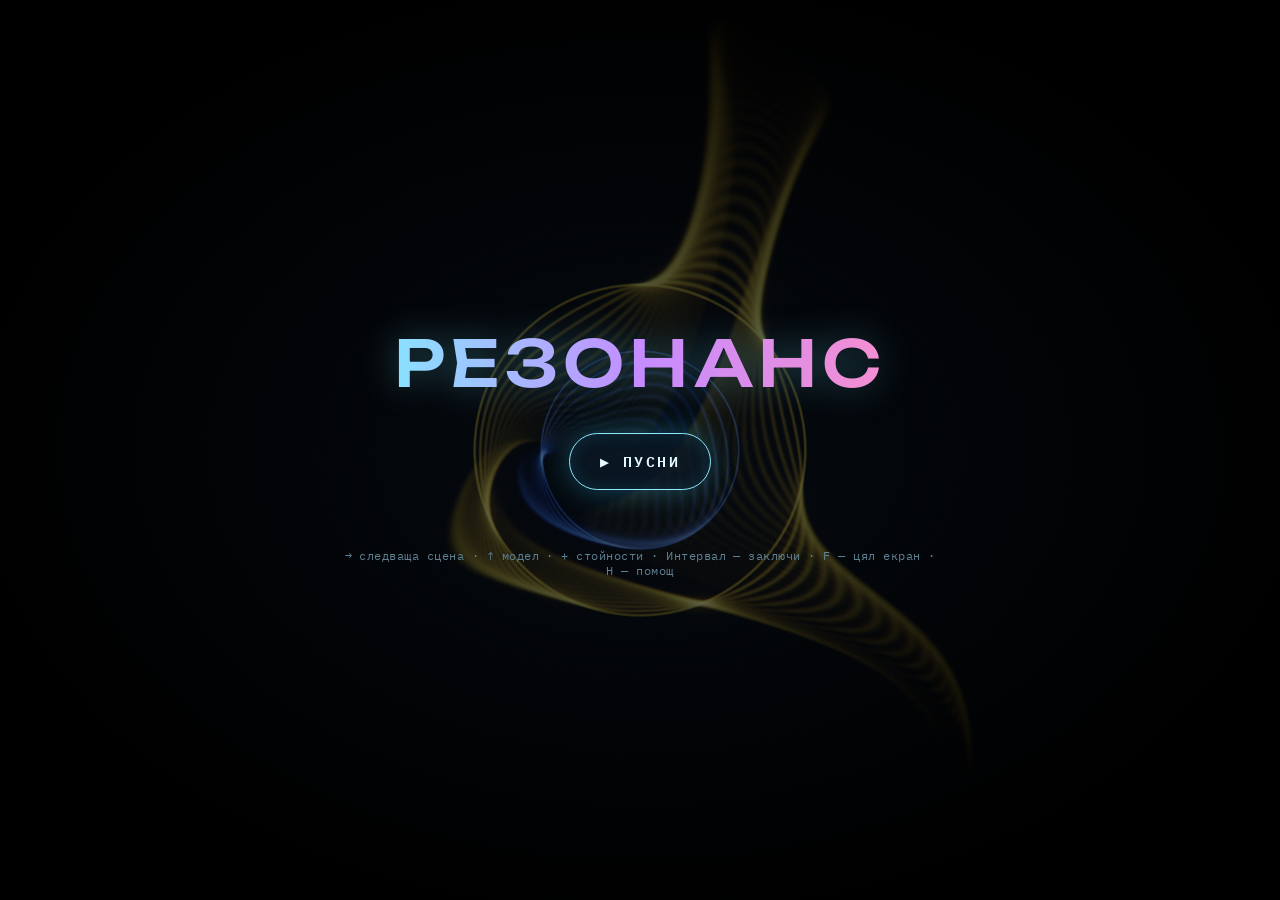
==== commit 7e5dc51e: "Visualizer: figure and model changes go through black instead of white All changes between figures —" ====
--- a/docs/audio/index.html
+++ b/docs/audio/index.html
@@ -226,7 +226,7 @@
   o=vec4(min(col,vec3(10.)),1.);}`;
 
 // крайният образ: калейдоскоп, ехо, сияние, хроматична аберация, тонове
-const COMP=`uniform sampler2D uFB,uBl;uniform float uFade,uBloom,uEcho,uEchoZ,uEchoO,uKal,uKalA,uKalR,uCA,uVig,uExpo,uGrain,uFlash,uGam,uWhite;
+const COMP=`uniform sampler2D uFB,uBl;uniform float uFade,uBloom,uEcho,uEchoZ,uEchoO,uKal,uKalA,uKalR,uCA,uVig,uExpo,uGrain,uFlash,uGam,uDark;
 vec3 aces(vec3 x){return clamp((x*(2.51*x+.03))/(x*(2.43*x+.59)+.14),0.,1.);}
 vec2 mir(vec2 u){return 1.-abs(1.-mod(u,2.));}
 void main(){
@@ -241,7 +241,7 @@
   c=aces(c);c=pow(c,vec3(uGam));
   vec2 v=uv-.5;c*=1.-uVig*dot(v,v)*2.;
   c+=(h21(gl_FragCoord.xy+fract(uT*7.)*311.)-.5)*uGrain;
-  c=mix(c,vec3(1.),uWhite);
+  c=mix(c,vec3(0.),uDark);
   o=vec4(c*uFade,1.);}`;
 const BPRE=`uniform sampler2D uSrc;uniform vec2 uTx;uniform float uThr;
 void main(){vec3 c=(texture(uSrc,uv+uTx*vec2(-.5,-.5)).rgb+texture(uSrc,uv+uTx*vec2(.5,-.5)).rgb+texture(uSrc,uv+uTx*vec2(-.5,.5)).rgb+texture(uSrc,uv+uTx*vec2(.5,.5)).rgb)*.25;
@@ -429,7 +429,7 @@
     col+=pal(uHk+uT*.05)*uBeat*.2*fr;o=vec4(col,1.);}
   else o=vec4(pal(uHk+uT*.04+.3)*exp(-md*8.)*(.02+.06*uBeat),0.);}`;
 
-// фрактал — летене вътре; пет форми с една и съща светлина, смяната е през бяло (TY.frac).
+// фрактал — летене вътре; пет форми с една и съща светлина, смяната е през черно (TY.frac).
 // Всяка форма дава разстоянието до стената с капаните за цвета (mapA) и пътя на камерата (cam). CY, CZ, CW — колко от капаните става
 // цвят на мрежата, мъниста и сянка: подбрани по квантилите на капаните така, че белият, мрежата и мънистата да заемат колкото при Аполониевия
 const FRACF=[
@@ -898,7 +898,7 @@
 let NP=1<<17;
 const TY={
   // фигура = модел (TY.models — отделна форма или строеж; без тях — един модел) + стойности (gen — случайните числа за модела)
-  // wf — сцените без свое морфиране: всяка смяна е през бяло, init получава стойностите заедно с модела; обхватите съдържат и досегашния вид
+  // wf — сцените без свое морфиране: всяка смяна е през черно, init получава стойностите заедно с модела; обхватите съдържат и досегашния вид
   wave:{wf:1,models(pr){const c=pr.cfg,p=pr.par(A,0,{}),n=c.waves.length;   // огледала, лъчи, посока на ехото — или кръг/спектър за всяка вълна
       return p.kalA?[4,5,6,8,10,12].map(k=>({k})):p.foldA?[5,6,7,8,9,10,12].map(k=>({k})):p.echo?[0,1,2,3].map(eo=>({eo})):fA(1<<n,(x,i)=>({m:fA(n,(y,j)=>i>>j&1)}));},
     gen(pr){const c=pr.cfg,p=pr.par(A,0,{}),n=c.waves.length;   // цвят, въртене, радиуси и сила на вълните, кръг ↔ спектър, огледала/лъчи, многоъгълници, следата
@@ -908,32 +908,32 @@
       waves:c.waves.map((w,i)=>Object.assign({},w,{r:(w.r||0)*v.r[i],amp:w.amp*v.a[i],h:w.h+v.h,m:v.m[i]&&(w.m===0||w.m===3)?3-w.m:w.m})),
       shapes:(c.shapes||[]).map((q,i)=>Object.assign({},q,{n:v.n[i],h:q.h+v.h}))})};},
     vpar(v,p){p.rot*=v.fr;p.zoom=1+(p.zoom-1)*v.fz;if(v.k){if(p.kalA)p.kal=v.k;if(p.foldA)p.fold=v.k;}if(p.echo)p.echoO=v.eo;},
-    go:(pr,st,f)=>figWhite(st,f),
+    go:(pr,st,f)=>figDark(st,f),
     draw(pr,st,dst,dt,t){const c=st.cfg;st.rot+=dt*(c.spin||.2)*(.4+.6*A.spd);
       for(const s of c.shapes||[]){const a=MT*s.orb+s.ph;
         run(P.shape,{uPrev:FB.rd,uC:[Math.cos(a)*s.od*1.3,Math.sin(a)*s.od],uR:s.r*(1+.3*(A.bassA-1))+.03*A.beatLo,uN:s.n,uAng:MT*s.rs,uTh:s.th,uTex:s.tex,uFill:s.fill,uCol:hsl(t*.05+s.h,.85,.6)},dst,{blend:'over'});}
       for(const w of c.waves)run(P.line,{uN:512,uMode:w.m,uAmp:w.amp*(1+.2*A.beat),uR:(w.r||0)*(1+.15*(A.bassA-1)),uW:w.w*dst.h/900,uRotW:st.rot*(w.rs||1)+(w.ro||0),uSpan:w.span||1.3,uC:w.c||[0,0],uCol:hsl(t*w.hs+w.h,w.sat||.9,.6),uBr:(w.br||1)*(.7+.6*A.vol)},dst,{blend:'add',mode:gl.TRIANGLE_STRIP,n:1024});}},
   fluid:{wf:1,models:pr=>pr.par(A,0,{}).kalA?[3,4,5,6,8].map(k=>({k})):[2,3,4,5].map(n=>({n})),gen:()=>({n:fI(2,5),r:fR(.2,.36),sp:fR(.6,1.6)*fS(),h:fR(0,1),c:fR(16,40),d:fR(.8,1.25),k:pick([3,4,5,6,8])}),   // струи, орбита, въртене, цвят, вихровост, разсейване, огледала
     init:(pr,v)=>({v,cfg:Object.assign({},pr.cfg,{n:v.n,r0:v.r,sp:v.sp,h:v.h,curl:v.c,dis:pr.cfg.dis*v.d})}),
-    vpar(v,p){if(p.kalA)p.kal=v.k;},go:(pr,st,f)=>figWhite(st,f),
+    vpar(v,p){if(p.kalA)p.kal=v.k;},go:(pr,st,f)=>figDark(st,f),
     draw(pr,st,dst,dt,t){if(!FL.ready)FL.init();FL.step(st.cfg,dt,t);run(P.fdisp,{uDye:FL.dye.rd,uTxD:FL.dye.rd.tx},dst);}},
   tun:{wf:1,models:()=>[3,4,5,6,7,8].map(k=>({k})),gen:()=>({k:fI(3,8),g:pick([12,14,16,18,20,24,30]),tw:fR(.4,1.1)*fS(),la:fR(.06,.16),h:fR(0,1)}),   // издутини, сегменти, усукване, дълбочина, цвят
-    init:(pr,v)=>({z:Math.random()*100,v}),go:(pr,st,f)=>figWhite(st,f),
+    init:(pr,v)=>({z:Math.random()*100,v}),go:(pr,st,f)=>figDark(st,f),
     draw(pr,st,dst,dt,t){const v=st.v;st.z+=dt*(.5+1.6*A.spd);run(P.tun,{uZ:st.z,uRoll:.3*Math.sin(t*.045)+.08*Math.sin(t*.13),uK:v.k,uG:v.g,uTw:v.tw,uLa:v.la,uH:v.h},dst);}},
-  // сцените със свое морфиране: смяната на модела е по свой начин (стойностите преливат заедно с нея), новите стойности — през бяло
+  // сцените със свое морфиране: смяната на модела е по свой начин (стойностите преливат заедно с нея), новите стойности — през черно
   blob:{models:()=>[0,1,2,3,4,5],gen:()=>({rs:fR(.5,1.6)*fS(),rx:fR(.15,.55),h:fR(0,1)}),   // въртене (скорост, посока), наклон, цвят
     init:(pr,f)=>({a:0,b:f.m,m:f.m?0:1,next:5,ry:0,mp:Math.random()*40,v:f.v}),   // влиза от сферата във формата
-    go(pr,st,f,kind){if(kind==='v')return figWhite(st,f);figMix(st,'m','a','b',f.m);figBlend(st,f.v);st.next=rnd(9,15);},
+    go(pr,st,f,kind){if(kind==='v')return figDark(st,f);figMix(st,'m','a','b',f.m);figBlend(st,f.v);st.next=rnd(9,15);},
     draw(pr,st,dst,dt,t){const v=st.v;st.next-=dt;
       if(st.m>=1&&(st.next<=0||(A.onLo>.5&&st.next<4))){st.next=rnd(9,15);if(!pr.fig.lock)figStep(pr,st,'m',1,1);}
       if(st.m<1)st.m=Math.min(1,st.m+dt/4);st.ry+=dt*(.05+.18*A.spd)*v.rs;
       st.mp=(st.mp+dt)%40;
       run(P.blob,{uA:st.a,uB:st.b,uM:ease(st.m),uMat:blobMat(st),uRY:st.ry,uRX:v.rx*Math.sin(t*.07),uHk:v.h},dst);}},
-  // смяна на формата и на стойностите: 0,5 с към бяло, в пика — новата фигура (форма, цвят, място по пътя на камерата), 0,5 с от бяло
+  // смяна на формата и на стойностите: 0,5 с към черно, в пика — новата фигура (форма, цвят, място по пътя на камерата), 0,5 с от черно
   frac:{models:()=>P.frac.map((p,i)=>i),gen:()=>({h:fR(0,1),c:fR(0,60)}),   // цветова гама (палитрата като в друг момент: +h·100 s), начало по пътя на камерата
     nm:m=>['Аполониева мрежа','псевдо-Клайнов','готически арки','Менгерова решетка','Мандълбокс'][m],
     init:(pr,f)=>({tc:f.v.c,f:f.m,v:f.v,to:f,next:rnd(20,30),ph:0,w:0}),
-    go(pr,st,f){st.to=f;if(!st.ph)st.ph=1e-4;else if(st.ph>=.5)st.ph=Math.min(.4999,1-st.ph);},   // в бялото — само новата цел; на излизане — обратно към бялото
+    go(pr,st,f){st.to=f;if(!st.ph)st.ph=1e-4;else if(st.ph>=.5)st.ph=Math.min(.4999,1-st.ph);},   // в черното — само новата цел; на излизане — обратно към черното
     draw(pr,st,dst,dt,t){st.tc+=dt*(.035+.11*A.spd);st.next-=dt;
       if(!st.ph&&st.next<=0&&(A.onLo||st.next<-4)){st.next=rnd(20,30);if(!pr.fig.lock)figStep(pr,st,'m',1,1);}
       if(st.ph){const p0=st.ph;st.ph+=dt;if(p0<.5&&st.ph>=.5){st.f=st.to.m;st.v=st.to.v;st.tc=st.v.c;}if(st.ph>=1){st.ph=0;st.next=rnd(20,30);}}
@@ -942,7 +942,7 @@
   part:{models:pr=>pr.cfg.shapes.length>1?pr.cfg.shapes:null,
     gen:pr=>pr.cfg.shapes.length>1?{h:fR(0,1),ys:fR(.5,1.5)*fS(),pa:fR(.6,1.4),cd:fR(.9,1.15)}:{h:fR(0,1),y:fR(-.35,.35),p:fR(-.72,-.4),d:fR(3,3.7),hs:fR(.8,1.4)},   // цвят и камера (обикаляне, наклон, разстояние) / цвят, камера, релеф
     init:(pr,f)=>{const a=f.m!=null?f.m:pr.cfg.shapes[0];return {a,b:a,m:1,next:rnd(3,5),hue:0,yw:Math.random()*6,v:f.v};},
-    go(pr,st,f,kind){if(kind==='v'||pr.cfg.shapes.length<2)return figWhite(st,f);figMix(st,'m','a','b',f.m);figBlend(st,f.v);st.next=rnd(11,17);},
+    go(pr,st,f,kind){if(kind==='v'||pr.cfg.shapes.length<2)return figDark(st,f);figMix(st,'m','a','b',f.m);figBlend(st,f.v);st.next=rnd(11,17);},
     draw(pr,st,dst,dt,t){const c=pr.cfg,v=st.v;st.next-=dt;
       if(c.shapes.length>1&&st.m>=1&&(st.next<=0||(A.onLo>.6&&st.next<2.5))){st.next=rnd(11,17);if(!pr.fig.lock)figStep(pr,st,'m',1,1);}
       if(st.m<1)st.m=Math.min(1,st.m+dt/5);st.hue+=dt*.01;st.yw+=dt*(c.cam===2?.05:.07)*(v.ys||1);   // обикалянето се натрупва — смяната на скоростта не дърпа камерата
@@ -952,7 +952,7 @@
         dst,{blend:'add',mode:gl.POINTS,n:NP});}},
   chla:{models:()=>CHM,gen:()=>({rs:fR(.4,2)*fS(),h:fR(0,1),cs:fR(.3,.65)}),   // модел — двойката трептения; стойности — въртене, цвят на сиянието и пясъка, колко е оцветен
     init:(pr,f)=>{let a;do a=pick(CHM);while(a===f.m);return {md:[...a,...f.m],k:0,next:rnd(10,14),rot:0,init:1,v:f.v};},
-    go(pr,st,f,kind){if(kind==='v')return figWhite(st,f);if(st.k<.5){st.md[2]=f.m[0];st.md[3]=f.m[1];}else{st.md=[st.md[2],st.md[3],f.m[0],f.m[1]];st.k=0;}figBlend(st,f.v);st.next=rnd(12,18);},
+    go(pr,st,f,kind){if(kind==='v')return figDark(st,f);if(st.k<.5){st.md[2]=f.m[0];st.md[3]=f.m[1];}else{st.md=[st.md[2],st.md[3],f.m[0],f.m[1]];st.k=0;}figBlend(st,f.v);st.next=rnd(12,18);},
     draw(pr,st,dst,dt,t){const S=simDbl('chla',512,256,F32,gl.NEAREST),v=st.v;st.next-=dt;
       if(st.k>=1&&st.next<=0){st.next=rnd(12,18);if(!pr.fig.lock)figStep(pr,st,'m',1,1);}
       if(st.k<1)st.k=Math.min(1,st.k+dt/6);const U={uMd:st.md,uMk:ease(st.k)};
@@ -961,7 +961,7 @@
       run(P.chpl,Object.assign({uScl:scl,uRotP:st.rot,uGlow:.4+.8*A.vol,uHc:v.h},U),dst);
       run(P.chpt,{uP:S.rd,uSW:512,uScl:scl,uRotP:st.rot,uPS:Math.max(1,1.5*dst.h/1000),uBr:.3,uHc:v.h,uCs:v.cs},dst,{blend:'add',mode:gl.POINTS,n:512*256});}},
   ripl:{wf:1,models:()=>[2,3,4].map(n=>({n})),gen:()=>({n:fI(2,4),r:fR(.16,.3),sp:fR(.5,1.6)*fS(),h:fR(-.3,.3)}),   // източници, разположение, въртене, цвят
-    init:(pr,v)=>({ph:0,acc:0,init:1,v}),go:(pr,st,f)=>figWhite(st,f),
+    init:(pr,v)=>({ph:0,acc:0,init:1,v}),go:(pr,st,f)=>figDark(st,f),
     draw(pr,st,dst,dt,t){const [w,h]=aspSize(300),S=simDbl('ripl',w,h,TF,gl.LINEAR),v=st.v;if(st.init||S.fresh){clear(S.rd);clear(S.wr);st.init=S.fresh=0;}
       const asp=w/h,B=[A.bassA,A.midA,A.trebA,.6+A.vol],src=k=>{const a=MT*.05*v.sp*(k%2?-1:1)+k*Math.PI*2/v.n+.4,r=v.r+.07*Math.sin(MT*.06+k*2);
         return [.5+Math.cos(a)*r/asp,.5+Math.sin(a)*r,k<v.n?.011*(.35+.65*Math.min(1.6,B[k])):0,st.ph];};
@@ -970,7 +970,7 @@
       run(P.rpdi,{uW:S.rd,uTxS:S.rd.tx,uGain:6,uHr:v.h,uS0:src(0),uS1:src(1),uS2:src(2),uS3:src(3)},dst);}},
   rd:{models:()=>RDP.map((x,i)=>i),gen:()=>({h:fR(0,1),bs:fR(.6,1.6)}),   // модел — видът шарка; стойности — цвят, скорост на четката
     init:(pr,f)=>{const a=RDP[f.m];return {a,b:a,k:1,kr:12,next:rnd(18,26),acc:0,init:1,bt:Math.random()*6,v:f.v};},
-    go(pr,st,f,kind,auto){if(kind==='v')return figWhite(st,f);figMix(st,'k','a','b',RDP[f.m]);st.kr=auto?12:4;figBlend(st,f.v);st.next=rnd(20,30);},   // ръчно — три пъти по-бързо
+    go(pr,st,f,kind,auto){if(kind==='v')return figDark(st,f);figMix(st,'k','a','b',RDP[f.m]);st.kr=auto?12:4;figBlend(st,f.v);st.next=rnd(20,30);},   // ръчно — три пъти по-бързо
     draw(pr,st,dst,dt,t){const [w,h]=aspSize(280),S=simDbl('rd',w,h,F32,FL32?gl.LINEAR:gl.NEAREST);
       if(st.init||S.fresh){run(P.rdin,{uSeed:Math.random()},S.rd);st.init=S.fresh=0;}
       st.next-=dt;if(st.k>=1&&st.next<=0){st.next=rnd(20,30);if(!pr.fig.lock)figStep(pr,st,'m',1,1);}
@@ -979,7 +979,7 @@
       st.acc+=dt*60*(5+9*A.spd);let n=0;while(st.acc>=1&&n<24){st.acc-=1;n++;run(P.rdup,{uS:S.rd,uTxS:S.rd.tx,uF:f,uK:kk,uBr:br},S.wr);S.swap();}st.acc=Math.min(st.acc,2);
       run(P.rddi,{uS:S.rd,uTxS:S.rd.tx,uHd:st.v.h},dst);}},
   phys:{wf:1,gen:()=>({sa:fR(.3,.75),ra:fR(.22,.5),sd:fR(8,22),dm:fR(.3,.7),h:fR(0,1),s:fR(0,1)}),   // поведение на агентите (сетива, завой), люлеене, цвят, семе
-    init:(pr,v)=>({init:1,ph:Math.random()*10,v}),go:(pr,st,f)=>figWhite(st,f),
+    init:(pr,v)=>({init:1,ph:Math.random()*10,v}),go:(pr,st,f)=>figDark(st,f),
     draw(pr,st,dst,dt,t){const AG=simDbl('physA',512,256,F32,gl.NEAREST),[w,h]=aspSize(420),TR=simDbl('physT',w,h,TF,gl.LINEAR),v=st.v;
       if(st.init||AG.fresh||TR.fresh){run(P.phin,{uSeed:v.s},AG.rd);clear(TR.rd);clear(TR.wr);st.init=AG.fresh=TR.fresh=0;}
       st.ph+=dt*(.02+.03*A.spd);const k=Math.min(2,dt*60);
@@ -989,28 +989,28 @@
       run(P.phdi,{uTr:TR.rd,uGain:1.4,uHp:v.h},dst);}},
   attr:{models:()=>[0,1,2,3],gen:()=>({h:fR(0,1),ys:fR(.5,1.5)*fS(),pa:fR(.15,.45),cd:fR(2.4,3)}),   // цвят, камера (обикаляне, наклон, разстояние)
     init:(pr,f)=>({a:f.m,b:f.m,k:1,next:rnd(14,20),init:1,yw:Math.random()*6,v:f.v}),
-    go(pr,st,f,kind){if(kind==='v')return figWhite(st,f);figMix(st,'k','a','b',f.m);figBlend(st,f.v);st.next=rnd(16,24);},
+    go(pr,st,f,kind){if(kind==='v')return figDark(st,f);figMix(st,'k','a','b',f.m);figBlend(st,f.v);st.next=rnd(16,24);},
     draw(pr,st,dst,dt,t){const S=simDbl('attr',512,256,F32,gl.NEAREST),v=st.v;st.next-=dt;st.yw+=dt*.06*v.ys;
       if(st.k>=1&&st.next<=0){st.next=rnd(16,24);if(!pr.fig.lock)figStep(pr,st,'m',1,1);}
       if(st.k<1)st.k=Math.min(1,st.k+dt/6);
       run(P.atup,{uP:S.rd,uA:st.a,uB:st.b,uK:ease(st.k),uDt:.0045*(.6+A.spd)*Math.min(2,dt*60),uInit:st.init||S.fresh?1:0,uSeed:Math.random()},S.wr);S.swap();st.init=S.fresh=0;
       run(P.atdr,{uP:S.rd,uSW:512,uYaw:st.yw,uPitch:v.pa*Math.sin(t*.04),uCamD:v.cd,uPS:1.6,uBr:.09,uHue:t*.01+v.h},dst,{blend:'add',mode:gl.POINTS,n:512*256});}},
-  aur:{wf:1,gen:()=>({h:fR(0,6.283),s:fR(.7,1.4),d:fR(0,6.283),ht:fR(.65,1)}),init:(pr,v)=>({v}),go:(pr,st,f)=>figWhite(st,f),   // цвят, големина и посока на завесите, височина
+  aur:{wf:1,gen:()=>({h:fR(0,6.283),s:fR(.7,1.4),d:fR(0,6.283),ht:fR(.65,1)}),init:(pr,v)=>({v}),go:(pr,st,f)=>figDark(st,f),   // цвят, големина и посока на завесите, височина
     draw(pr,st,dst,dt,t){const v=st.v;lowDraw(P.aur,{uHA:.3*Math.sin(t*.02)+spAvg()*.6+v.h,uAs:v.s,uAd:[Math.cos(v.d),Math.sin(v.d)],uAh:v.ht},dst,.75);}},
-  neb:{wf:1,gen:()=>({h:fR(0,6.283),sc:fR(.38,.7),tw:fR(.1,.4)*fS(),th:fR(.48,.58),o:fA(3,()=>fR(0,50))}),init:(pr,v)=>({v}),go:(pr,st,f)=>figWhite(st,f),   // цвят, мащаб, усукване, гъстота, място в шума
+  neb:{wf:1,gen:()=>({h:fR(0,6.283),sc:fR(.38,.7),tw:fR(.1,.4)*fS(),th:fR(.48,.58),o:fA(3,()=>fR(0,50))}),init:(pr,v)=>({v}),go:(pr,st,f)=>figDark(st,f),   // цвят, мащаб, усукване, гъстота, място в шума
     draw(pr,st,dst,dt,t){const v=st.v;lowDraw(P.neb,{uHN:.6*Math.sin(t*.015)+v.h,uNs:v.sc,uNt:v.tw,uNth:v.th,uNo:v.o},dst,.5);}},
-  sea:{wf:1,gen:()=>({h:fR(-1,1),cs:fR(1.4,2.8),ra:fR(-.3,.3),bd:fR(.62,.8),dr:fR(-.6,.6)}),init:(pr,v)=>({v}),go:(pr,st,f)=>figWhite(st,f),   // вода, отблясъци, лъчи, мехурчета, посока
+  sea:{wf:1,gen:()=>({h:fR(-1,1),cs:fR(1.4,2.8),ra:fR(-.3,.3),bd:fR(.62,.8),dr:fR(-.6,.6)}),init:(pr,v)=>({v}),go:(pr,st,f)=>figDark(st,f),   // вода, отблясъци, лъчи, мехурчета, посока
     draw(pr,st,dst,dt,t){const v=st.v;run(P.sea,{uHs:v.h,uCs:v.cs,uRa:v.ra,uBd:v.bd,uDr:v.dr},dst);}},
-  bulb:{wf:1,models:()=>[3,4,5,6,7,8,9,10].map(p=>({p})),gen:()=>({p:fI(3,10),f:fR(0,.7),pa:fR(.3,1),rx:fR(.2,.6),h:fR(0,1)}),init:(pr,v)=>({ry:Math.random()*6,v}),go:(pr,st,f)=>figWhite(st,f),   // модел — цялата степен; стойности — дробната част, люлеене, наклон, цвят
+  bulb:{wf:1,models:()=>[3,4,5,6,7,8,9,10].map(p=>({p})),gen:()=>({p:fI(3,10),f:fR(0,.7),pa:fR(.3,1),rx:fR(.2,.6),h:fR(0,1)}),init:(pr,v)=>({ry:Math.random()*6,v}),go:(pr,st,f)=>figDark(st,f),   // модел — цялата степен; стойности — дробната част, люлеене, наклон, цвят
     draw(pr,st,dst,dt,t){const v=st.v;st.ry+=dt*(.03+.06*A.spd);lowDraw(P.bulb,{uPw:v.p+v.f+v.pa*Math.sin(t*.02),uRY:st.ry,uRX:v.rx*Math.sin(t*.03),uHb:v.h},dst,.75);}},
-  lava:{wf:1,models:()=>[4,5,6,7,8,9].map(n=>({n})),gen:()=>({h:fR(0,1),n:fI(4,9),sz:fR(.8,1.2),sp:fR(.7,1.4)}),init:(pr,v)=>({lt:Math.random()*100,v}),go:(pr,st,f)=>figWhite(st,f),   // восък, капки, размер, скорост
+  lava:{wf:1,models:()=>[4,5,6,7,8,9].map(n=>({n})),gen:()=>({h:fR(0,1),n:fI(4,9),sz:fR(.8,1.2),sp:fR(.7,1.4)}),init:(pr,v)=>({lt:Math.random()*100,v}),go:(pr,st,f)=>figDark(st,f),   // восък, капки, размер, скорост
     draw(pr,st,dst,dt,t){const v=st.v;st.lt+=dt*(.5+.7*A.spd)*v.sp;run(P.lava,{uLT:st.lt,uHl:v.h,uLn:v.n,uLs:v.sz},dst);}},
-  marb:{wf:1,gen:()=>({wk:fR(2.6,4.4),sc:fR(1.7,3.2),h:fR(0,1),rs:fR(.5,1.5)*fS()}),init:(pr,v)=>({v}),go:(pr,st,f)=>figWhite(st,f),   // изкривяване, мащаб, гама, въртене
+  marb:{wf:1,gen:()=>({wk:fR(2.6,4.4),sc:fR(1.7,3.2),h:fR(0,1),rs:fR(.5,1.5)*fS()}),init:(pr,v)=>({v}),go:(pr,st,f)=>figDark(st,f),   // изкривяване, мащаб, гама, въртене
     draw(pr,st,dst,dt,t){const v=st.v;run(P.marb,{uWK:v.wk+.4*Math.sin(t*.05),uSc:v.sc,uHm:v.h,uRs:v.rs},dst);}}};
 
 // пресетите: сцена + параметри на обратната връзка и крайния образ (интерполират се при смяна)
 const DEF={zoom:1,zoomExp:1,rot:0,cx:0,cy:0,dx:0,dy:0,sx:1,sy:1,warp:0,warpS:1,warpSpd:.45,flow:0,flowS:2,decay:.96,hue:0,sat:1,blur:0,over:1,add:1,fold:6,foldA:0,rip:0,edge:0,
-  bloom:.6,echo:0,echoZ:1,echoO:0,kal:6,kalA:0,kalR:0,ca:.3,vig:.4,expo:1,grain:.03,flash:0,gam:1,white:0};
+  bloom:.6,echo:0,echoZ:1,echoO:0,kal:6,kalA:0,kalR:0,ca:.3,vig:.4,expo:1,grain:.03,flash:0,gam:1,dark:0};
 const PR=[
   {n:'Вихрушка',ty:'wave',cfg:{spin:.12,waves:[{m:0,r:.42,amp:.3,w:2.2,h:0,hs:.02},{m:0,r:.2,amp:.14,w:1.6,h:.5,hs:.02,rs:-1.3}]},
     par:(a,t)=>({zoom:1.007+.006*(a.bassA-1),zoomExp:1.15,rot:.0025*Math.sin(t*.05),warp:.45+.3*a.midA,warpS:1.1,decay:.978,hue:.0018,blur:.35,bloom:.7,ca:.4})},
@@ -1070,10 +1070,10 @@
 function figBlend(st,v){st.vb={a:st.v,b:v,k:0};}
 function figVB(st,dt){const b=st.vb;if(!b)return;b.k=Math.min(1,b.k+dt/3);const e=ease(b.k),L=(x,y)=>Array.isArray(y)?y.map((q,i)=>L(x&&x[i],q)):typeof x==='number'&&typeof y==='number'?x+(y-x)*e:y;
   if(b.k>=1){st.v=b.b;st.vb=null;return;}st.v={};for(const k in b.b)st.v[k]=L(b.a[k],b.b[k]);}
-// смяна през бяло: 0,5 с към бяло, в пика — новата фигура, 0,5 с обратно. Сцена без свое морфиране започва отначало (и с чиста следа),
+// смяна през черно: 0,5 с към черно, в пика — новата фигура, 0,5 с обратно. Сцена без свое морфиране започва отначало (и с чиста следа),
 // сцена със свое — само сменя стойностите (формата и симулацията продължават)
-function figWhite(st,f){st.to=f;if(!st.wp)st.wp=1e-4;else if(st.wp>=.5)st.wp=Math.min(.4999,1-st.wp);}   // wp — фазата на бялото (ph е заето в някои сцени)
-function figWStep(sl,dt){if(!sl.st.wp)return;const p0=sl.st.wp;sl.st.wp+=dt;
+function figDark(st,f){st.to=f;if(!st.wp)st.wp=1e-4;else if(st.wp>=.5)st.wp=Math.min(.4999,1-st.wp);}   // wp — фазата на черното (ph е заето в някои сцени)
+function figDStep(sl,dt){if(!sl.st.wp)return;const p0=sl.st.wp;sl.st.wp+=dt;
   if(p0<.5&&sl.st.wp>=.5){const pr=PR[sl.i],Y=TY[pr.ty];
     if(Y.wf){const n=Y.init(pr,figArg(pr,sl.st.to));n.wp=sl.st.wp;sl.st=n;clear(sl.fb.rd);clear(sl.fb.wr);if(pr.ty==='fluid')FL.free();}
     else{sl.st.v=sl.st.to.v;sl.st.vb=null;}}
@@ -1146,7 +1146,7 @@
   if(DR.b){DR.m+=dt/XF;if(DR.m>=1){DR.a=DR.b;DR.b=null;if(DR.q>=0){const q=DR.q;DR.q=-1;goTo(q);}}}
   else if(!DR.lock&&running){DR.left-=dt;if(DR.left<=0&&(A.onLo||DR.left<-4))goTo(rndNext());}}
 SL[0].st=initSt(0);
-function params(i,st,t){const p=Object.assign({},DEF,PR[i].par(A,t,st),{white:st.w||0}),Y=TY[PR[i].ty];if(Y.vpar&&st.v)Y.vpar(st.v,p);return p;}
+function params(i,st,t){const p=Object.assign({},DEF,PR[i].par(A,t,st),{dark:st.w||0}),Y=TY[PR[i].ty];if(Y.vpar&&st.v)Y.vpar(st.v,p);return p;}
 
 /* ================= кадър ================= */
 let RAF=0,last=performance.now(),T=0,MT=0,frameNo=0,running=false,fpsS=60,figTi=-1;
@@ -1160,7 +1160,7 @@
   const slots=DR.b?[DR.a,DR.b]:[DR.a],wB=DR.b?ease(Math.min(1,DR.m)):0,k=Math.min(3,Math.max(.25,dt*60));
   if(titleT<ttlEnd()+.4)titleT+=dt;
   slots.forEach((sl,j)=>{
-    FB=sl.fb;figWStep(sl,dt);figVB(sl.st,dt);clear(sl.sc);TY[PR[sl.i].ty].draw(PR[sl.i],sl.st,sl.sc,dt,T);
+    FB=sl.fb;figDStep(sl,dt);figVB(sl.st,dt);clear(sl.sc);TY[PR[sl.i].ty].draw(PR[sl.i],sl.st,sl.sc,dt,T);
     const p=params(sl.i,sl.st,T);sl.wt+=dt*p.warpSpd;
     run(P.warp,{uPrev:FB.rd,uSc1:sl.sc,uTx:FB.rd.tx,uZoom:Math.pow(p.zoom,k),uZoomExp:p.zoomExp,uRot:p.rot*k,uCx:p.cx,uCy:p.cy,uDx:p.dx*k,uDy:p.dy*k,
       uSx:Math.pow(p.sx,k),uSy:Math.pow(p.sy,k),uWarp:p.warp*k,uWarpT:sl.wt,uWarpS:p.warpS,uFlow:p.flow*k,uFlowS:p.flowS,uDecay:Math.pow(p.decay,k),uHue:p.hue*k,uSat:p.sat,
@@ -1172,12 +1172,12 @@
     for(let i=1;i<BL.length;i++)run(P.bdown,{uSrc:BL[i-1],uTx:BL[i-1].tx},BL[i]);
     let src=BL[BL.length-1];for(let i=BL.length-2;i>=0;i--){run(P.bup,{uSrc:src,uTx:src.tx,uAdd:BL[i]},BU[i]);src=BU[i];}
     run(P.comp,{uFB:FB.rd,uBl:src,uFade:j?wB:1-wB,uBloom:p.bloom*.3,uEcho:p.echo,uEchoZ:p.echoZ,uEchoO:p.echoO,uKal:p.kal,uKalA:p.kalA,uKalR:p.kalR,uCA:p.ca*(1+.5*A.beat),uVig:p.vig,
-      uExpo:p.expo*(running?1:.55),uGrain:p.grain,uFlash:0,uGam:p.gam,uWhite:p.white},null,j?{blend:'add'}:null);});
+      uExpo:p.expo*(running?1:.55),uGrain:p.grain,uFlash:0,uGam:p.gam,uDark:p.dark},null,j?{blend:'add'}:null);});
   adapt(dt);if(infoOn&&frameNo%10===0)info();}
 
 /* ================= интерфейс ================= */
 // версия на визуализатора — сменя се при всяка промяна (видима в ⓘ; така се познава стара версия от кеша на телефона)
-const VER='2026-10-12.4';
+const VER='2026-10-12.5';
 let osdT=0,infoOn=false,idleT=0,digBuf='',digT=0;
 function osd(extra){const i=tgt(),el=$('#osd');
   el.innerHTML=String(i+1).padStart(2,'0')+' · '+PR[i].n+(DR.lock?' 🔒':'')+(extra?'<small>'+extra+'</small>':'');el.classList.add('on');clearTimeout(osdT);osdT=setTimeout(()=>el.classList.remove('on'),3800);}
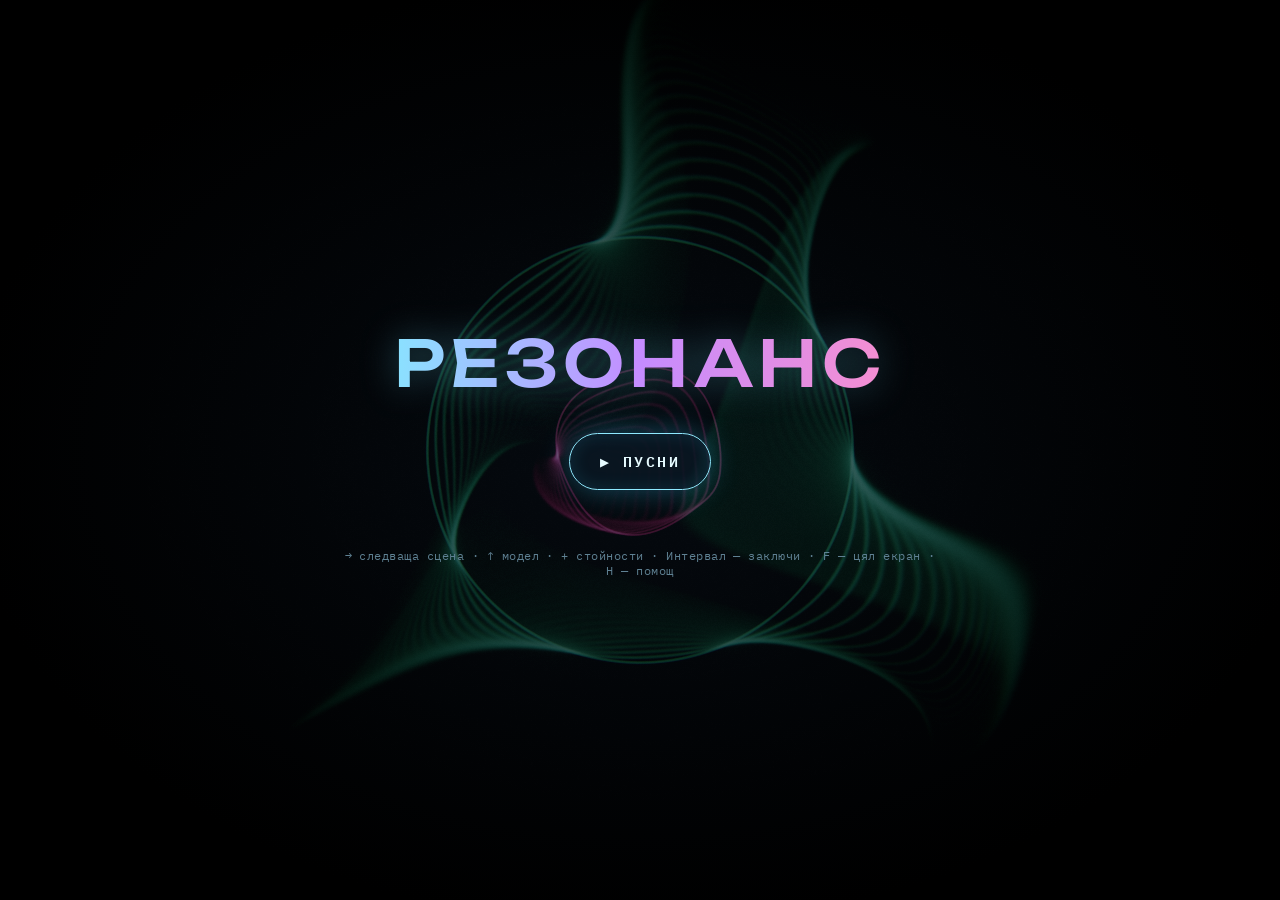
==== commit 63b3956e: "Visualizer: faster gothic arches; Apollonian temple without liquid smears at the end of the corridor" ====
--- a/docs/audio/index.html
+++ b/docs/audio/index.html
@@ -439,6 +439,8 @@
 #define GL 1.
 #define GK 30.
 #define CAM_LOOP
+#define MST 300   // с 200 × 1,0 до 3% от лъчите (към края на коридорите) не стигат стената и се оцветяват като течност;
+#define MSF 1.3   // 300 × 1,3 — 0,02%, картината е като при 400 × 1,0, а кадърът е по-евтин
 float mapA(vec3 p,out vec4 tr){float sc=1.;tr=vec4(1000.);   // Аполониева мрежа: куполи и сферични кухини
   for(int i=0;i<8;i++){p=-1.+2.*fract(.5*p+.5);float r2=dot(p,p);tr=min(tr,vec4(abs(p),r2));float k=uS/r2;p*=k;sc*=k;}
   return .25*abs(p.y)/sc;}`,
@@ -469,9 +471,13 @@
 #define GK 30.
 #define CAM_LOOP
 #define MST 300   // гъста дантела: с 200 стъпки 7–14% от лъчите не стигат стената и се оцветяват размазано
-#define MSF 1.3
+#define MSF 1.5   // ×1,5: −16% време, пръстените остават; при ×1,7 в далечината се отварят дупки
+#define MAPD
 float mapA(vec3 p,out vec4 tr){float sc=1.,K=1.25+.08*uQ.z;tr=vec4(1000.);   // готически арки: сгъването на Аполониевия, накрая — цилиндри вместо плочи
   for(int i=0;i<8;i++){p=-1.+2.*fract(.5*p+.5);float r2=dot(p,p);tr=min(tr,vec4(abs(p.x),abs(length(p.xz)-.45),abs(p.z),r2));float k=K/r2;p*=k;sc*=k;}   // капанът на мрежата следи цилиндъра
+  return .25*(length(p.xz)-.45)/sc;}
+float mapD(vec3 p){float sc=1.,K=1.25+.08*uQ.z;   // същото разстояние без капаните (те трябват само в крайната точка)
+  for(int i=0;i<8;i++){p=-1.+2.*fract(.5*p+.5);float r2=dot(p,p);float k=K/r2;p*=k;sc*=k;}
   return .25*(length(p.xz)-.45)/sc;}`,
 `#define CY 6.
 #define CZ 2.
@@ -507,6 +513,11 @@
 #ifndef MSF
 #define MSF 1.
 #endif
+#ifdef MAPD   // формата има отделно разстояние без капаните — капаните се смятат веднъж, в крайната точка
+#define MD(q) mapD(q)
+#else
+#define MD(q) mapA(q,tq)
+#endif
 #ifdef CAM_LOOP
 void cam(float tm,out vec3 ro,out vec3 ta,out float rl){   // обиколка (Аполониевият; арките и Мандълбоксът са нагласени по нея)
   ro=vec3(2.8*cos(.1+.33*tm),.4+.3*cos(.37*tm),2.8*cos(.5+.35*tm));ta=vec3(1.9*cos(1.2+.41*tm),.4+.1*cos(.27*tm),1.9*cos(2.+.38*tm));rl=.2*cos(.1*tm);}
@@ -524,16 +535,21 @@
   vec3 rd=normalize(sp.x*cu+sp.y*cv+2.*cw);
   // лъч, който не е стигнал точността, пак се оцветява: иначе подът под полегат ъгъл остава тъмна ивица
   vec4 tr;float t=.01,h=1.;
+#ifdef MAPD
+  for(int i=0;i<MST;i++){h=mapD(ro+rd*t);if(h<.0004*t||t>20.)break;t+=h*MSF;}
+  mapA(ro+rd*t,tr);
+#else
   for(int i=0;i<MST;i++){h=mapA(ro+rd*t,tr);if(h<.0004*t||t>20.)break;t+=h*MSF;}
+#endif
   vec3 col=pal(.62+uT*.01)*.02;
 #ifdef NRMA
   if(t<20.){vec3 p=ro+rd*t;vec4 tq;
     vec3 n=nrmA(p);
 #else
   if(t<20.){vec3 p=ro+rd*t;vec4 tq;vec2 e=vec2(1.,-1.)*.0005*t;
-    vec3 n=normalize(e.xyy*mapA(p+e.xyy,tq)+e.yyx*mapA(p+e.yyx,tq)+e.yxy*mapA(p+e.yxy,tq)+e.xxx*mapA(p+e.xxx,tq));
+    vec3 n=normalize(e.xyy*MD(p+e.xyy)+e.yyx*MD(p+e.yyx)+e.yxy*MD(p+e.yxy)+e.xxx*MD(p+e.xxx));
 #endif
-    float oc=0.,w=1.;for(int k=0;k<5;k++){float hh=.02+.06*float(k);oc+=(hh-4.*mapA(p+n*hh,tq))*w;w*=.7;}   // засенчване в ъглите (подът до стените)
+    float oc=0.,w=1.;for(int k=0;k<5;k++){float hh=.02+.06*float(k);oc+=(hh-4.*MD(p+n*hh))*w;w*=.7;}   // засенчване в ъглите (подът до стените)
     float key=clamp(dot(vec3(.577,.577,-.577),n),0.,1.),bac=clamp(.2+.8*dot(vec3(-.707,0.,.707),n),0.,1.),amb=.7+.3*n.y,
       ao=pow(clamp(tr.w*CW,0.,1.),1.2)*clamp(1.-oc*1.5,0.,1.);
     vec3 br=(vec3(.25)*amb+vec3(1.)*key*(.9+.15*uBassA)+vec3(.25)*bac)*ao;
@@ -1177,7 +1193,7 @@
 
 /* ================= интерфейс ================= */
 // версия на визуализатора — сменя се при всяка промяна (видима в ⓘ; така се познава стара версия от кеша на телефона)
-const VER='2026-10-12.5';
+const VER='2026-10-12.7';
 let osdT=0,infoOn=false,idleT=0,digBuf='',digT=0;
 function osd(extra){const i=tgt(),el=$('#osd');
   el.innerHTML=String(i+1).padStart(2,'0')+' · '+PR[i].n+(DR.lock?' 🔒':'')+(extra?'<small>'+extra+'</small>':'');el.classList.add('on');clearTimeout(osdT);osdT=setTimeout(()=>el.classList.remove('on'),3800);}
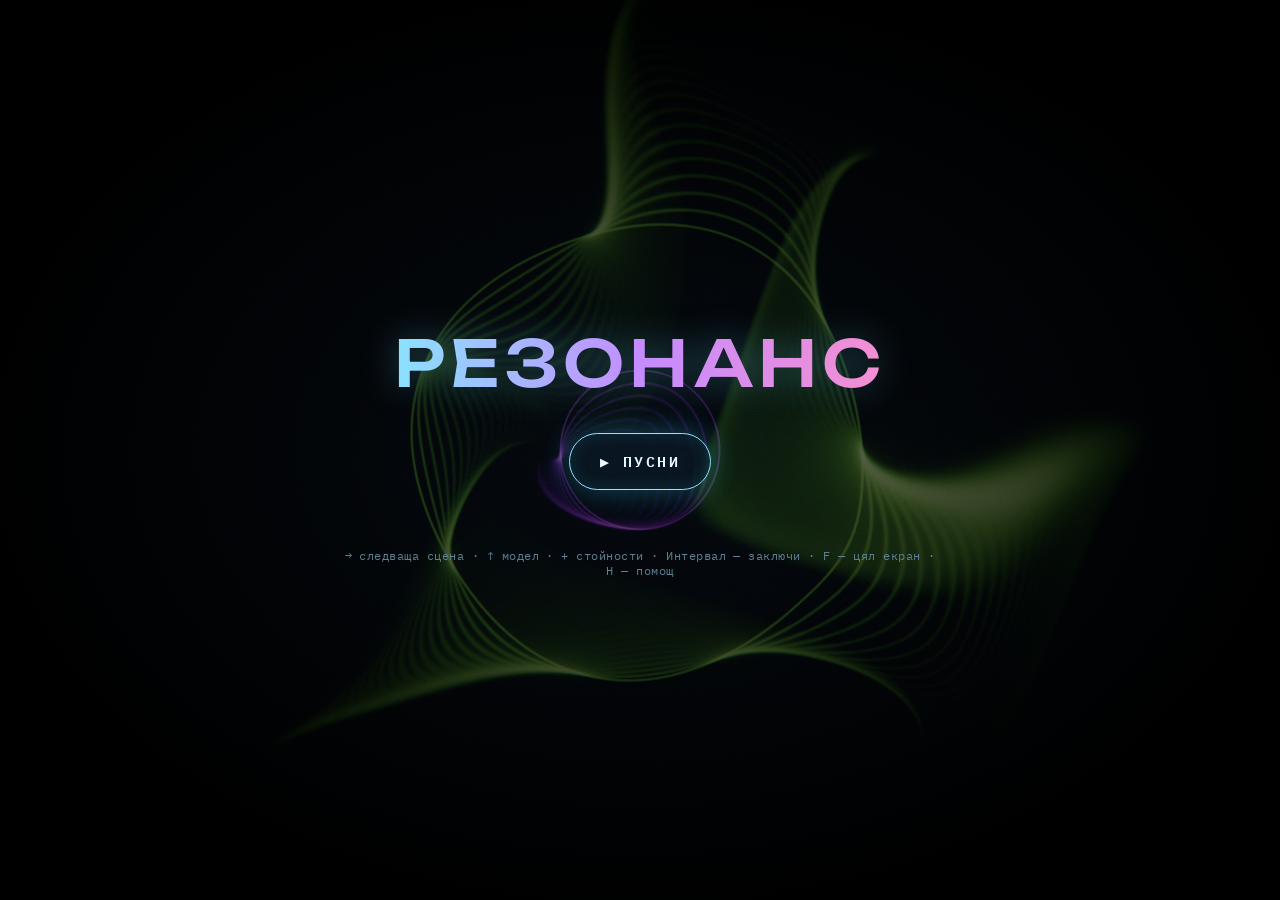
==== commit 1713448b: "Visualizer: info panel shows a locked scene like a locked figure (· 🔒 заключена) The "сцена" line us" ====
--- a/docs/audio/index.html
+++ b/docs/audio/index.html
@@ -1193,12 +1193,12 @@
 
 /* ================= интерфейс ================= */
 // версия на визуализатора — сменя се при всяка промяна (видима в ⓘ; така се познава стара версия от кеша на телефона)
-const VER='2026-10-12.7';
+const VER='2026-10-12.8';
 let osdT=0,infoOn=false,idleT=0,digBuf='',digT=0;
 function osd(extra){const i=tgt(),el=$('#osd');
   el.innerHTML=String(i+1).padStart(2,'0')+' · '+PR[i].n+(DR.lock?' 🔒':'')+(extra?'<small>'+extra+'</small>':'');el.classList.add('on');clearTimeout(osdT);osdT=setTimeout(()=>el.classList.remove('on'),3800);}
 function info(){const bar=v=>'█'.repeat(Math.max(0,Math.min(20,Math.round(v*8))));
-  $('#info').textContent=`кадри/с  ${fpsS.toFixed(0)}\nекран    ${WL&&!WL.released?'буден':'wakeLock' in navigator?'може да угасне':'(не се поддържа)'}\nизобр.   ${iw}×${ih} (${QN[qMode]}${qMode?'':' '+Math.round(qMul*100)+'%'})\nизточник ${AU.mode||'—'}\nниски    ${bar(A.bassA)}\nсредни   ${bar(A.midA)}\nвисоки   ${bar(A.trebA)}\nудар     ${bar(A.beat*2.5)}\nсцена    ${tgt()+1}/${PR.length}${DR.lock?' (заключена)':''}\nфигура   ${figN(PR[tgt()])&&PR[tgt()].fig.c>=0?figTxt(PR[tgt()]):'—'}\nверсия   ${VER} · ${APP?'приложение':'браузър'}`;}
+  $('#info').textContent=`кадри/с  ${fpsS.toFixed(0)}\nекран    ${WL&&!WL.released?'буден':'wakeLock' in navigator?'може да угасне':'(не се поддържа)'}\nизобр.   ${iw}×${ih} (${QN[qMode]}${qMode?'':' '+Math.round(qMul*100)+'%'})\nизточник ${AU.mode||'—'}\nниски    ${bar(A.bassA)}\nсредни   ${bar(A.midA)}\nвисоки   ${bar(A.trebA)}\nудар     ${bar(A.beat*2.5)}\nсцена    ${tgt()+1}/${PR.length}${DR.lock?' · 🔒 заключена':''}\nфигура   ${figN(PR[tgt()])&&PR[tgt()].fig.c>=0?figTxt(PR[tgt()]):'—'}\nверсия   ${VER} · ${APP?'приложение':'браузър'}`;}
 function infoToggle(){infoOn=!infoOn;$('#info').classList.toggle('on',infoOn);if(infoOn)info();}
 // цял екран: винаги се пробва (iPhone може да казва, че не поддържа, а пак да го прави); ако не стане — обяснение
 const D=document,APP=matchMedia('(display-mode: fullscreen),(display-mode: standalone)').matches||navigator.standalone===true;
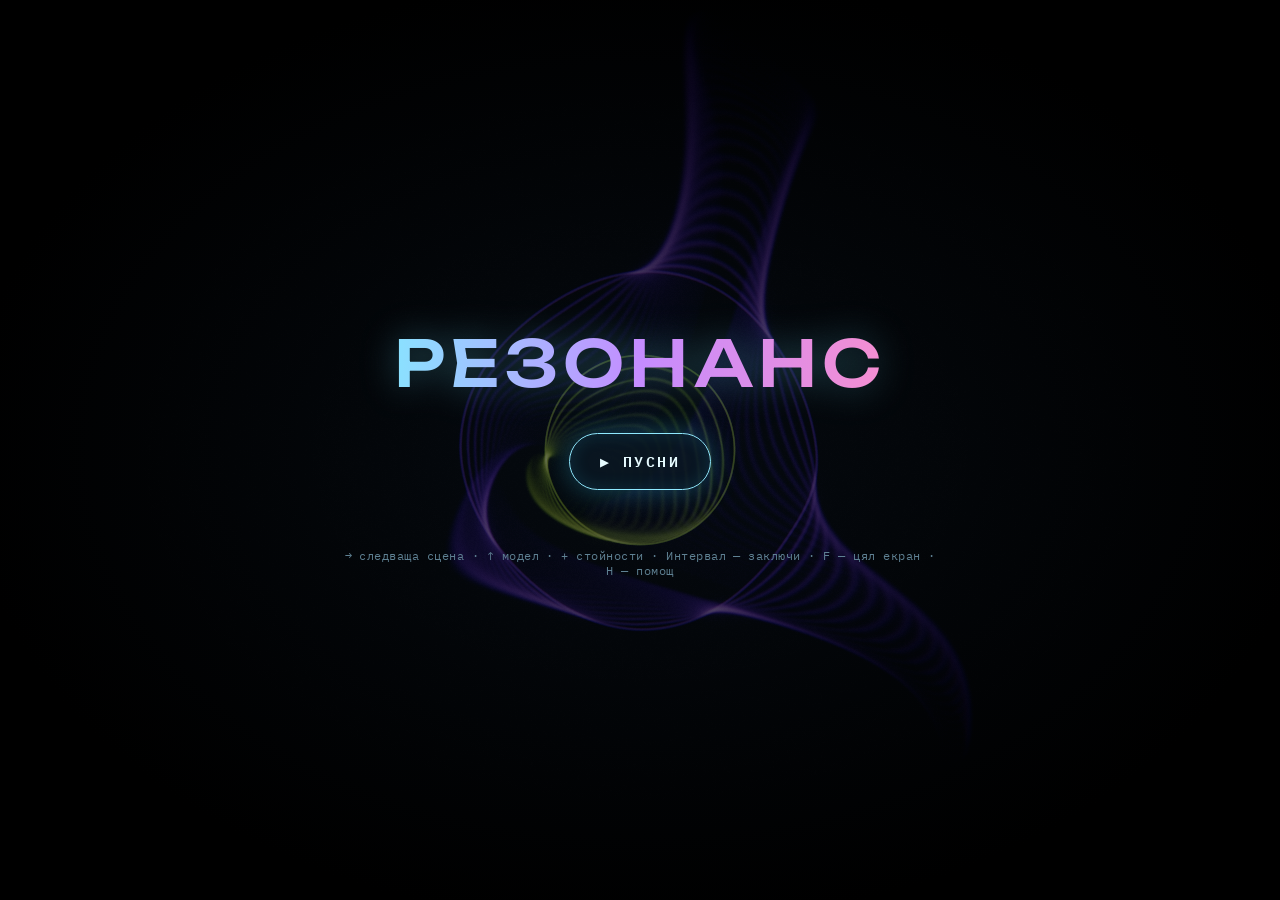
==== commit 69acdc13: "Visualizer: ↑/↓ step to the next/previous model in order (wrapping), no longer shuffled +/− (new/pre" ====
--- a/docs/audio/index.html
+++ b/docs/audio/index.html
@@ -83,10 +83,10 @@
 <canvas id="c"></canvas>
 <div id="osd"></div>
 <div id="help">
-<b>→ / ←</b> следваща / предишна сцена по номер<br>
+<b>→ / ←</b> следваща / предишна сцена по номер (със случаен модел и стойности, освен заключената фигура)<br>
 <b>1 … 24</b> избор на сцена (две цифри — бързо една след друга)<br>
 <b>Интервал</b> заключи / отключи сцената<br>
-<b>↑ / ↓</b> следващ / предишен модел на сцената (в разбъркан ред, без повторение)<br>
+<b>↑ / ↓</b> следващ / предишен модел на сцената, подред<br>
 <b>+ / −</b> нови / предишни случайни стойности за модела<br>
 <b>L</b> заключи / отключи фигурата — модел и стойности (помни се и след затваряне)<br>
 без натискане сцените се сменят сами, в случаен ред<br>
@@ -1061,7 +1061,8 @@
 
 /* ================= фигури: ↑ / ↓ — модел, + / − — стойности, L — заключване ================= */
 // Модел — отделна форма или строеж на сцената (TY.models; без тях — един), стойности — случайните числа за модела (TY.gen).
-// ↑ — следващият модел в разбъркан ред без повторение (изчерпят ли се — нов разбъркан ред), ↓ — назад по реда; + — нови стойности
+// ↑ / ↓ — следващият / предишният модел подред (след последния — първият). Сама и при влизане в сцената (← / →, без заключена фигура)
+// сцената взима модела в разбъркан ред без повторение (изчерпят ли се — нов разбъркан ред) с нови стойности; + — нови стойности
 // (или напред, ако сме се връщали), − — предишните. Всеки модел помни стойностите си (до 50). Сцена с един модел: ↑ / ↓ = + / −.
 // Ново влизане в сцената — следващият модел с нови стойности. Заключената фигура не се сменя сама и се пази (rzviz.fig, по име).
 const figMs=pr=>(TY[pr.ty].models&&TY[pr.ty].models(pr))||[null];
@@ -1078,7 +1079,8 @@
   if(d===0&&V.c>=0||d===1&&V.c<V.h.length-1){if(d===1)V.c++;return true;}
   V.h.push(TY[pr.ty].gen(pr,figMs(pr)[mi]));if(V.h.length>50)V.h.shift();V.c=V.h.length-1;return true;}
 function figStep(pr,st,kind,d,auto){const F=pr.fig,n=figMs(pr).length;if(n<2)kind='v';
-  if(kind==='m'){if(!figModel(F,n,d))return false;figVal(pr,F.seq[F.c],0);}else if(!figVal(pr,F.seq[F.c],d))return false;
+  if(kind==='m'&&!auto){const mi=(F.seq[F.c]+d+n)%n;F.seq.length=F.c+1;F.seq.push(mi);F.c++;if(F.seq.length>120){F.seq.splice(0,F.seq.length-120);F.c=F.seq.length-1;}figVal(pr,mi,0);}   // ↑ / ↓ — съседният модел подред
+  else if(kind==='m'){if(!figModel(F,n,d))return false;figVal(pr,F.seq[F.c],0);}else if(!figVal(pr,F.seq[F.c],d))return false;
   TY[pr.ty].go(pr,st,figCur(pr),kind,auto);if(F.lock)figSave();return true;}
 // преливане a→b с дял k: до средата се сменя само целта, след нея — тръгва от досегашната цел (скокът е най-много половин преливане)
 function figMix(st,k,a,b,v){if(st[k]<.5)st[b]=v;else{st[a]=st[b];st[b]=v;st[k]=0;}}
@@ -1193,7 +1195,7 @@
 
 /* ================= интерфейс ================= */
 // версия на визуализатора — сменя се при всяка промяна (видима в ⓘ; така се познава стара версия от кеша на телефона)
-const VER='2026-10-12.8';
+const VER='2026-10-12.9';
 let osdT=0,infoOn=false,idleT=0,digBuf='',digT=0;
 function osd(extra){const i=tgt(),el=$('#osd');
   el.innerHTML=String(i+1).padStart(2,'0')+' · '+PR[i].n+(DR.lock?' 🔒':'')+(extra?'<small>'+extra+'</small>':'');el.classList.add('on');clearTimeout(osdT);osdT=setTimeout(()=>el.classList.remove('on'),3800);}
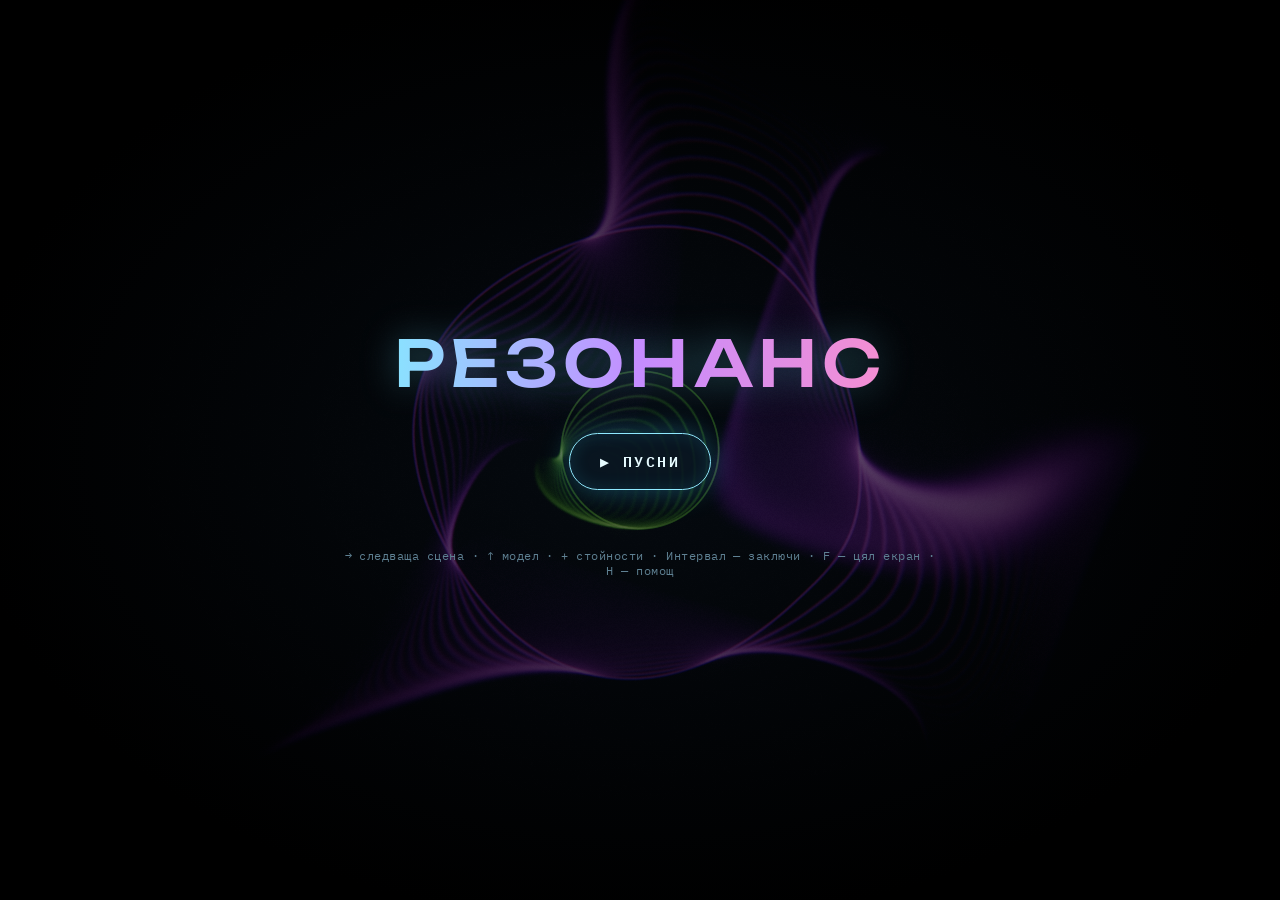
==== commit 0f972936: "Visualizer: a scene locked with Space is remembered across page loads The locked scene is saved by n" ====
--- a/docs/audio/index.html
+++ b/docs/audio/index.html
@@ -85,7 +85,7 @@
 <div id="help">
 <b>→ / ←</b> следваща / предишна сцена по номер (със случаен модел и стойности, освен заключената фигура)<br>
 <b>1 … 24</b> избор на сцена (две цифри — бързо една след друга)<br>
-<b>Интервал</b> заключи / отключи сцената<br>
+<b>Интервал</b> заключи / отключи сцената (помни се и след затваряне)<br>
 <b>↑ / ↓</b> следващ / предишен модел на сцената, подред<br>
 <b>+ / −</b> нови / предишни случайни стойности за модела<br>
 <b>L</b> заключи / отключи фигурата — модел и стойности (помни се и след затваряне)<br>
@@ -1152,10 +1152,10 @@
 function initSt(i){const pr=PR[i],Y=TY[pr.ty];if(!figN(pr))return Y.init(pr);
   const F=pr.fig;if(!F.lock){figModel(F,figMs(pr).length,1);figVal(pr,F.seq[F.c],2);}return Y.init(pr,figArg(pr,figCur(pr)));}
 function goTo(i){if(PR[i].off)return;DR.left=rnd(45,70);
-  if(DR.b){DR.q=i===DR.b.i?-1:i;osd();return;}   // по време на преливане — следващата се нарежда след него
+  if(DR.b){DR.q=i===DR.b.i?-1:i;osd();drSave();return;}   // по време на преливане — следващата се нарежда след него
   if(i===DR.a.i)return;
   const s=SL[1-DR.a.k];if(PR[i].ty==='fluid'&&PR[DR.a.i].ty!=='fluid')FL.free();
-  s.i=i;s.st=initSt(i);s.wt=0;clear(s.fb.rd);clear(s.fb.wr);DR.b=s;DR.m=0;osd();
+  s.i=i;s.st=initSt(i);s.wt=0;clear(s.fb.rd);clear(s.fb.wr);DR.b=s;DR.m=0;osd();drSave();
   if(RZM&&MS.auto===1)musRandom();else if(RZM&&MS.auto===2)musLevel();}
 function step(d){const n=PR.length;let i=tgt();do i=(i+d+n)%n;while(PR[i].off);goTo(i);}   // по номер, след последната — първата
 function rndNext(){if(!DR.order.length){DR.order=live().filter(i=>i!==tgt());for(let i=DR.order.length-1;i>0;i--){const j=Math.floor(Math.random()*(i+1));[DR.order[i],DR.order[j]]=[DR.order[j],DR.order[i]];}}
@@ -1163,7 +1163,10 @@
 function drUpdate(dt){
   if(DR.b){DR.m+=dt/XF;if(DR.m>=1){DR.a=DR.b;DR.b=null;if(DR.q>=0){const q=DR.q;DR.q=-1;goTo(q);}}}
   else if(!DR.lock&&running){DR.left-=dt;if(DR.left<=0&&(A.onLo||DR.left<-4))goTo(rndNext());}}
-SL[0].st=initSt(0);
+// заключената сцена (интервал) се пази между пусканията (rzviz.scene, по име): страницата започва с нея, пак заключена
+function drSave(){if(!EMBED)lsSet('rzviz.scene',DR.lock?PR[tgt()].n:'');}
+if(!/[?&]embed/.test(location.search)){const n=lsGet('rzviz.scene',''),i=n?PR.findIndex(p=>p.n===n&&!p.off):-1;if(i>=0){SL[0].i=i;DR.lock=true;}}
+SL[0].st=initSt(SL[0].i);
 function params(i,st,t){const p=Object.assign({},DEF,PR[i].par(A,t,st),{dark:st.w||0}),Y=TY[PR[i].ty];if(Y.vpar&&st.v)Y.vpar(st.v,p);return p;}
 
 /* ================= кадър ================= */
@@ -1195,7 +1198,7 @@
 
 /* ================= интерфейс ================= */
 // версия на визуализатора — сменя се при всяка промяна (видима в ⓘ; така се познава стара версия от кеша на телефона)
-const VER='2026-10-12.9';
+const VER='2026-10-12.10';
 let osdT=0,infoOn=false,idleT=0,digBuf='',digT=0;
 function osd(extra){const i=tgt(),el=$('#osd');
   el.innerHTML=String(i+1).padStart(2,'0')+' · '+PR[i].n+(DR.lock?' 🔒':'')+(extra?'<small>'+extra+'</small>':'');el.classList.add('on');clearTimeout(osdT);osdT=setTimeout(()=>el.classList.remove('on'),3800);}
@@ -1224,7 +1227,7 @@
   if(c==='KeyS'){musToggle();e.preventDefault();return;}
   if(c==='ArrowRight'||c==='KeyN')step(1);
   else if(c==='ArrowLeft'||c==='KeyP')step(-1);
-  else if(c==='Space'){DR.lock=!DR.lock;osd(DR.lock?'сцената е заключена':'автоматична смяна');}
+  else if(c==='Space'){DR.lock=!DR.lock;drSave();osd(DR.lock?'сцената е заключена':'автоматична смяна');}
   else if(c==='KeyF')full();
   else if(c==='KeyH'||e.key==='?')$('#help').classList.toggle('on');
   else if(c==='KeyI')infoToggle();
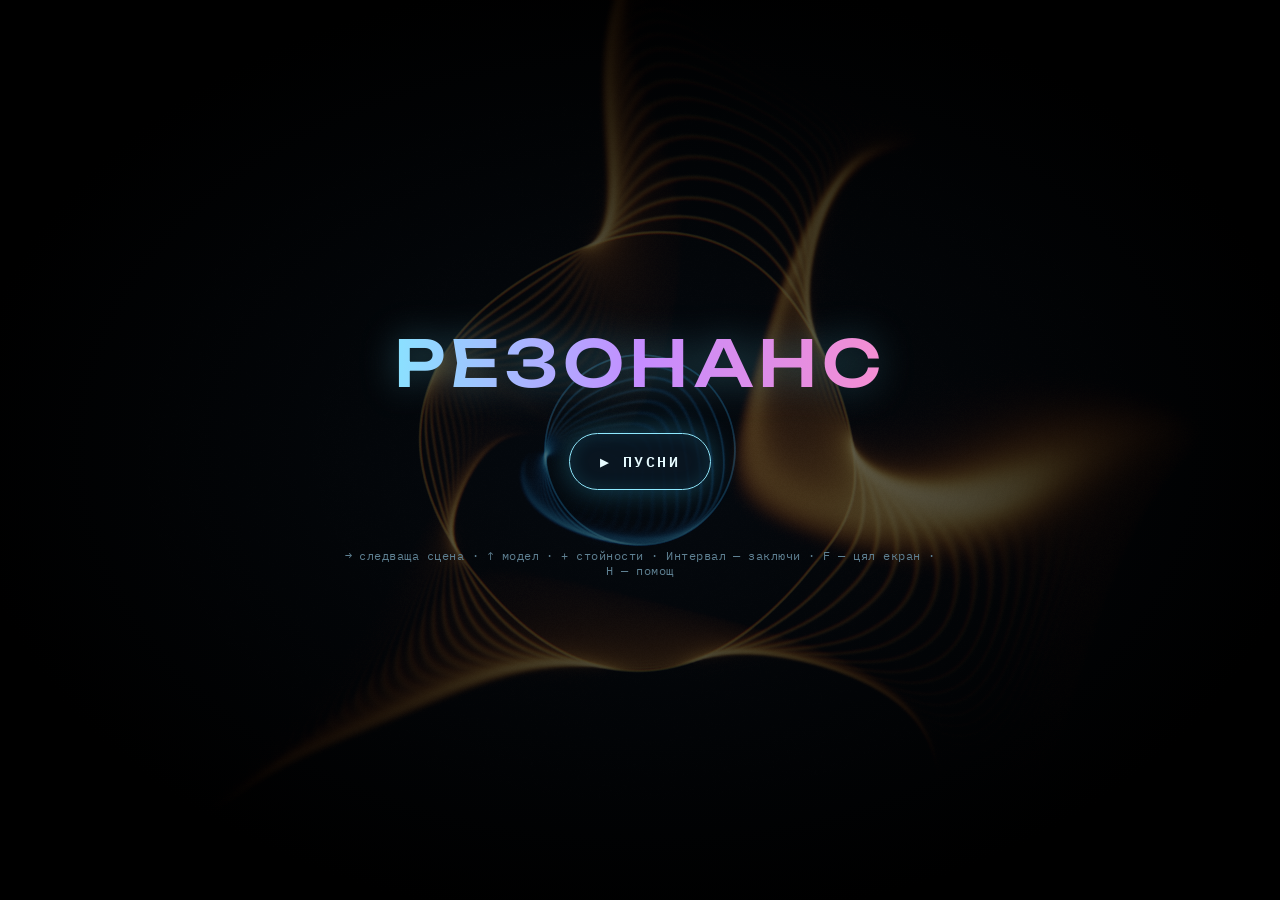
==== commit 2ff14fd5: "Visualizer: M turns the music on and off again The key toggles the output gain (also in sleep mode, " ====
--- a/docs/audio/index.html
+++ b/docs/audio/index.html
@@ -90,6 +90,7 @@
 <b>+ / −</b> нови / предишни случайни стойности за модела<br>
 <b>L</b> заключи / отключи фигурата — модел и стойности (помни се и след затваряне)<br>
 без натискане сцените се сменят сами, в случаен ред<br>
+<b>M</b> музика вкл. / изкл.<br>
 <b>F</b> цял екран (и двоен клик)<br>
 <b>Q</b> качество: авто / високо / средно / ниско<br>
 <b>T</b> надписът „Резонанс“<br>
@@ -789,7 +790,7 @@
 
 /* ================= звук и анализ ================= */
 const A={bass:1,mid:1,treb:1,bassA:1,midA:1,trebA:1,beat:0,beatLo:0,beatHi:0,vol:0,onLo:0,onHi:0,spd:.45,ripT:9};
-const AU={ctx:null,an:null,aL:null,aR:null,out:null,vol:.8,mode:'',
+const AU={ctx:null,an:null,aL:null,aR:null,out:null,vol:.8,mute:false,mode:'',
   fq:new Float32Array(1024),td:new Float32Array(2048),tL:new Float32Array(1024),tR:new Float32Array(1024),
   S:new Float32Array(512),V:new Float32Array(512),Vp:new Float32Array(512),N:new Float32Array(512),W:new Float32Array(1536),pLo:0,pHi:0,data:new Float32Array(2048),row:new Float32Array(256),
   map:null,ref:-40,pk:.15,L:[0,0,0],age:0,hacc:0,head:0,dLo:null,dHi:null};
@@ -808,12 +809,13 @@
   h[d.i]=x;d.i=(d.i+1)%h.length;d.n++;
   if(N>12&&x>m+1.4*s+minAbs&&now-d.last>gap){d.last=now;return Math.min(1,.35+(x-m)/(5*s+minAbs*4+1e-6));}return 0;}
 function hook(ctx,src){
-  const v=ctx.createGain();v.gain.value=AU.vol*AU.vol;src.connect(v);v.connect(ctx.destination);
+  const v=ctx.createGain();v.gain.value=AU.mute?0:AU.vol*AU.vol;src.connect(v);v.connect(ctx.destination);
   const an=ctx.createAnalyser();an.fftSize=2048;an.smoothingTimeConstant=.55;an.minDecibels=-110;an.maxDecibels=-10;src.connect(an);
   const sp=ctx.createChannelSplitter(2);src.connect(sp);
   const aL=ctx.createAnalyser(),aR=ctx.createAnalyser();aL.fftSize=aR.fftSize=1024;sp.connect(aL,0);sp.connect(aR,1);
   Object.assign(AU,{ctx,an,aL,aR,out:v,map:null,age:0,L:[0,0,0]});}
-function setVol(){if(AU.out)AU.out.gain.setTargetAtTime(AU.vol*AU.vol,AU.ctx.currentTime,.05);}
+function setVol(){if(AU.out)AU.out.gain.setTargetAtTime(AU.mute?0:AU.vol*AU.vol,AU.ctx.currentTime,.05);}
+function muteKey(){AU.mute=!AU.mute;setVol();osd(AU.mute?'музиката е изключена':'музиката е включена');}
 // плавно следване: бързо нагоре (ta), бавно надолу (tr) — нищо не скача от кадър в кадър
 const sm=(c,v,ta,tr,dt)=>c+(v-c)*(1-Math.exp(-dt/(v>c?ta:tr)));
 function audioUpdate(dt,now){
@@ -1198,7 +1200,7 @@
 
 /* ================= интерфейс ================= */
 // версия на визуализатора — сменя се при всяка промяна (видима в ⓘ; така се познава стара версия от кеша на телефона)
-const VER='2026-10-12.10';
+const VER='2026-10-13.1';
 let osdT=0,infoOn=false,idleT=0,digBuf='',digT=0;
 function osd(extra){const i=tgt(),el=$('#osd');
   el.innerHTML=String(i+1).padStart(2,'0')+' · '+PR[i].n+(DR.lock?' 🔒':'')+(extra?'<small>'+extra+'</small>':'');el.classList.add('on');clearTimeout(osdT);osdT=setTimeout(()=>el.classList.remove('on'),3800);}
@@ -1221,7 +1223,7 @@
   if(!running){if(e.code==='Enter'||e.code==='Space'){e.preventDefault();start();}return;}
   if(e.metaKey||e.ctrlKey||e.altKey)return;
   const c=e.code;let h=true;
-  if(SLP.on){if(c==='KeyZ'||c==='Escape')sleepOff();else if(c==='KeyF')full();else sleepShowUi();e.preventDefault();return;}
+  if(SLP.on){if(c==='KeyZ'||c==='Escape')sleepOff();else if(c==='KeyF')full();else if(c==='KeyM'&&!SLP.faded){muteKey();sleepShowUi();}else sleepShowUi();e.preventDefault();return;}
   if(c==='KeyZ'){sleepOn();e.preventDefault();return;}
   if(e.target.closest&&e.target.closest('#mus')){if(c==='Escape'||c==='KeyS'){musToggle();e.target.blur();e.preventDefault();}return;}
   if(c==='KeyS'){musToggle();e.preventDefault();return;}
@@ -1229,6 +1231,7 @@
   else if(c==='ArrowLeft'||c==='KeyP')step(-1);
   else if(c==='Space'){DR.lock=!DR.lock;drSave();osd(DR.lock?'сцената е заключена':'автоматична смяна');}
   else if(c==='KeyF')full();
+  else if(c==='KeyM')muteKey();
   else if(c==='KeyH'||e.key==='?')$('#help').classList.toggle('on');
   else if(c==='KeyI')infoToggle();
   else if(c==='ArrowUp'||c==='ArrowDown')figKey('m',c==='ArrowUp'?1:-1);
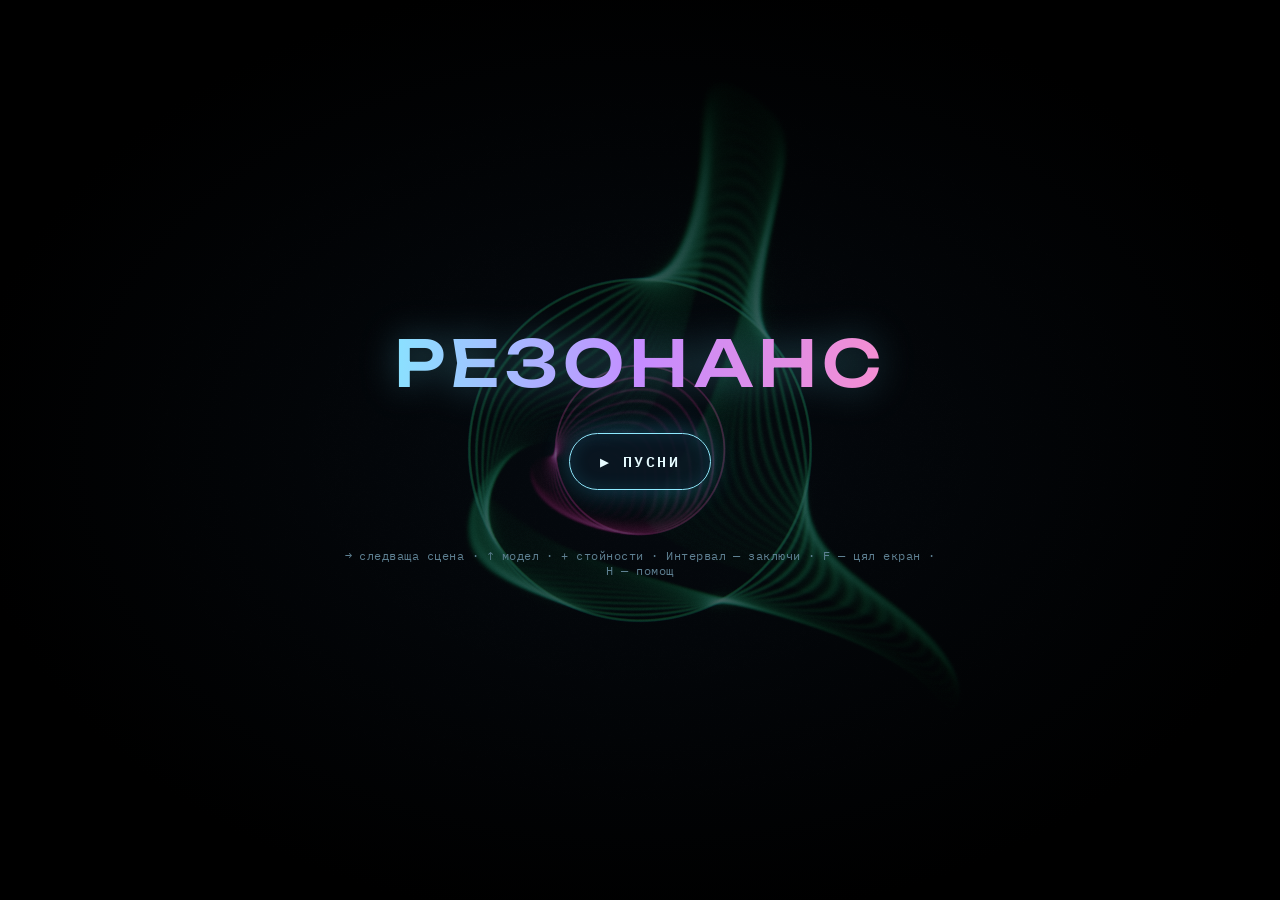
==== commit 77ea927f: "Visualizer: Q quality lowers resolution first, then the frame rate Modes: - auto: when struggling, r" ====
--- a/docs/audio/index.html
+++ b/docs/audio/index.html
@@ -92,7 +92,7 @@
 без натискане сцените се сменят сами, в случаен ред<br>
 <b>M</b> музика вкл. / изкл.<br>
 <b>F</b> цял екран (и двоен клик)<br>
-<b>Q</b> качество: авто / високо / средно / ниско<br>
+<b>Q</b> качество: авто (при задъхване — първо по-малко точки, после по-малко кадри) / високо (100%) / средно (75%) / ниско (55%, 30 кадъра/с)<br>
 <b>T</b> надписът „Резонанс“<br>
 <b>I</b> сведения (кадри, нива на звука)<br>
 <b>S</b> настройки на музиката<br>
@@ -1127,12 +1127,57 @@
   for(let i=0,w=nw>>1,h=nh>>1;i<6&&w>2&&h>2;i++,w>>=1,h>>=1){BL.push(rt(w,h));BU.push(rt(w,h));}
   const asp=iw/ih;iw=nw;ih=nh;if(FL.ready&&Math.abs(asp-iw/ih)>.01)FL.free();
   NP=qMode===3||(qMode===0&&qMul<.7)?1<<16:1<<17;}
-let adT=0,adN=0,adGood=0,adCool=0;
-function adapt(dt){if(qMode||!running)return;adT+=dt;adN++;adCool-=dt;
-  if(adT<1.5)return;const avg=adT/adN;adT=adN=0;
-  if(avg>1/42&&qMul>.42&&adCool<=0){qMul=Math.max(.42,qMul*.85);adGood=0;adCool=2;alloc();}
-  else if(avg<1/57){adGood++;if(adGood>=4&&qMul<1){qMul=Math.min(1,qMul*1.1);adGood=0;adCool=2;alloc();}}else adGood=0;}
-addEventListener('resize',()=>alloc());
+// Q — качество. Авто: при задъхване първо по-ниска разделителна способност (до 60% по страна), после 30 к/с, после пак разделителна
+// способност (до 42%) и накрая 20 к/с; връщането — по обратния път (първо кадрите). Високо: 100% и колкото кадри стигне (както досега).
+// Средно: 75%, при задъхване 30 / 20 к/с. Ниско: 55%, винаги 30 к/с (при задъхване 20).
+// Кадрите са равна част от опресняването на екрана (иначе движението подскача), с таван 60 и при 120 Hz. Не се броят: преливането между
+// сцени, сънят, скритият раздел, смяната на размера. Ако по-малко точки не помагат (процесорът, таван от браузъра) — разделителната
+// способност се връща и падат кадрите. Колко струва кадърът при свалени кадри: времето на видеокартата (EXT_disjoint_timer_query), а без
+// него (Safari) — проба за 1,5 s на пълни кадри през ~12 s. Намереното се пази за всяка сцена.
+const QF=[1,1,1,2];   // най-малко: всеки кадър / всеки втори (ниско — 30 к/с)
+let vI=1/60,fDiv=QF[qMode],rawL=0,cal=12,calA=[],lastR=0,qNg=0,qWhy='',QS={},qTi=-1,
+  adT=0,adN=0,adGood=0,adCool=0,adSkip=1,adPrev=0,adNo=0,adQs=1,adRes=0,adResW=0,prT=12,prI=12,prF=0,prOn=0;
+const frB=()=>Math.max(1,Math.round(1/60/vI)),frN=()=>frB()*fDiv,frT=()=>frN()*vI;   // делител до 60 к/с; целият делител; времето на кадъра
+function snapHz(x){let b=60;for(const r of [240,165,144,120,100,90,75,60,50,48,30,24])if(Math.abs(1/r-x)<Math.abs(1/b-x))b=r;return 1/b;}
+function qCal(){cal=12;calA=[];}   // ново измерване на опресняването на екрана (12 кадъра без рисуване)
+// пропуснат кадър? (по-малко кадри; измерване на опресняването)
+function fpGate(now){const ri=(now-rawL)/1000;rawL=now;
+  if(cal>0){if(ri>0&&ri<.1)calA.push(ri);if(--cal===0){calA.sort((a,b)=>a-b);vI=snapHz(calA[calA.length>>1]||1/60);adSkip=1;}last=now;return true;}
+  if(frN()>1&&(now-lastR)/1000<(frN()-.5)*vI)return true;lastR=now;return false;}
+// времето на видеокартата (Chrome, Edge, Firefox): заявка около всеки кадър, резултатите — няколко кадъра по-късно
+const TQ=gl.getExtension('EXT_disjoint_timer_query_webgl2');let tqP=[],tqA=0,tqN=0,tqOn=false,tqBad=0;
+function tqBegin(){if(!TQ||tqP.length>5)return;const q=gl.createQuery();gl.beginQuery(TQ.TIME_ELAPSED_EXT,q);tqP.push(q);tqOn=true;}
+function tqEnd(){if(tqOn){gl.endQuery(TQ.TIME_ELAPSED_EXT);tqOn=false;}
+  while(tqP.length&&gl.getQueryParameter(tqP[0],gl.QUERY_RESULT_AVAILABLE)){const q=tqP.shift();if(!gl.getParameter(TQ.GPU_DISJOINT_EXT)){tqA+=gl.getQueryParameter(q,gl.QUERY_RESULT)/1e9;tqN++;}gl.deleteQuery(q);}}
+function qSet(q,f,res){if(q!==qMul){qMul=q;alloc();}fDiv=f;adT=adN=0;adCool=2;adGood=0;adRes=res||0;adResW=2;}   // ефектът от по-малко точки — едва във втория прозорец (първият носи опашката от тежките кадри)
+function qReset(){QS={};qNg=0;qWhy='';prOn=0;prT=prI=12;prF=0;adNo=0;adRes=0;qMul=1;fDiv=QF[qMode];adSkip=1;alloc(true);}
+function qDown(avg){qWhy=qNg?'не от видеокартата':'задъхване';
+  if(qMode===0&&!qNg){const q0=qMul;
+    if(!adNo)adQs=q0;
+    if(fDiv===1&&qMul>.601)return qSet(Math.max(.6,qMul*.85),1,avg);
+    if(fDiv===2&&qMul>.421)return qSet(Math.max(.42,qMul*.85),2,avg);}
+  if(fDiv<3)qSet(qMul,fDiv+1);}
+// по-нагоре, ако ще се побере с 20% резерв: C — колко струва кадърът сега (при сегашната разделителна способност)
+function qUp(C){let q=qMul,f=fDiv;
+  if(qMode===0&&!qNg){if(f===3)f=2;else if(f===2&&qMul<.599)q=Math.min(.6,qMul*1.1);else f=1;}else f=Math.max(QF[qMode],f-1);
+  if((q!==qMul||f!==fDiv)&&C*(q/qMul)**2<=.8*frB()*f*vI){qSet(q,f);if(f===QF[qMode]&&(qMode||q>=.6)){qWhy='';qNg=0;}return true;}return false;}
+function adapt(dt){if(!running)return;
+  const ti=tgt();if(ti!==qTi){if(qTi>=0)QS[qTi]={q:qMul,f:fDiv,ng:qNg,w:qWhy,pi:prI,pf:prF};const o=QS[ti]||{q:qMode?qMul:1,f:QF[qMode],ng:0,w:'',pi:12,pf:0};qTi=ti;
+    prOn=0;prI=prT=o.pi;prF=o.pf;qNg=o.ng;qWhy=o.w;adNo=0;qSet(qMode?qMul:o.q,qMode===1?1:o.f);adSkip=1;}
+  if(qMode===1)return;
+  if(DR.b||adSkip||document.hidden){adT=adN=0;tqA=tqN=0;adSkip=0;return;}
+  adT+=dt;adN++;adCool-=dt;prT-=dt;if(adT<1.5)return;
+  const avg=adT/adN;let gpu=tqN>4&&!qNg?tqA/tqN:0;adT=adN=0;tqA=tqN=0;if(gpu>1.1*avg){tqBad=1;gpu=0;}if(tqBad)gpu=0;   // таймерът показва повече от кадъра (Chrome на Mac) — не му се вярва
+  if(prOn){const f=prOn;prOn=0;fDiv=f;adCool=2;   // проба на пълни кадри: avg — колко струва кадърът (държи пълните — има място)
+    if(qUp(avg<1.05*frB()*vI?0:avg)){prF=0;prI=12;}else{prF++;prI*=2;}prT=prI;return;}   // неуспешна — следващата след двойно време; след 3 поредни — край (за сцената)
+  if(adRes&&--adResW>0)return;
+  if(adRes){const r=avg/adRes;adRes=0;if(r<.9)adNo=0;else if(r>.97&&++adNo>=2){qNg=1;adNo=0;qSet(adQs,fDiv);qWhy='не от видеокартата';return;}}   // с 28% по-малко точки кадърът не поевтинява изобщо — пречката е другаде
+  const tI=frT();
+  if(avg>(fDiv===1?1.4:1.15)*tI&&adCool<=0)return qDown(avg);   // при 60 к/с — под 43; при свалени кадри по-строго (неравните 22 са по-лоши от равните 20)
+  if(fDiv===1&&qMode===0){if(avg<1.05*tI&&(!gpu||gpu*1.21<=.85*tI)){if(++adGood>=4&&qMul<1)qSet(Math.min(1,qMul*1.1),1);}else adGood=0;return;}
+  if(fDiv>QF[qMode]&&adCool<=0){if(gpu)qUp(gpu);else if(prT<=0&&prF<3){prOn=fDiv;fDiv=1;adT=adN=0;}}}
+addEventListener('resize',()=>{alloc();qCal();});
+document.addEventListener('visibilitychange',()=>{if(document.visibilityState==='visible')qCal();});
 
 /* ================= надпис ================= */
 const TXT=gl.createTexture();let titleT=99,PAUSE=false;
@@ -1175,7 +1220,8 @@
 let RAF=0,last=performance.now(),T=0,MT=0,frameNo=0,running=false,fpsS=60,figTi=-1;
 function frame(now){
   RAF=0;if(SLP.on)return;RAF=requestAnimationFrame(frame);if(PAUSE){last=now;return;}
-  const dt=Math.min(.05,Math.max(.001,(now-last)/1000));last=now;T+=dt;frameNo++;fpsS+=(1/dt-fpsS)*.05;
+  if(fpGate(now))return;tqBegin();
+  const rdt=Math.min(.5,Math.max(.001,(now-last)/1000)),dt=Math.min(.05,rdt);last=now;T+=dt;frameNo++;fpsS+=(1/rdt-fpsS)*.05;   // rdt — истинското време (за качеството), dt — за анимацията
   audioUpdate(dt,T);
   MT+=dt*A.spd;
   Object.assign(G,{uT:T,uMT:MT,uBass:A.bassA,uMid:A.midA,uTreb:A.trebA,uBassA:A.bassA,uMidA:A.midA,uTrebA:A.trebA,uBeat:A.beat,uBeatLo:A.beatLo,uBeatHi:A.beatHi,uVol:A.vol,uAud:AT,uNT:NT});
@@ -1196,16 +1242,16 @@
     let src=BL[BL.length-1];for(let i=BL.length-2;i>=0;i--){run(P.bup,{uSrc:src,uTx:src.tx,uAdd:BL[i]},BU[i]);src=BU[i];}
     run(P.comp,{uFB:FB.rd,uBl:src,uFade:j?wB:1-wB,uBloom:p.bloom*.3,uEcho:p.echo,uEchoZ:p.echoZ,uEchoO:p.echoO,uKal:p.kal,uKalA:p.kalA,uKalR:p.kalR,uCA:p.ca*(1+.5*A.beat),uVig:p.vig,
       uExpo:p.expo*(running?1:.55),uGrain:p.grain,uFlash:0,uGam:p.gam,uDark:p.dark},null,j?{blend:'add'}:null);});
-  adapt(dt);if(infoOn&&frameNo%10===0)info();}
+  tqEnd();adapt(rdt);if(infoOn&&frameNo%10===0)info();}
 
 /* ================= интерфейс ================= */
 // версия на визуализатора — сменя се при всяка промяна (видима в ⓘ; така се познава стара версия от кеша на телефона)
-const VER='2026-10-13.1';
+const VER='2026-10-13.3';
 let osdT=0,infoOn=false,idleT=0,digBuf='',digT=0;
 function osd(extra){const i=tgt(),el=$('#osd');
   el.innerHTML=String(i+1).padStart(2,'0')+' · '+PR[i].n+(DR.lock?' 🔒':'')+(extra?'<small>'+extra+'</small>':'');el.classList.add('on');clearTimeout(osdT);osdT=setTimeout(()=>el.classList.remove('on'),3800);}
 function info(){const bar=v=>'█'.repeat(Math.max(0,Math.min(20,Math.round(v*8))));
-  $('#info').textContent=`кадри/с  ${fpsS.toFixed(0)}\nекран    ${WL&&!WL.released?'буден':'wakeLock' in navigator?'може да угасне':'(не се поддържа)'}\nизобр.   ${iw}×${ih} (${QN[qMode]}${qMode?'':' '+Math.round(qMul*100)+'%'})\nизточник ${AU.mode||'—'}\nниски    ${bar(A.bassA)}\nсредни   ${bar(A.midA)}\nвисоки   ${bar(A.trebA)}\nудар     ${bar(A.beat*2.5)}\nсцена    ${tgt()+1}/${PR.length}${DR.lock?' · 🔒 заключена':''}\nфигура   ${figN(PR[tgt()])&&PR[tgt()].fig.c>=0?figTxt(PR[tgt()]):'—'}\nверсия   ${VER} · ${APP?'приложение':'браузър'}`;}
+  $('#info').textContent=`кадри/с  ${fpsS.toFixed(0)}\nекран    ${WL&&!WL.released?'буден':'wakeLock' in navigator?'може да угасне':'(не се поддържа)'}\nизобр.   ${iw}×${ih} (${QN[qMode]}${qMode?'':' '+Math.round(qMul*100)+'%'})\nцел      ${Math.round(1/frT())} к/с · екран ${Math.round(1/vI)} Hz${prOn?' · проба':qWhy?' · '+qWhy:''}${fDiv>QF[qMode]&&!(TQ&&!tqBad)?prF>=3?' · без повече проби':' · проба след '+Math.max(0,Math.ceil(prT))+' s':''}\nизточник ${AU.mode||'—'}\nниски    ${bar(A.bassA)}\nсредни   ${bar(A.midA)}\nвисоки   ${bar(A.trebA)}\nудар     ${bar(A.beat*2.5)}\nсцена    ${tgt()+1}/${PR.length}${DR.lock?' · 🔒 заключена':''}\nфигура   ${figN(PR[tgt()])&&PR[tgt()].fig.c>=0?figTxt(PR[tgt()]):'—'}\nверсия   ${VER} · ${APP?'приложение':'браузър'}`;}
 function infoToggle(){infoOn=!infoOn;$('#info').classList.toggle('on',infoOn);if(infoOn)info();}
 // цял екран: винаги се пробва (iPhone може да казва, че не поддържа, а пак да го прави); ако не стане — обяснение
 const D=document,APP=matchMedia('(display-mode: fullscreen),(display-mode: standalone)').matches||navigator.standalone===true;
@@ -1238,7 +1284,7 @@
   else if(e.key==='+'||e.key==='='||c==='NumpadAdd')figKey('v',1);
   else if(e.key==='-'||c==='NumpadSubtract')figKey('v',-1);
   else if(c==='KeyL')figLock();
-  else if(c==='KeyQ'){qMode=(qMode+1)%4;lsSet('rzviz.q',qMode);if(!qMode)qMul=1;alloc(true);osd('качество: '+QN[qMode]);}
+  else if(c==='KeyQ'){qMode=(qMode+1)%4;lsSet('rzviz.q',qMode);qReset();osd('качество: '+QN[qMode]);}
   else if(c==='KeyT')titleT=0;
   else if(/^(Digit|Numpad)\d$/.test(c)){digBuf+=c.slice(-1);clearTimeout(digT);const go=()=>{const n=digBuf==='0'?10:+digBuf;digBuf='';if(n>=1&&n<=PR.length)goTo(n-1);};
     if(digBuf.length>=2)go();else digT=setTimeout(go,650);}
@@ -1394,7 +1440,7 @@
 function sleepOn(){if(SLP.on||!running)return;SLP.on=true;
   for(const id of ['#help','#info','#mus'])$(id).classList.remove('on');infoOn=false;
   cv.style.display='none';$('#sleep').classList.add('on');SLP.drawn=true;SLP.iv=setInterval(sleepTick,100);sleepUI();sleepShowUi();}
-function sleepOff(){if(!SLP.on)return;SLP.on=false;wakeOn();clearInterval(SLP.iv);clearTimeout(SLP.uiT);$('#sleep').classList.remove('on','ui');cv.style.display='';
+function sleepOff(){if(!SLP.on)return;SLP.on=false;wakeOn();qCal();clearInterval(SLP.iv);clearTimeout(SLP.uiT);$('#sleep').classList.remove('on','ui');cv.style.display='';
   SLP.faded=false;if(AU.ctx&&AU.ctx.state==='suspended')AU.ctx.resume();SLP.end=0;SLP.mins=0;setVol();last=performance.now();if(!RAF)RAF=requestAnimationFrame(frame);}
 document.querySelectorAll('#sleepUi [data-t]').forEach(b=>b.addEventListener('click',()=>{SLP.mins=+b.dataset.t;SLP.end=SLP.mins?Date.now()+SLP.mins*60000:0;
   if(SLP.faded&&AU.ctx){AU.ctx.resume();SLP.faded=false;setVol();wakeOn();}sleepUI();sleepTick();sleepShowUi();}));
